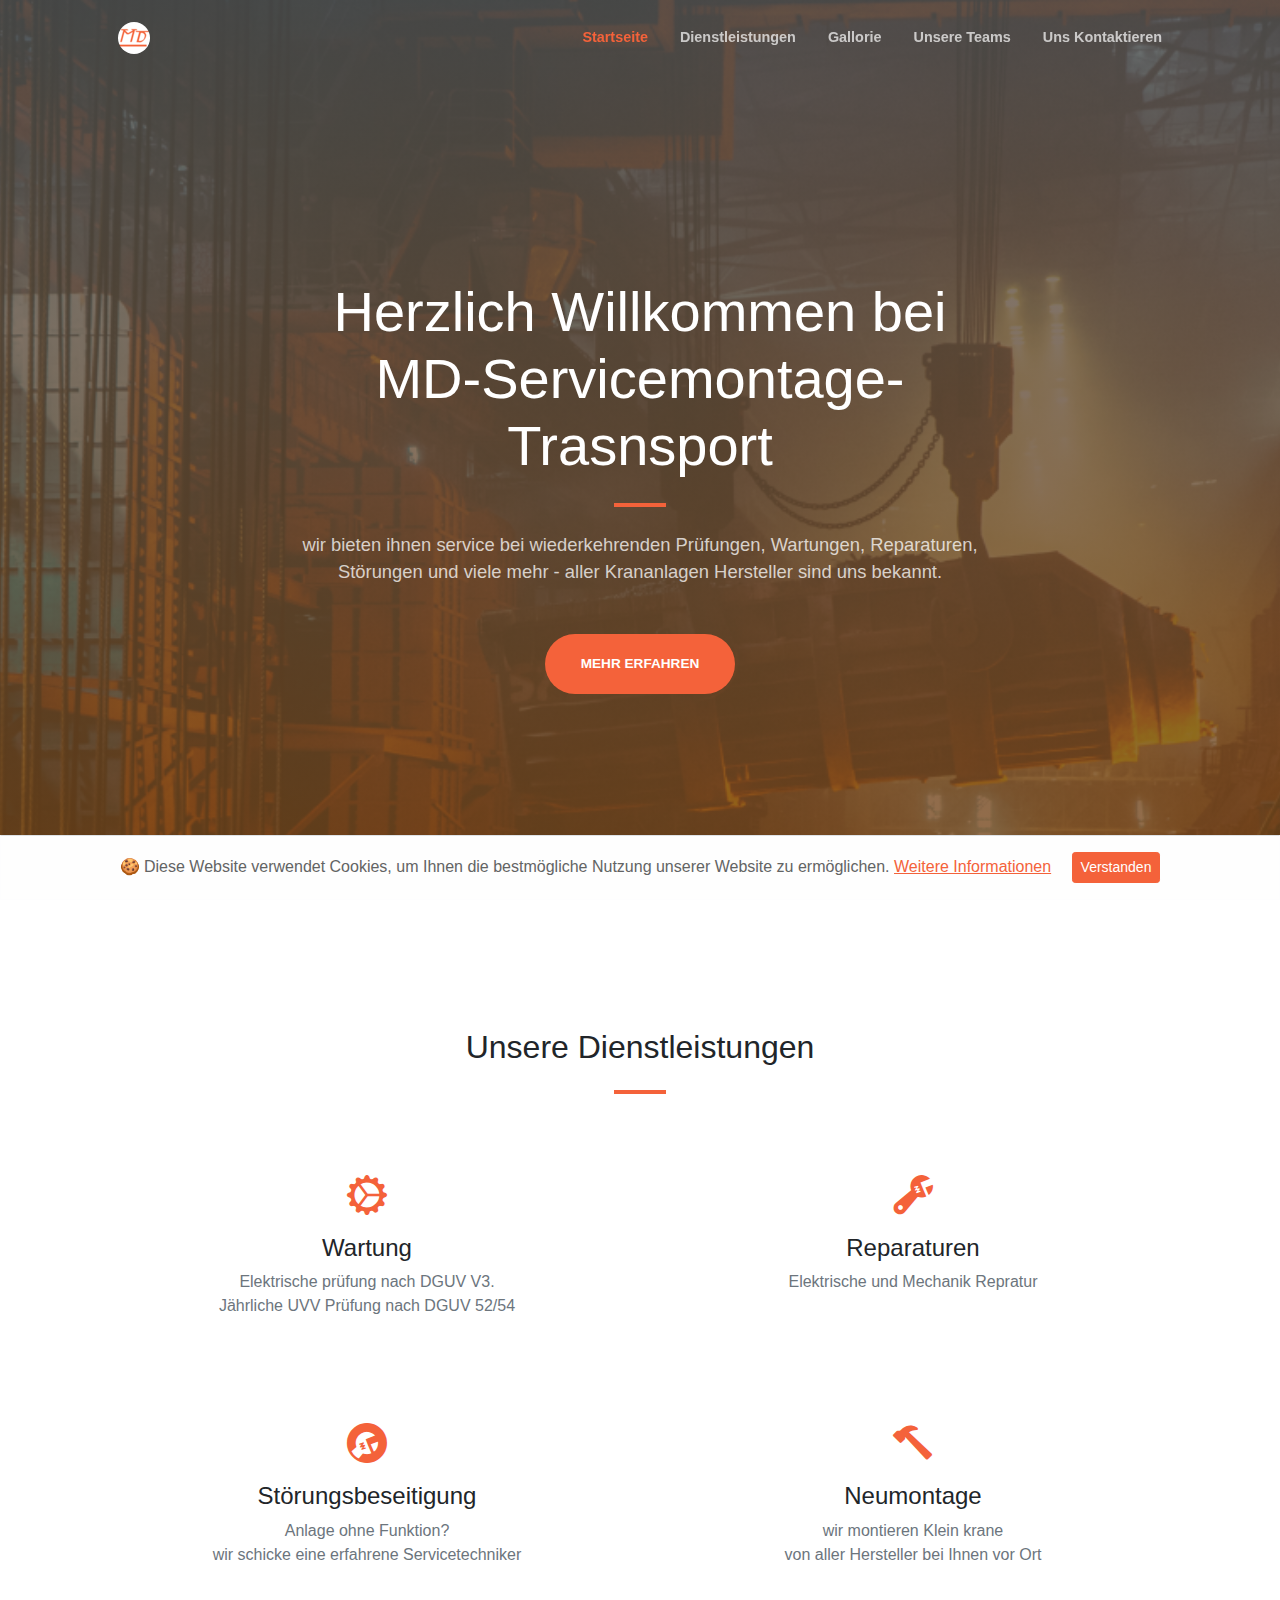
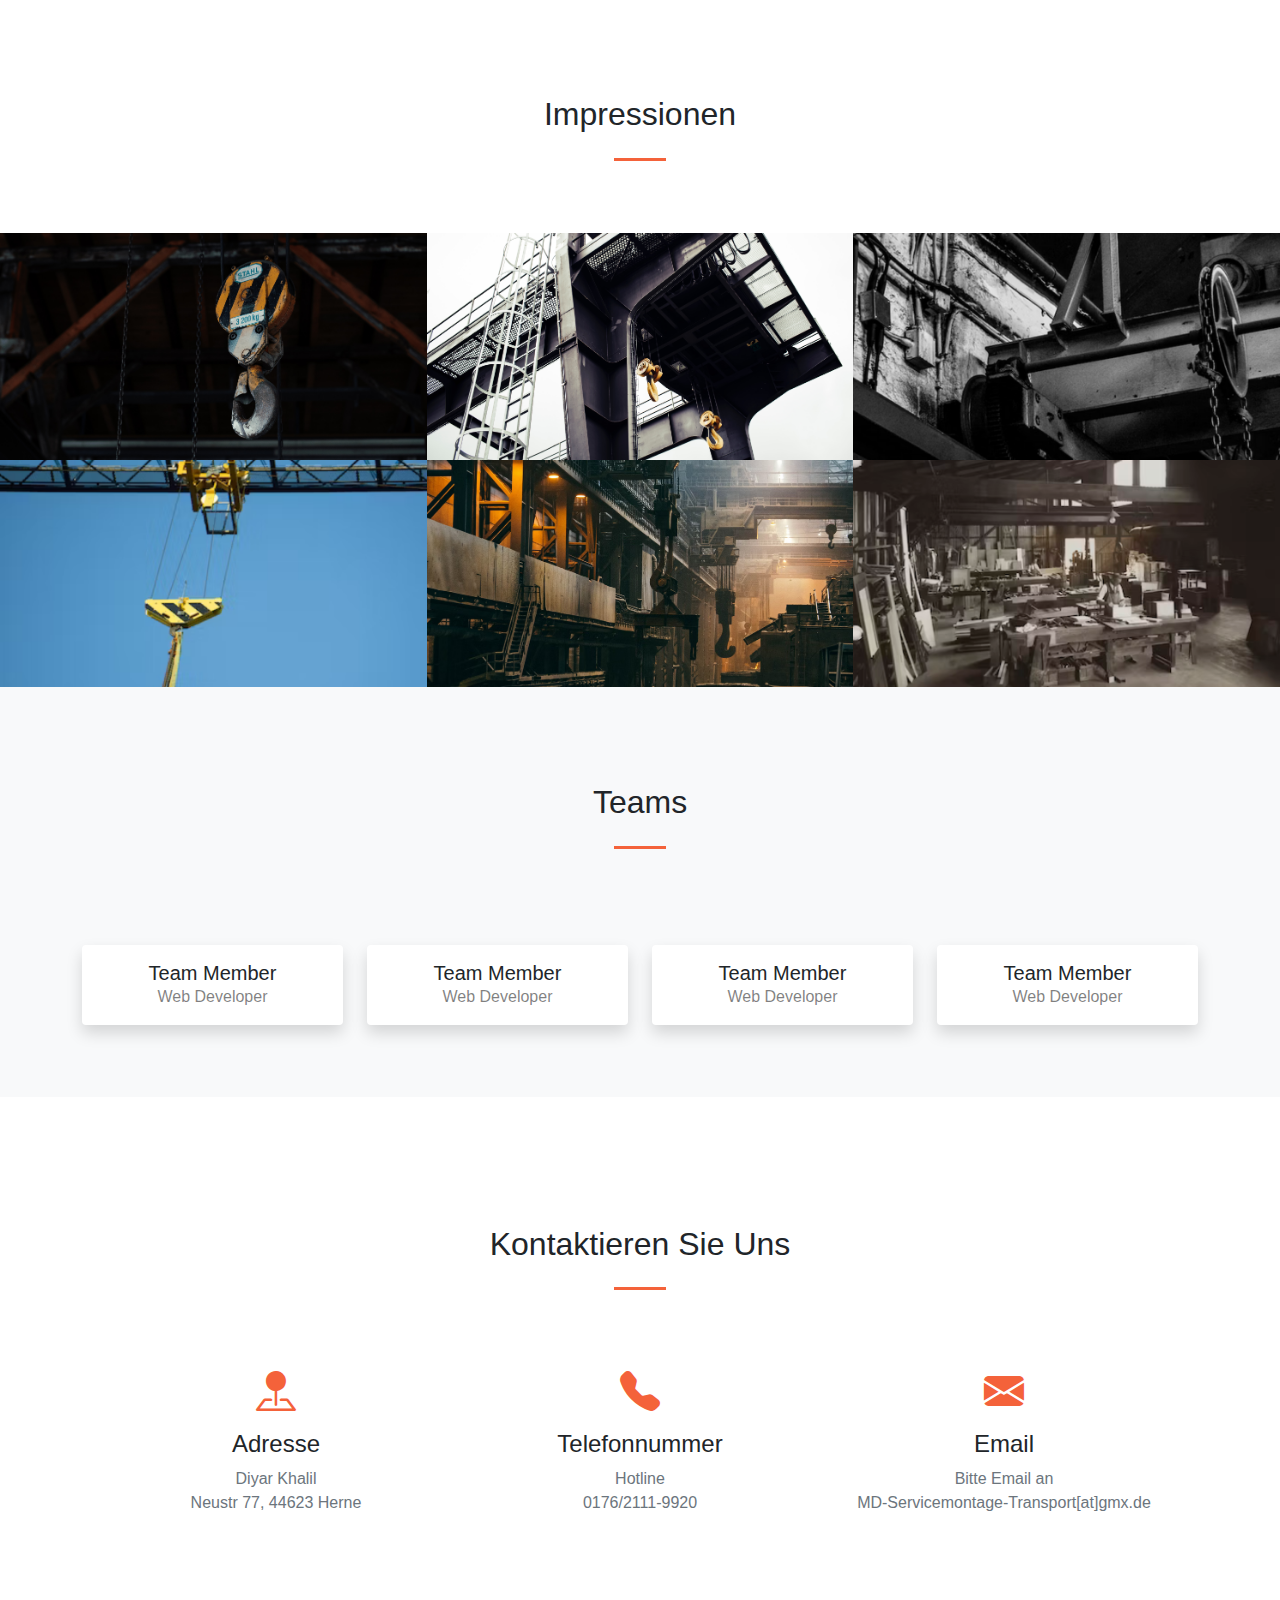
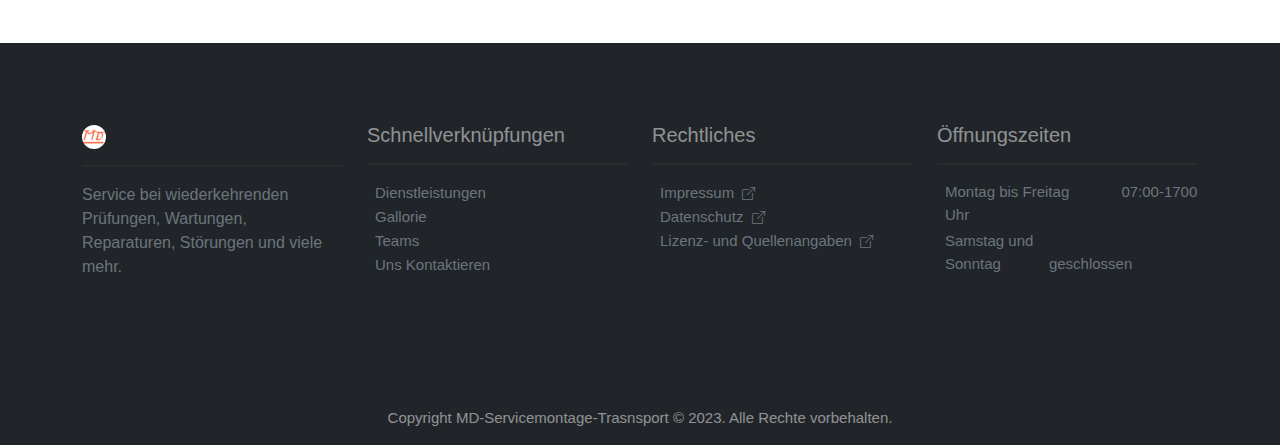
==== index.html @ 1d1b2b6e "Add files via upload" ====
<!DOCTYPE html>
<html lang="de_DE">

<head>
    <meta charset="utf-8" />
    <meta name="viewport" content="width=device-width, initial-scale=1, shrink-to-fit=no" />
    <meta http-equiv="pragma" content="no-cache">
    <meta http-equiv="cache-control" content="NO-CACHE">
    <meta http-equiv="x-dns-prefetch-control" content="on">
    <meta name="referrer" content="origin">
    <meta http-equiv="Referrer-Policy" content="no-referrer, strict-origin-when-cross-origin">
    <meta http-equiv="X-UA-Compatible" content="IE=edge,chrome=1">
    <meta property="og:locale" content="de_DE" />

    <title>MD-Servicemontage-Trasnsport</title>

    <meta property="og:locale" content="de_DE" />
    <meta property="og:type" content="website" />
    <meta property="og:title" content="Startseite - MD-Servicemontage-Trasnsport" />
    <meta property="og:description" content="wiederkehrenden Prüfungen, Wartungen, Reparaturen, Störungen und viele mehr - aller Krananlagen Hersteller sind uns bekannt." />
    <meta property="og:url" content="https://md-servicemontage-transport.de" />
    <meta property="og:site_name" content="MD-Servicemontage-Trasnsport" />
    <meta property="og:updated_time" content="2023-05-16T05:49:42+00:00" />

    <meta name="robots" content="follow, index, max-snippet:-1, max-video-preview:-1, max-image-preview:large"/>
    <meta name="description" content="wir bieten ihnen service bei wiederkehrenden Prüfungen, Wartungen, Reparaturen, Störungen und viele mehr - aller Krananlagen Hersteller sind uns bekannt." />
    <meta name="keywords" content="Prüfungen, Wartungen, Reparaturen, Störungen" />

    <link rel="icon" type="image/x-icon" href="favicon.ico" />
    <meta content="yes" name="apple-mobile-web-app-capable" />
    <meta content="black-translucent" name="apple-mobile-web-app-status-bar-style" />
    <meta content="MD-Servicemontage-Trasnsport" name="application-name">
    <meta content="#ffffff" name="msapplication-TileColor">
    <meta name="author" content="ronijan">
    <meta name="created" content="10-05-2023" />
    <meta content="https://md-servicemontage-transport.de/" itemprop="name" />
    <meta content="telephone=no" name="format-detection" />
    <meta content="notranslate" name="google" />

    <link rel="apple-touch-icon" sizes="180x180" href="assets/img/favicon/apple-touch-icon.png">
    <link rel="icon" type="image/png" sizes="32x32" href="assets/img/favicon/favicon-32x32.png">
    <link rel="icon" type="image/png" sizes="16x16" href="assets/img/favicon/favicon-16x16.png">
    <link rel="manifest" href="assets/img/favicon/site.webmanifest">
    <link rel="mask-icon" href="assets/img/favicon/safari-pinned-tab.svg" color="#5bbad5">
    <link rel="shortcut icon" href="assets/img/favicon/favicon.ico">
    <meta name="msapplication-TileColor" content="#ffffff">
    <meta name="msapplication-config" content="assets/img/favicon/browserconfig.xml">
    <meta name="theme-color" content="#ffffff">

    <link rel="shortlink" href="https://md-servicemontage-transport.de" />
    <link rel="dns-prefetch" href="https://www.md-servicemontage-transport.de" />
    <link rel="canonical" href="https://md-servicemontage-transport.de" />
    <link rel="canonical" href="assets/img/bg-header.png" />
    <link rel="canonical" href="assets/img/portfolio/fullsize/1.png" />
    <link rel="canonical" href="assets/img/portfolio/fullsize/2.png" />
    <link rel="canonical" href="assets/img/portfolio/fullsize/3.png" />
    <link rel="canonical" href="assets/img/portfolio/fullsize/4.png" />
    <link rel="canonical" href="assets/img/portfolio/fullsize/5.png" />
    <link rel="canonical" href="assets/img/portfolio/fullsize/6.png" />

    <link href="assets/css/bootstrap-icons.min.css?v=1.10.5" rel="stylesheet" />
    <link href="assets/css/simpleLightbox.min.css?v=1.0.0" rel="stylesheet" />
    <link href="assets/css/styles.css?v=5.1.0" rel="stylesheet" />
    <link href="assets/css/cookie-banner.css?v=1.0.0" rel="stylesheet">

    <noscript>
        <meta http-equiv="refresh" content="3;url=https://md-servicemontage-transport.de/noscript.html">
    </noscript>

    <base target="_self">

</head>

<body id="home">

    <nav class="navbar navbar-expand-lg navbar-light fixed-top py-3" id="mainNav">
        <div class="container px-4 px-lg-5">
            <a class="navbar-brand" href="https://md-servicemontage-transport.de">
                <img src="assets/img/favicon/favicon-32x32.png" style="border-radius: 50px;" alt="">
            </a>
            <button class="navbar-toggler navbar-toggler-right" type="button" data-bs-toggle="collapse"
                data-bs-target="#navbarResponsive" aria-controls="navbarResponsive" aria-expanded="false"
                aria-label="Toggle navigation"><span class="navbar-toggler-icon"></span></button>
            <div class="collapse navbar-collapse" id="navbarResponsive">
                <ul class="navbar-nav ms-auto my-2 my-lg-0">
                    <li class="nav-item"><a class="nav-link" href="#about">Startseite</a></li>
                    <li class="nav-item"><a class="nav-link" href="#services">Dienstleistungen</a></li>
                    <li class="nav-item"><a class="nav-link" href="#portfolio">Gallorie</a></li>
                    <li class="nav-item"><a class="nav-link" href="#teams">Unsere Teams</a></li>
                    <li class="nav-item"><a class="nav-link" href="#contact">Uns Kontaktieren</a></li>
                </ul>
            </div>
        </div>
    </nav>

    <header class="masthead">
        <div class="container px-4 px-lg-5 h-100">
            <div class="row gx-4 gx-lg-5 h-100 align-items-center justify-content-center text-center" id="about">
                <div class="col-lg-8 align-self-end">
                    <h1 class="text-white font-weight-bold">Herzlich Willkommen bei MD-Servicemontage-Trasnsport</h1>
                    <hr class="divider" />
                </div>
                <div class="col-lg-8 align-self-baseline">
                    <p class="text-white-75 mb-5">
                        wir bieten ihnen service bei wiederkehrenden Prüfungen, Wartungen, Reparaturen, Störungen und
                        viele mehr - aller Krananlagen Hersteller sind uns bekannt.
                    </p>
                    <a class="btn btn-primary btn-xl" href="#services">Mehr erfahren</a>
                </div>
            </div>
        </div>
    </header>

    <section class="page-section" id="services">
        <div class="container px-4 px-lg-5">
            <h2 class="text-center mt-0">Unsere Dienstleistungen</h2>
            <hr class="divider" />
            <div class="row gx-4 gx-lg-5">
                <div class="col-md-6 text-center">
                    <div class="mt-5">
                        <div class="mb-2"><i class="bi-gear-wide-connected fs-1 text-primary"></i></div>
                        <h3 class="h4 mb-2">Wartung</h3>
                        <p class="text-muted mb-0">Elektrische prüfung nach DGUV V3. <br> Jährliche UVV Prüfung nach
                            DGUV 52/54</p>
                    </div>
                </div>
                <div class="col-md-6 text-center">
                    <div class="mt-5">
                        <div class="mb-2"><i class="bi-wrench-adjustable fs-1 text-primary"></i></div>
                        <h3 class="h4 mb-2">Reparaturen</h3>
                        <p class="text-muted mb-0">Elektrische und Mechanik Repratur</p>
                    </div>
                </div>

            </div>

            <div class="row gx-4 gx-lg-5 mt-5">
                <div class="col-md-6 text-center">
                    <div class="mt-5">
                        <div class="mb-2"><i class="bi-wrench-adjustable-circle-fill fs-1 text-primary"></i></div>
                        <h3 class="h4 mb-2">Störungsbeseitigung</h3>
                        <p class="text-muted mb-0">Anlage ohne Funktion? <br> wir schicke eine erfahrene
                            Servicetechniker </p>
                    </div>
                </div>
                <div class="col-md-6 text-center">
                    <div class="mt-5">
                        <div class="mb-2"><i class="bi-hammer fs-1 text-primary"></i></div>
                        <h3 class="h4 mb-2">Neumontage</h3>
                        <p class="text-muted mb-0">wir montieren Klein krane <br>von aller Hersteller bei Ihnen vor Ort
                        </p>
                    </div>
                </div>
            </div>
        </div>
    </section>

    <div id="portfolio">
        <h2 class="text-center mt-0">Impressionen</h2>
        <hr class="divider" />
        <div class="container-fluid pt-5 p-0">
            <div class="row g-0">
                <div class="col-lg-4 col-sm-6">
                    <a class="portfolio-box" href="assets/img/portfolio/fullsize/1.png" title="">
                        <img class="img-fluid" src="assets/img/portfolio/fullsize/1.png" alt="" />
                    </a>
                </div>
                <div class="col-lg-4 col-sm-6">
                    <a class="portfolio-box" href="assets/img/portfolio/fullsize/2.png" title="">
                        <img class="img-fluid" src="assets/img/portfolio/fullsize/2.png" alt="" />
                    </a>
                </div>
                <div class="col-lg-4 col-sm-6">
                    <a class="portfolio-box" href="assets/img/portfolio/fullsize/3.png" title="">
                        <img class="img-fluid" src="assets/img/portfolio/fullsize/3.png" alt="" />
                    </a>
                </div>
                <div class="col-lg-4 col-sm-6">
                    <a class="portfolio-box" href="assets/img/portfolio/fullsize/4.png" title="">
                        <img class="img-fluid" src="assets/img/portfolio/fullsize/4.png" alt="" />
                    </a>
                </div>
                <div class="col-lg-4 col-sm-6">
                    <a class="portfolio-box" href="assets/img/portfolio/fullsize/5.png" title="">
                        <img class="img-fluid" src="assets/img/portfolio/fullsize/5.png" alt="" />
                    </a>
                </div>
                <div class="col-lg-4 col-sm-6">
                    <a class="portfolio-box" href="assets/img/portfolio/fullsize/6.png" title="">
                        <img class="img-fluid" src="assets/img/portfolio/fullsize/6.png" alt="" />
                    </a>
                </div>
            </div>
        </div>
    </div>

    <section class="bg-light pb-5 pt-5" id="teams">

        <header class="bg-light text-center py-5 mb-4">
            <div class="container">
                <h2 class="text-center mt-0">Teams</h2>
                <hr class="divider" />
            </div>
        </header>

        <div class="container">
            <div class="row">

                <div class="col-xl-3 col-md-6 mb-4">
                    <div class="card border-0 shadow">
                        <img src="https://source.unsplash.com/TMgQMXoglsM/500x350px" class="card-img-top" alt="">
                        <div class="card-body text-center">
                            <h5 class="card-title mb-0">Team Member</h5>
                            <div class="card-text text-black-50">Web Developer</div>
                        </div>
                    </div>
                </div>

                <div class="col-xl-3 col-md-6 mb-4">
                    <div class="card border-0 shadow">
                        <img src="https://source.unsplash.com/9UVmlIb0wJU/500x350px" class="card-img-top" alt="">
                        <div class="card-body text-center">
                            <h5 class="card-title mb-0">Team Member</h5>
                            <div class="card-text text-black-50">Web Developer</div>
                        </div>
                    </div>
                </div>

                <div class="col-xl-3 col-md-6 mb-4">
                    <div class="card border-0 shadow">
                        <img src="https://source.unsplash.com/sNut2MqSmds/500x350px" class="card-img-top" alt="">
                        <div class="card-body text-center">
                            <h5 class="card-title mb-0">Team Member</h5>
                            <div class="card-text text-black-50">Web Developer</div>
                        </div>
                    </div>
                </div>

                <div class="col-xl-3 col-md-6 mb-4">
                    <div class="card border-0 shadow">
                        <img src="https://source.unsplash.com/7u5mwbu7qLg/500x350px" class="card-img-top" alt="">
                        <div class="card-body text-center">
                            <h5 class="card-title mb-0">Team Member</h5>
                            <div class="card-text text-black-50">Web Developer</div>
                        </div>
                    </div>
                </div>
            </div>

        </div>
    </section>

    <section class="page-section" id="contact">
        <div class="container px-4 px-lg-5">
            <h2 class="text-center mt-0">Kontaktieren Sie Uns</h2>
            <hr class="divider">
            <div class="row gx-4 gx-lg-5">
                <div class="col-lg-4 col-md-6 text-center">
                    <div class="mt-5">
                        <div class="mb-2"><i class="bi bi-pin-map-fill fs-1 text-primary"></i></div>
                        <h3 class="h4 mb-2">Adresse</h3>
                        <p class="text-muted mb-0">
                            Diyar Khalil <br> Neustr 77, 44623 Herne<br>
                        </p>
                    </div>
                </div>
                <div class="col-lg-4 col-md-6 text-center">
                    <div class="mt-5">
                        <div class="mb-2"><i class="bi-telephone-fill fs-1 text-primary"></i></div>
                        <h3 class="h4 mb-2">Telefonnummer</h3>
                        <p class="text-muted mb-0">
                            Hotline<br>
                            0176/2111-9920<br>
                        </p>
                    </div>
                </div>
                <div class="col-lg-4 col-md-6 text-center">
                    <div class="mt-5">
                        <div class="mb-2"><i class="bi-envelope-fill fs-1 text-primary"></i></div>
                        <h3 class="h4 mb-2">Email</h3>
                        <p class="text-muted mb-0">
                            Bitte Email an<br>
                            MD-Servicemontage-Transport[at]gmx.de <br>
                        </p>
                    </div>
                </div>
            </div>
        </div>
    </section>

    <div id="cb-cookie-banner" class="alert alert-light text-center mb-0 border-top" role="alert">
        &#x1F36A; Diese Website verwendet Cookies, um Ihnen die bestmögliche Nutzung unserer Website zu ermöglichen.
        <a href="privacy-policy.html" target="blank" rel="nofollow,noindex">Weitere Informationen</a>
        <button type="button" class="btn btn-primary btn-sm ms-3" onclick="window.cb_hideCookieBanner()">
            Verstanden
        </button>
    </div>


    <footer class="container-fluid bg-dark">
        <div class="container pt-4">
            <div class="row py-5">
                <div class="col-md-3 mb-3">
                    <h5 class="main-color fw-bolder py-2">
                        <img src="assets/img/favicon/favicon-32x32.png" width="24" height="24" style="border-radius: 50px;" alt="">
                    </h5>
                    <hr style="color: #464140; height: 2px; margin-top: 2px;">
                    <p class="text-muted">Service bei wiederkehrenden Prüfungen, Wartungen, Reparaturen, Störungen und viele mehr. </p>
                </div>

                <div class="col-md-3 mb-3">
                    <h5 class="text-white-50 py-2">Schnellverknüpfungen</h5>
                    <hr style="color: #464140; height: 2px; margin-top: 2px;">

                    <a href="#services" class="ps-2 text-white text-decoration-none font-15 text-muted" rel="nofollow">Dienstleistungen</a><br>
                    <a href="#portfolio" class="ps-2 text-white text-decoration-none font-15 text-muted" rel="nofollow">Gallorie</a><br>
                    <a href="#teams" class="ps-2 text-white text-decoration-none font-15 text-muted" rel="nofollow">Teams</a><br>
                    <a href="#contact" class="ps-2 text-white text-decoration-none font-15 text-muted" rel="nofollow">Uns Kontaktieren</a><br>
                </div>

                <div class="col-md-3 mb-3">
                    <h5 class="text-white-50 py-2">Rechtliches</h5>
                    <hr style="color: #464140; height: 2px; margin-top: 2px;">
                    <a href="impressum.html" class="ps-2 text-white text-decoration-none font-15 text-muted"
                        rel="nofollow" target="_blank">
                        Impressum <span class="bi-box-arrow-up-right small ms-1"></span>
                    </a><br>
                    <a href="privacy-policy.html" class="ps-2 text-white text-decoration-none font-15 text-muted"
                        rel="nofollow" target="_blank">
                        Datenschutz <span class="bi-box-arrow-up-right small ms-1"></span>
                    </a><br>
                    <a href="credits.html" class="ps-2 text-white text-decoration-none font-15 text-muted"
                        rel="nofollow" target="_blank">
                        Lizenz- und Quellenangaben <span class="bi-box-arrow-up-right small ms-1"></span>
                    </a><br>
                </div>

                <div class="col-md-3 mb-3">
                    <h5 class="text-white-50 py-2">Öffnungszeiten</h5>
                    <hr style="color: #464140; height: 2px; margin-top: 2px;">
                    <p class="mb-1 text-white ps-2 font-15 text-muted">
                        Montag bis Freitag <span class="ps-5">07:00-1700 Uhr</span>
                    </p>
                    <p class="mb-1 text-white ps-2 font-15 text-muted">
                        Samstag und Sonntag<span class="ps-5">geschlossen</span>
                    </p>
                </div>
            </div>
        </div>

        <div class="footer-copyright pt-5">
            <div class="container">
                <div class="row">
                    <div class="col-md-12 text-center text-white-50">
                        <p class="font-15">Copyright MD-Servicemontage-Trasnsport © 2023. Alle Rechte vorbehalten.</p>
                    </div>
                </div>
            </div>
        </div>
    </footer>

    <script src="assets/js/bootstrap.bundle.min.js?v=5.1.0"></script>
    <script src="assets/js/simpleLightbox.min.js?v=1.0.0"></script>
    <script src="assets/js/scripts.js?v=1.0.0"></script>
    <script async src="assets/js/cookie-banner.js?v=1.0.0"></script>

</body>

</html>
---- assets/css/simpleLightbox.min.css ----
.slbOverlay,.slbWrapOuter,.slbWrap{position:fixed;top:0;right:0;bottom:0;left:0}.slbOverlay{overflow:hidden;z-index:2000;background-color:#000;opacity:0.7;-webkit-animation:slbOverlay 0.5s;-moz-animation:slbOverlay 0.5s;animation:slbOverlay 0.5s}.slbWrapOuter{overflow-x:hidden;overflow-y:auto;z-index:2010}.slbWrap{position:absolute;text-align:center}.slbWrap:before{content:"";display:inline-block;height:100%;vertical-align:middle}.slbContentOuter{position:relative;display:inline-block;vertical-align:middle;margin:0px auto;padding:0 1em;box-sizing:border-box;z-index:2020;text-align:left;max-width:100%}.slbContentEl .slbContentOuter{padding:5em 1em}.slbContent{position:relative}.slbContentEl .slbContent{-webkit-animation:slbEnter 0.3s;-moz-animation:slbEnter 0.3s;animation:slbEnter 0.3s;background-color:#fff;box-shadow:0 0.2em 1em rgba(0,0,0,0.4)}.slbImageWrap{-webkit-animation:slbEnter 0.3s;-moz-animation:slbEnter 0.3s;animation:slbEnter 0.3s;position:relative}.slbImageWrap:after{content:"";position:absolute;left:0;right:0;top:5em;bottom:5em;display:block;z-index:-1;box-shadow:0 0.2em 1em rgba(0,0,0,0.6);background-color:#FFF}.slbDirectionNext .slbImageWrap{-webkit-animation:slbEnterNext 0.4s;-moz-animation:slbEnterNext 0.4s;animation:slbEnterNext 0.4s}.slbDirectionPrev .slbImageWrap{-webkit-animation:slbEnterPrev 0.4s;-moz-animation:slbEnterPrev 0.4s;animation:slbEnterPrev 0.4s}.slbImage{width:auto;max-width:100%;height:auto;display:block;line-height:0;box-sizing:border-box;padding:5em 0;margin:0 auto}.slbCaption{display:inline-block;max-width:100%;overflow:hidden;text-overflow:ellipsis;white-space:nowrap;word-wrap:normal;font-size:1.4em;position:absolute;left:0;right:0;bottom:0;padding:.71429em 0;color:#fff;color:rgba(255,255,255,0.7);text-align:center}.slbCloseBtn,.slbArrow{margin:0;padding:0;border:0;cursor:pointer;background:none}.slbCloseBtn::-moz-focus-inner,.slbArrow::-moz-focus-inner{padding:0;border:0}.slbCloseBtn:hover,.slbArrow:hover{opacity:0.5}.slbCloseBtn:active,.slbArrow:active{opacity:0.8}.slbCloseBtn{-webkit-animation:slbEnter 0.3s;-moz-animation:slbEnter 0.3s;animation:slbEnter 0.3s;font-size:3em;width:1.66667em;height:1.66667em;line-height:1.66667em;position:absolute;right:-.33333em;top:0;color:#fff;color:rgba(255,255,255,0.7);text-align:center}.slbLoading .slbCloseBtn{display:none}.slbLoadingText{font-size:1.4em;color:#fff;color:rgba(255,255,255,0.9)}.slbArrows{position:fixed;top:50%;left:0;right:0}.slbLoading .slbArrows{display:none}.slbArrow{position:absolute;top:50%;margin-top:-5em;width:5em;height:10em;opacity:0.7;text-indent:-999em;overflow:hidden}.slbArrow:before{content:"";position:absolute;top:50%;left:50%;margin:-.8em 0 0 -.8em;border:.8em solid transparent}.slbArrow.next{right:0}.slbArrow.next:before{border-left-color:#fff}.slbArrow.prev{left:0}.slbArrow.prev:before{border-right-color:#fff}.slbIframeCont{width:80em;height:0;overflow:hidden;padding-top:56.25%;margin:5em 0}.slbIframe{position:absolute;top:0;left:0;width:100%;height:100%;box-shadow:0 0.2em 1em rgba(0,0,0,0.6);background:#000}@-webkit-keyframes slbOverlay{from{opacity:0}to{opacity:0.7}}@-moz-keyframes slbOverlay{from{opacity:0}to{opacity:0.7}}@keyframes slbOverlay{from{opacity:0}to{opacity:0.7}}@-webkit-keyframes slbEnter{from{opacity:0;-webkit-transform:translate3d(0, -1em, 0)}to{opacity:1;-webkit-transform:translate3d(0, 0, 0)}}@-moz-keyframes slbEnter{from{opacity:0;-moz-transform:translate3d(0, -1em, 0)}to{opacity:1;-moz-transform:translate3d(0, 0, 0)}}@keyframes slbEnter{from{opacity:0;-webkit-transform:translate3d(0, -1em, 0);-moz-transform:translate3d(0, -1em, 0);-ms-transform:translate3d(0, -1em, 0);-o-transform:translate3d(0, -1em, 0);transform:translate3d(0, -1em, 0)}to{opacity:1;-webkit-transform:translate3d(0, 0, 0);-moz-transform:translate3d(0, 0, 0);-ms-transform:translate3d(0, 0, 0);-o-transform:translate3d(0, 0, 0);transform:translate3d(0, 0, 0)}}@-webkit-keyframes slbEnterNext{from{opacity:0;-webkit-transform:translate3d(4em, 0, 0)}to{opacity:1;-webkit-transform:translate3d(0, 0, 0)}}@-moz-keyframes slbEnterNext{from{opacity:0;-moz-transform:translate3d(4em, 0, 0)}to{opacity:1;-moz-transform:translate3d(0, 0, 0)}}@keyframes slbEnterNext{from{opacity:0;-webkit-transform:translate3d(4em, 0, 0);-moz-transform:translate3d(4em, 0, 0);-ms-transform:translate3d(4em, 0, 0);-o-transform:translate3d(4em, 0, 0);transform:translate3d(4em, 0, 0)}to{opacity:1;-webkit-transform:translate3d(0, 0, 0);-moz-transform:translate3d(0, 0, 0);-ms-transform:translate3d(0, 0, 0);-o-transform:translate3d(0, 0, 0);transform:translate3d(0, 0, 0)}}@-webkit-keyframes slbEnterPrev{from{opacity:0;-webkit-transform:translate3d(-4em, 0, 0)}to{opacity:1;-webkit-transform:translate3d(0, 0, 0)}}@-moz-keyframes slbEnterPrev{from{opacity:0;-moz-transform:translate3d(-4em, 0, 0)}to{opacity:1;-moz-transform:translate3d(0, 0, 0)}}@keyframes slbEnterPrev{from{opacity:0;-webkit-transform:translate3d(-4em, 0, 0);-moz-transform:translate3d(-4em, 0, 0);-ms-transform:translate3d(-4em, 0, 0);-o-transform:translate3d(-4em, 0, 0);transform:translate3d(-4em, 0, 0)}to{opacity:1;-webkit-transform:translate3d(0, 0, 0);-moz-transform:translate3d(0, 0, 0);-ms-transform:translate3d(0, 0, 0);-o-transform:translate3d(0, 0, 0);transform:translate3d(0, 0, 0)}}
---- assets/css/styles.css ----
@charset"UTF-8";:root{--bs-blue:#0d6efd;--bs-indigo:#6610f2;--bs-purple:#6f42c1;--bs-pink:#d63384;--bs-red:#dc3545;--bs-orange:#f4623a;--bs-yellow:#ffc107;--bs-green:#198754;--bs-teal:#20c997;--bs-cyan:#0dcaf0;--bs-white:#fff;--bs-gray:#6c757d;--bs-gray-dark:#343a40;--bs-gray-100:#f8f9fa;--bs-gray-200:#e9ecef;--bs-gray-300:#dee2e6;--bs-gray-400:#ced4da;--bs-gray-500:#adb5bd;--bs-gray-600:#6c757d;--bs-gray-700:#495057;--bs-gray-800:#343a40;--bs-gray-900:#212529;--bs-primary:#f4623a;--bs-secondary:#6c757d;--bs-success:#198754;--bs-info:#0dcaf0;--bs-warning:#ffc107;--bs-danger:#dc3545;--bs-light:#f8f9fa;--bs-dark:#212529;--bs-primary-rgb:244, 98, 58;--bs-secondary-rgb:108, 117, 125;--bs-success-rgb:25, 135, 84;--bs-info-rgb:13, 202, 240;--bs-warning-rgb:255, 193, 7;--bs-danger-rgb:220, 53, 69;--bs-light-rgb:248, 249, 250;--bs-dark-rgb:33, 37, 41;--bs-white-rgb:255, 255, 255;--bs-black-rgb:0, 0, 0;--bs-body-color-rgb:33, 37, 41;--bs-body-bg-rgb:255, 255, 255;--bs-font-sans-serif:"Merriweather Sans", -apple-system, BlinkMacSystemFont, "Segoe UI", Roboto, "Helvetica Neue", Arial, "Noto Sans", sans-serif, "Apple Color Emoji", "Segoe UI Emoji", "Segoe UI Symbol", "Noto Color Emoji";--bs-font-monospace:SFMono-Regular, Menlo, Monaco, Consolas, "Liberation Mono", "Courier New", monospace;--bs-gradient:linear-gradient(180deg, rgba(255, 255, 255, 0.15), rgba(255, 255, 255, 0));--bs-body-font-family:Merriweather, -apple-system, BlinkMacSystemFont, Segoe UI, Roboto, Helvetica Neue, Arial, Noto Sans, sans-serif, Apple Color Emoji, Segoe UI Emoji, Segoe UI Symbol, Noto Color Emoji;--bs-body-font-size:1rem;--bs-body-font-weight:400;--bs-body-line-height:1.5;--bs-body-color:#212529;--bs-body-bg:#fff}*,*::after,*::before{box-sizing:border-box}@media (prefers-reduced-motion: no-preference){:root{scroll-behavior:smooth}}body{margin:0;font-family:var(--bs-body-font-family);font-size:var(--bs-body-font-size);font-weight:var(--bs-body-font-weight);line-height:var(--bs-body-line-height);color:var(--bs-body-color);text-align:var(--bs-body-text-align);background-color:var(--bs-body-bg);-webkit-text-size-adjust:100%;-webkit-tap-highlight-color:rgba(0, 0, 0, 0)}hr{margin:1rem 0;color:inherit;background-color:currentColor;border:0;opacity:0.25}hr:not([size]){height:1px}.h1,.h2,.h3,.h4,.h5,.h6,h1,h2,h3,h4,h5,h6{margin-top:0;margin-bottom:0.5rem;font-family:"Merriweather Sans", -apple-system, BlinkMacSystemFont, "Segoe UI", Roboto, "Helvetica Neue", Arial, "Noto Sans", sans-serif, "Apple Color Emoji", "Segoe UI Emoji", "Segoe UI Symbol", "Noto Color Emoji";font-weight:500;line-height:1.2}.h1,h1{font-size:calc(1.375rem + 1.5vw)}@media (min-width: 1200px){.h1,h1{font-size:2.5rem}}.h2,h2{font-size:calc(1.325rem + 0.9vw)}@media (min-width: 1200px){.h2,h2{font-size:2rem}}.h3,h3{font-size:calc(1.3rem + 0.6vw)}@media (min-width: 1200px){.h3,h3{font-size:1.75rem}}.h4,h4{font-size:calc(1.275rem + 0.3vw)}@media (min-width: 1200px){.h4,h4{font-size:1.5rem}}.h5,h5{font-size:1.25rem}.h6,h6{font-size:1rem}p{margin-top:0;margin-bottom:1rem}abbr[data-bs-original-title],abbr[title]{-webkit-text-decoration:underline dotted;text-decoration:underline dotted;cursor:help;-webkit-text-decoration-skip-ink:none;text-decoration-skip-ink:none}address{margin-bottom:1rem;font-style:normal;line-height:inherit}ol,ul{padding-left:2rem}dl,ol,ul{margin-top:0;margin-bottom:1rem}ol ol,ol ul,ul ol,ul ul{margin-bottom:0}dt{font-weight:700}dd{margin-bottom:0.5rem;margin-left:0}blockquote{margin:0 0 1rem}b,strong{font-weight:bolder}.small,small{font-size:0.875em}.mark,mark{padding:0.2em;background-color:#fcf8e3}sub,sup{position:relative;font-size:0.75em;line-height:0;vertical-align:baseline}sub{bottom:-0.25em}sup{top:-0.5em}a{color:#f4623a;text-decoration:underline}a:hover{color:#c34e2e}a:not([href]):not([class]),a:not([href]):not([class]):hover{color:inherit;text-decoration:none}code,kbd,pre,samp{font-family:var(--bs-font-monospace);font-size:1em;direction:ltr;unicode-bidi:bidi-override}pre{display:block;margin-top:0;margin-bottom:1rem;overflow:auto;font-size:0.875em}pre code{font-size:inherit;color:inherit;word-break:normal}code{font-size:0.875em;color:#d63384;word-wrap:break-word}a > code{color:inherit}kbd{padding:0.2rem 0.4rem;font-size:0.875em;color:#fff;background-color:#212529;border-radius:0.2rem}kbd kbd{padding:0;font-size:1em;font-weight:700}figure{margin:0 0 1rem}img,svg{vertical-align:middle}table{caption-side:bottom;border-collapse:collapse}caption{padding-top:0.5rem;padding-bottom:0.5rem;color:#6c757d;text-align:left}th{text-align:inherit;text-align:-webkit-match-parent}tbody,td,tfoot,th,thead,tr{border-color:inherit;border-style:solid;border-width:0}label{display:inline-block}button{border-radius:0}button:focus:not(:focus-visible){outline:0}button,input,optgroup,select,textarea{margin:0;font-family:inherit;font-size:inherit;line-height:inherit}button,select{text-transform:none}[role=button]{cursor:pointer}select{word-wrap:normal}select:disabled{opacity:1}[list]::-webkit-calendar-picker-indicator{display:none}[type=button],[type=reset],[type=submit],button{-webkit-appearance:button}[type=button]:not(:disabled),[type=reset]:not(:disabled),[type=submit]:not(:disabled),button:not(:disabled){cursor:pointer}::-moz-focus-inner{padding:0;border-style:none}textarea{resize:vertical}fieldset{min-width:0;padding:0;margin:0;border:0}legend{float:left;width:100%;padding:0;margin-bottom:0.5rem;font-size:calc(1.275rem + 0.3vw);line-height:inherit}@media (min-width: 1200px){legend{font-size:1.5rem}}legend + *{clear:left}::-webkit-datetime-edit-day-field,::-webkit-datetime-edit-fields-wrapper,::-webkit-datetime-edit-hour-field,::-webkit-datetime-edit-minute,::-webkit-datetime-edit-month-field,::-webkit-datetime-edit-text,::-webkit-datetime-edit-year-field{padding:0}::-webkit-inner-spin-button{height:auto}[type=search]{outline-offset:-2px;-webkit-appearance:textfield}::-webkit-search-decoration{-webkit-appearance:none}::-webkit-color-swatch-wrapper{padding:0}::-webkit-file-upload-button{font:inherit}::file-selector-button{font:inherit}::-webkit-file-upload-button{font:inherit;-webkit-appearance:button}output{display:inline-block}iframe{border:0}summary{display:list-item;cursor:pointer}progress{vertical-align:baseline}[hidden]{display:none !important}.lead{font-size:1.25rem;font-weight:300}.display-1{font-size:calc(1.625rem + 4.5vw);font-weight:300;line-height:1.2}@media (min-width: 1200px){.display-1{font-size:5rem}}.display-2{font-size:calc(1.575rem + 3.9vw);font-weight:300;line-height:1.2}@media (min-width: 1200px){.display-2{font-size:4.5rem}}.display-3{font-size:calc(1.525rem + 3.3vw);font-weight:300;line-height:1.2}@media (min-width: 1200px){.display-3{font-size:4rem}}.display-4{font-size:calc(1.475rem + 2.7vw);font-weight:300;line-height:1.2}@media (min-width: 1200px){.display-4{font-size:3.5rem}}.display-5{font-size:calc(1.425rem + 2.1vw);font-weight:300;line-height:1.2}@media (min-width: 1200px){.display-5{font-size:3rem}}.display-6{font-size:calc(1.375rem + 1.5vw);font-weight:300;line-height:1.2}@media (min-width: 1200px){.display-6{font-size:2.5rem}}.list-unstyled{padding-left:0;list-style:none}.list-inline{padding-left:0;list-style:none}.list-inline-item{display:inline-block}.list-inline-item:not(:last-child){margin-right:0.5rem}.initialism{font-size:0.875em;text-transform:uppercase}.blockquote{margin-bottom:1rem;font-size:1.25rem}.blockquote > :last-child{margin-bottom:0}.blockquote-footer{margin-top:-1rem;margin-bottom:1rem;font-size:0.875em;color:#6c757d}.blockquote-footer::before{content:"— "}.img-fluid{max-width:100%;height:auto}.img-thumbnail{padding:0.25rem;background-color:#fff;border:1px solid #dee2e6;border-radius:0.25rem;max-width:100%;height:auto}.figure{display:inline-block}.figure-img{margin-bottom:0.5rem;line-height:1}.figure-caption{font-size:0.875em;color:#6c757d}.container,.container-fluid,.container-lg,.container-md,.container-sm,.container-xl,.container-xxl{width:100%;padding-right:var(--bs-gutter-x, 0.75rem);padding-left:var(--bs-gutter-x, 0.75rem);margin-right:auto;margin-left:auto}@media (min-width: 576px){.container,.container-sm{max-width:540px}}@media (min-width: 768px){.container,.container-md,.container-sm{max-width:720px}}@media (min-width: 992px){.container,.container-lg,.container-md,.container-sm{max-width:960px}}@media (min-width: 1200px){.container,.container-lg,.container-md,.container-sm,.container-xl{max-width:1140px}}@media (min-width: 1400px){.container,.container-lg,.container-md,.container-sm,.container-xl,.container-xxl{max-width:1320px}}.row{--bs-gutter-x:1.5rem;--bs-gutter-y:0;display:flex;flex-wrap:wrap;margin-top:calc(-1 * var(--bs-gutter-y));margin-right:calc(-0.5 * var(--bs-gutter-x));margin-left:calc(-0.5 * var(--bs-gutter-x))}.row > *{flex-shrink:0;width:100%;max-width:100%;padding-right:calc(var(--bs-gutter-x) * 0.5);padding-left:calc(var(--bs-gutter-x) * 0.5);margin-top:var(--bs-gutter-y)}.col{flex:1 0 0}.row-cols-auto > *{flex:0 0 auto;width:auto}.row-cols-1 > *{flex:0 0 auto;width:100%}.row-cols-2 > *{flex:0 0 auto;width:50%}.row-cols-3 > *{flex:0 0 auto;width:33.3333333333%}.row-cols-4 > *{flex:0 0 auto;width:25%}.row-cols-5 > *{flex:0 0 auto;width:20%}.row-cols-6 > *{flex:0 0 auto;width:16.6666666667%}.col-auto{flex:0 0 auto;width:auto}.col-1{flex:0 0 auto;width:8.33333333%}.col-2{flex:0 0 auto;width:16.66666667%}.col-3{flex:0 0 auto;width:25%}.col-4{flex:0 0 auto;width:33.33333333%}.col-5{flex:0 0 auto;width:41.66666667%}.col-6{flex:0 0 auto;width:50%}.col-7{flex:0 0 auto;width:58.33333333%}.col-8{flex:0 0 auto;width:66.66666667%}.col-9{flex:0 0 auto;width:75%}.col-10{flex:0 0 auto;width:83.33333333%}.col-11{flex:0 0 auto;width:91.66666667%}.col-12{flex:0 0 auto;width:100%}.offset-1{margin-left:8.33333333%}.offset-2{margin-left:16.66666667%}.offset-3{margin-left:25%}.offset-4{margin-left:33.33333333%}.offset-5{margin-left:41.66666667%}.offset-6{margin-left:50%}.offset-7{margin-left:58.33333333%}.offset-8{margin-left:66.66666667%}.offset-9{margin-left:75%}.offset-10{margin-left:83.33333333%}.offset-11{margin-left:91.66666667%}.g-0,.gx-0{--bs-gutter-x:0}.g-0,.gy-0{--bs-gutter-y:0}.g-1,.gx-1{--bs-gutter-x:0.25rem}.g-1,.gy-1{--bs-gutter-y:0.25rem}.g-2,.gx-2{--bs-gutter-x:0.5rem}.g-2,.gy-2{--bs-gutter-y:0.5rem}.g-3,.gx-3{--bs-gutter-x:1rem}.g-3,.gy-3{--bs-gutter-y:1rem}.g-4,.gx-4{--bs-gutter-x:1.5rem}.g-4,.gy-4{--bs-gutter-y:1.5rem}.g-5,.gx-5{--bs-gutter-x:3rem}.g-5,.gy-5{--bs-gutter-y:3rem}@media (min-width: 576px){.col-sm{flex:1 0 0}.row-cols-sm-auto > *{flex:0 0 auto;width:auto}.row-cols-sm-1 > *{flex:0 0 auto;width:100%}.row-cols-sm-2 > *{flex:0 0 auto;width:50%}.row-cols-sm-3 > *{flex:0 0 auto;width:33.3333333333%}.row-cols-sm-4 > *{flex:0 0 auto;width:25%}.row-cols-sm-5 > *{flex:0 0 auto;width:20%}.row-cols-sm-6 > *{flex:0 0 auto;width:16.6666666667%}.col-sm-auto{flex:0 0 auto;width:auto}.col-sm-1{flex:0 0 auto;width:8.33333333%}.col-sm-2{flex:0 0 auto;width:16.66666667%}.col-sm-3{flex:0 0 auto;width:25%}.col-sm-4{flex:0 0 auto;width:33.33333333%}.col-sm-5{flex:0 0 auto;width:41.66666667%}.col-sm-6{flex:0 0 auto;width:50%}.col-sm-7{flex:0 0 auto;width:58.33333333%}.col-sm-8{flex:0 0 auto;width:66.66666667%}.col-sm-9{flex:0 0 auto;width:75%}.col-sm-10{flex:0 0 auto;width:83.33333333%}.col-sm-11{flex:0 0 auto;width:91.66666667%}.col-sm-12{flex:0 0 auto;width:100%}.offset-sm-0{margin-left:0}.offset-sm-1{margin-left:8.33333333%}.offset-sm-2{margin-left:16.66666667%}.offset-sm-3{margin-left:25%}.offset-sm-4{margin-left:33.33333333%}.offset-sm-5{margin-left:41.66666667%}.offset-sm-6{margin-left:50%}.offset-sm-7{margin-left:58.33333333%}.offset-sm-8{margin-left:66.66666667%}.offset-sm-9{margin-left:75%}.offset-sm-10{margin-left:83.33333333%}.offset-sm-11{margin-left:91.66666667%}.g-sm-0,.gx-sm-0{--bs-gutter-x:0}.g-sm-0,.gy-sm-0{--bs-gutter-y:0}.g-sm-1,.gx-sm-1{--bs-gutter-x:0.25rem}.g-sm-1,.gy-sm-1{--bs-gutter-y:0.25rem}.g-sm-2,.gx-sm-2{--bs-gutter-x:0.5rem}.g-sm-2,.gy-sm-2{--bs-gutter-y:0.5rem}.g-sm-3,.gx-sm-3{--bs-gutter-x:1rem}.g-sm-3,.gy-sm-3{--bs-gutter-y:1rem}.g-sm-4,.gx-sm-4{--bs-gutter-x:1.5rem}.g-sm-4,.gy-sm-4{--bs-gutter-y:1.5rem}.g-sm-5,.gx-sm-5{--bs-gutter-x:3rem}.g-sm-5,.gy-sm-5{--bs-gutter-y:3rem}}@media (min-width: 768px){.col-md{flex:1 0 0}.row-cols-md-auto > *{flex:0 0 auto;width:auto}.row-cols-md-1 > *{flex:0 0 auto;width:100%}.row-cols-md-2 > *{flex:0 0 auto;width:50%}.row-cols-md-3 > *{flex:0 0 auto;width:33.3333333333%}.row-cols-md-4 > *{flex:0 0 auto;width:25%}.row-cols-md-5 > *{flex:0 0 auto;width:20%}.row-cols-md-6 > *{flex:0 0 auto;width:16.6666666667%}.col-md-auto{flex:0 0 auto;width:auto}.col-md-1{flex:0 0 auto;width:8.33333333%}.col-md-2{flex:0 0 auto;width:16.66666667%}.col-md-3{flex:0 0 auto;width:25%}.col-md-4{flex:0 0 auto;width:33.33333333%}.col-md-5{flex:0 0 auto;width:41.66666667%}.col-md-6{flex:0 0 auto;width:50%}.col-md-7{flex:0 0 auto;width:58.33333333%}.col-md-8{flex:0 0 auto;width:66.66666667%}.col-md-9{flex:0 0 auto;width:75%}.col-md-10{flex:0 0 auto;width:83.33333333%}.col-md-11{flex:0 0 auto;width:91.66666667%}.col-md-12{flex:0 0 auto;width:100%}.offset-md-0{margin-left:0}.offset-md-1{margin-left:8.33333333%}.offset-md-2{margin-left:16.66666667%}.offset-md-3{margin-left:25%}.offset-md-4{margin-left:33.33333333%}.offset-md-5{margin-left:41.66666667%}.offset-md-6{margin-left:50%}.offset-md-7{margin-left:58.33333333%}.offset-md-8{margin-left:66.66666667%}.offset-md-9{margin-left:75%}.offset-md-10{margin-left:83.33333333%}.offset-md-11{margin-left:91.66666667%}.g-md-0,.gx-md-0{--bs-gutter-x:0}.g-md-0,.gy-md-0{--bs-gutter-y:0}.g-md-1,.gx-md-1{--bs-gutter-x:0.25rem}.g-md-1,.gy-md-1{--bs-gutter-y:0.25rem}.g-md-2,.gx-md-2{--bs-gutter-x:0.5rem}.g-md-2,.gy-md-2{--bs-gutter-y:0.5rem}.g-md-3,.gx-md-3{--bs-gutter-x:1rem}.g-md-3,.gy-md-3{--bs-gutter-y:1rem}.g-md-4,.gx-md-4{--bs-gutter-x:1.5rem}.g-md-4,.gy-md-4{--bs-gutter-y:1.5rem}.g-md-5,.gx-md-5{--bs-gutter-x:3rem}.g-md-5,.gy-md-5{--bs-gutter-y:3rem}}@media (min-width: 992px){.col-lg{flex:1 0 0}.row-cols-lg-auto > *{flex:0 0 auto;width:auto}.row-cols-lg-1 > *{flex:0 0 auto;width:100%}.row-cols-lg-2 > *{flex:0 0 auto;width:50%}.row-cols-lg-3 > *{flex:0 0 auto;width:33.3333333333%}.row-cols-lg-4 > *{flex:0 0 auto;width:25%}.row-cols-lg-5 > *{flex:0 0 auto;width:20%}.row-cols-lg-6 > *{flex:0 0 auto;width:16.6666666667%}.col-lg-auto{flex:0 0 auto;width:auto}.col-lg-1{flex:0 0 auto;width:8.33333333%}.col-lg-2{flex:0 0 auto;width:16.66666667%}.col-lg-3{flex:0 0 auto;width:25%}.col-lg-4{flex:0 0 auto;width:33.33333333%}.col-lg-5{flex:0 0 auto;width:41.66666667%}.col-lg-6{flex:0 0 auto;width:50%}.col-lg-7{flex:0 0 auto;width:58.33333333%}.col-lg-8{flex:0 0 auto;width:66.66666667%}.col-lg-9{flex:0 0 auto;width:75%}.col-lg-10{flex:0 0 auto;width:83.33333333%}.col-lg-11{flex:0 0 auto;width:91.66666667%}.col-lg-12{flex:0 0 auto;width:100%}.offset-lg-0{margin-left:0}.offset-lg-1{margin-left:8.33333333%}.offset-lg-2{margin-left:16.66666667%}.offset-lg-3{margin-left:25%}.offset-lg-4{margin-left:33.33333333%}.offset-lg-5{margin-left:41.66666667%}.offset-lg-6{margin-left:50%}.offset-lg-7{margin-left:58.33333333%}.offset-lg-8{margin-left:66.66666667%}.offset-lg-9{margin-left:75%}.offset-lg-10{margin-left:83.33333333%}.offset-lg-11{margin-left:91.66666667%}.g-lg-0,.gx-lg-0{--bs-gutter-x:0}.g-lg-0,.gy-lg-0{--bs-gutter-y:0}.g-lg-1,.gx-lg-1{--bs-gutter-x:0.25rem}.g-lg-1,.gy-lg-1{--bs-gutter-y:0.25rem}.g-lg-2,.gx-lg-2{--bs-gutter-x:0.5rem}.g-lg-2,.gy-lg-2{--bs-gutter-y:0.5rem}.g-lg-3,.gx-lg-3{--bs-gutter-x:1rem}.g-lg-3,.gy-lg-3{--bs-gutter-y:1rem}.g-lg-4,.gx-lg-4{--bs-gutter-x:1.5rem}.g-lg-4,.gy-lg-4{--bs-gutter-y:1.5rem}.g-lg-5,.gx-lg-5{--bs-gutter-x:3rem}.g-lg-5,.gy-lg-5{--bs-gutter-y:3rem}}@media (min-width: 1200px){.col-xl{flex:1 0 0}.row-cols-xl-auto > *{flex:0 0 auto;width:auto}.row-cols-xl-1 > *{flex:0 0 auto;width:100%}.row-cols-xl-2 > *{flex:0 0 auto;width:50%}.row-cols-xl-3 > *{flex:0 0 auto;width:33.3333333333%}.row-cols-xl-4 > *{flex:0 0 auto;width:25%}.row-cols-xl-5 > *{flex:0 0 auto;width:20%}.row-cols-xl-6 > *{flex:0 0 auto;width:16.6666666667%}.col-xl-auto{flex:0 0 auto;width:auto}.col-xl-1{flex:0 0 auto;width:8.33333333%}.col-xl-2{flex:0 0 auto;width:16.66666667%}.col-xl-3{flex:0 0 auto;width:25%}.col-xl-4{flex:0 0 auto;width:33.33333333%}.col-xl-5{flex:0 0 auto;width:41.66666667%}.col-xl-6{flex:0 0 auto;width:50%}.col-xl-7{flex:0 0 auto;width:58.33333333%}.col-xl-8{flex:0 0 auto;width:66.66666667%}.col-xl-9{flex:0 0 auto;width:75%}.col-xl-10{flex:0 0 auto;width:83.33333333%}.col-xl-11{flex:0 0 auto;width:91.66666667%}.col-xl-12{flex:0 0 auto;width:100%}.offset-xl-0{margin-left:0}.offset-xl-1{margin-left:8.33333333%}.offset-xl-2{margin-left:16.66666667%}.offset-xl-3{margin-left:25%}.offset-xl-4{margin-left:33.33333333%}.offset-xl-5{margin-left:41.66666667%}.offset-xl-6{margin-left:50%}.offset-xl-7{margin-left:58.33333333%}.offset-xl-8{margin-left:66.66666667%}.offset-xl-9{margin-left:75%}.offset-xl-10{margin-left:83.33333333%}.offset-xl-11{margin-left:91.66666667%}.g-xl-0,.gx-xl-0{--bs-gutter-x:0}.g-xl-0,.gy-xl-0{--bs-gutter-y:0}.g-xl-1,.gx-xl-1{--bs-gutter-x:0.25rem}.g-xl-1,.gy-xl-1{--bs-gutter-y:0.25rem}.g-xl-2,.gx-xl-2{--bs-gutter-x:0.5rem}.g-xl-2,.gy-xl-2{--bs-gutter-y:0.5rem}.g-xl-3,.gx-xl-3{--bs-gutter-x:1rem}.g-xl-3,.gy-xl-3{--bs-gutter-y:1rem}.g-xl-4,.gx-xl-4{--bs-gutter-x:1.5rem}.g-xl-4,.gy-xl-4{--bs-gutter-y:1.5rem}.g-xl-5,.gx-xl-5{--bs-gutter-x:3rem}.g-xl-5,.gy-xl-5{--bs-gutter-y:3rem}}@media (min-width: 1400px){.col-xxl{flex:1 0 0}.row-cols-xxl-auto > *{flex:0 0 auto;width:auto}.row-cols-xxl-1 > *{flex:0 0 auto;width:100%}.row-cols-xxl-2 > *{flex:0 0 auto;width:50%}.row-cols-xxl-3 > *{flex:0 0 auto;width:33.3333333333%}.row-cols-xxl-4 > *{flex:0 0 auto;width:25%}.row-cols-xxl-5 > *{flex:0 0 auto;width:20%}.row-cols-xxl-6 > *{flex:0 0 auto;width:16.6666666667%}.col-xxl-auto{flex:0 0 auto;width:auto}.col-xxl-1{flex:0 0 auto;width:8.33333333%}.col-xxl-2{flex:0 0 auto;width:16.66666667%}.col-xxl-3{flex:0 0 auto;width:25%}.col-xxl-4{flex:0 0 auto;width:33.33333333%}.col-xxl-5{flex:0 0 auto;width:41.66666667%}.col-xxl-6{flex:0 0 auto;width:50%}.col-xxl-7{flex:0 0 auto;width:58.33333333%}.col-xxl-8{flex:0 0 auto;width:66.66666667%}.col-xxl-9{flex:0 0 auto;width:75%}.col-xxl-10{flex:0 0 auto;width:83.33333333%}.col-xxl-11{flex:0 0 auto;width:91.66666667%}.col-xxl-12{flex:0 0 auto;width:100%}.offset-xxl-0{margin-left:0}.offset-xxl-1{margin-left:8.33333333%}.offset-xxl-2{margin-left:16.66666667%}.offset-xxl-3{margin-left:25%}.offset-xxl-4{margin-left:33.33333333%}.offset-xxl-5{margin-left:41.66666667%}.offset-xxl-6{margin-left:50%}.offset-xxl-7{margin-left:58.33333333%}.offset-xxl-8{margin-left:66.66666667%}.offset-xxl-9{margin-left:75%}.offset-xxl-10{margin-left:83.33333333%}.offset-xxl-11{margin-left:91.66666667%}.g-xxl-0,.gx-xxl-0{--bs-gutter-x:0}.g-xxl-0,.gy-xxl-0{--bs-gutter-y:0}.g-xxl-1,.gx-xxl-1{--bs-gutter-x:0.25rem}.g-xxl-1,.gy-xxl-1{--bs-gutter-y:0.25rem}.g-xxl-2,.gx-xxl-2{--bs-gutter-x:0.5rem}.g-xxl-2,.gy-xxl-2{--bs-gutter-y:0.5rem}.g-xxl-3,.gx-xxl-3{--bs-gutter-x:1rem}.g-xxl-3,.gy-xxl-3{--bs-gutter-y:1rem}.g-xxl-4,.gx-xxl-4{--bs-gutter-x:1.5rem}.g-xxl-4,.gy-xxl-4{--bs-gutter-y:1.5rem}.g-xxl-5,.gx-xxl-5{--bs-gutter-x:3rem}.g-xxl-5,.gy-xxl-5{--bs-gutter-y:3rem}}.table{--bs-table-bg:transparent;--bs-table-accent-bg:transparent;--bs-table-striped-color:#212529;--bs-table-striped-bg:rgba(0, 0, 0, 0.05);--bs-table-active-color:#212529;--bs-table-active-bg:rgba(0, 0, 0, 0.1);--bs-table-hover-color:#212529;--bs-table-hover-bg:rgba(0, 0, 0, 0.075);width:100%;margin-bottom:1rem;color:#212529;vertical-align:top;border-color:#dee2e6}.table > :not(caption) > * > *{padding:0.5rem;background-color:var(--bs-table-bg);border-bottom-width:1px;box-shadow:inset 0 0 0 9999px var(--bs-table-accent-bg)}.table > tbody{vertical-align:inherit}.table > thead{vertical-align:bottom}.table > :not(:first-child){border-top:2px solid currentColor}.caption-top{caption-side:top}.table-sm > :not(caption) > * > *{padding:0.25rem}.table-bordered > :not(caption) > *{border-width:1px 0}.table-bordered > :not(caption) > * > *{border-width:0 1px}.table-borderless > :not(caption) > * > *{border-bottom-width:0}.table-borderless > :not(:first-child){border-top-width:0}.table-striped > tbody > tr:nth-of-type(odd) > *{--bs-table-accent-bg:var(--bs-table-striped-bg);color:var(--bs-table-striped-color)}.table-active{--bs-table-accent-bg:var(--bs-table-active-bg);color:var(--bs-table-active-color)}.table-hover > tbody > tr:hover > *{--bs-table-accent-bg:var(--bs-table-hover-bg);color:var(--bs-table-hover-color)}.table-primary{--bs-table-bg:#fde0d8;--bs-table-striped-bg:#f0d5cd;--bs-table-striped-color:#000;--bs-table-active-bg:#e4cac2;--bs-table-active-color:#000;--bs-table-hover-bg:#eacfc8;--bs-table-hover-color:#000;color:#000;border-color:#e4cac2}.table-secondary{--bs-table-bg:#e2e3e5;--bs-table-striped-bg:#d7d8da;--bs-table-striped-color:#000;--bs-table-active-bg:#cbccce;--bs-table-active-color:#000;--bs-table-hover-bg:#d1d2d4;--bs-table-hover-color:#000;color:#000;border-color:#cbccce}.table-success{--bs-table-bg:#d1e7dd;--bs-table-striped-bg:#c7dbd2;--bs-table-striped-color:#000;--bs-table-active-bg:#bcd0c7;--bs-table-active-color:#000;--bs-table-hover-bg:#c1d6cc;--bs-table-hover-color:#000;color:#000;border-color:#bcd0c7}.table-info{--bs-table-bg:#cff4fc;--bs-table-striped-bg:#c5e8ef;--bs-table-striped-color:#000;--bs-table-active-bg:#badce3;--bs-table-active-color:#000;--bs-table-hover-bg:#bfe2e9;--bs-table-hover-color:#000;color:#000;border-color:#badce3}.table-warning{--bs-table-bg:#fff3cd;--bs-table-striped-bg:#f2e7c3;--bs-table-striped-color:#000;--bs-table-active-bg:#e6dbb9;--bs-table-active-color:#000;--bs-table-hover-bg:#ece1be;--bs-table-hover-color:#000;color:#000;border-color:#e6dbb9}.table-danger{--bs-table-bg:#f8d7da;--bs-table-striped-bg:#eccccf;--bs-table-striped-color:#000;--bs-table-active-bg:#dfc2c4;--bs-table-active-color:#000;--bs-table-hover-bg:#e5c7ca;--bs-table-hover-color:#000;color:#000;border-color:#dfc2c4}.table-light{--bs-table-bg:#f8f9fa;--bs-table-striped-bg:#ecedee;--bs-table-striped-color:#000;--bs-table-active-bg:#dfe0e1;--bs-table-active-color:#000;--bs-table-hover-bg:#e5e6e7;--bs-table-hover-color:#000;color:#000;border-color:#dfe0e1}.table-dark{--bs-table-bg:#212529;--bs-table-striped-bg:#2c3034;--bs-table-striped-color:#fff;--bs-table-active-bg:#373b3e;--bs-table-active-color:#fff;--bs-table-hover-bg:#323539;--bs-table-hover-color:#fff;color:#fff;border-color:#373b3e}.table-responsive{overflow-x:auto;-webkit-overflow-scrolling:touch}@media (max-width: 575.98px){.table-responsive-sm{overflow-x:auto;-webkit-overflow-scrolling:touch}}@media (max-width: 767.98px){.table-responsive-md{overflow-x:auto;-webkit-overflow-scrolling:touch}}@media (max-width: 991.98px){.table-responsive-lg{overflow-x:auto;-webkit-overflow-scrolling:touch}}@media (max-width: 1199.98px){.table-responsive-xl{overflow-x:auto;-webkit-overflow-scrolling:touch}}@media (max-width: 1399.98px){.table-responsive-xxl{overflow-x:auto;-webkit-overflow-scrolling:touch}}.form-label{margin-bottom:0.5rem}.col-form-label{padding-top:calc(0.375rem + 1px);padding-bottom:calc(0.375rem + 1px);margin-bottom:0;font-size:inherit;line-height:1.5}.col-form-label-lg{padding-top:calc(0.5rem + 1px);padding-bottom:calc(0.5rem + 1px);font-size:1.25rem}.col-form-label-sm{padding-top:calc(0.25rem + 1px);padding-bottom:calc(0.25rem + 1px);font-size:0.875rem}.form-text{margin-top:0.25rem;font-size:0.875em;color:#6c757d}.form-control{display:block;width:100%;padding:0.375rem 0.75rem;font-size:1rem;font-weight:400;line-height:1.5;color:#212529;background-color:#fff;background-clip:padding-box;border:1px solid #ced4da;-webkit-appearance:none;-moz-appearance:none;appearance:none;border-radius:0.25rem;transition:border-color 0.15s ease-in-out, box-shadow 0.15s ease-in-out}@media (prefers-reduced-motion: reduce){.form-control{transition:none}}.form-control[type=file]{overflow:hidden}.form-control[type=file]:not(:disabled):not([readonly]){cursor:pointer}.form-control:focus{color:#212529;background-color:#fff;border-color:#fab19d;outline:0;box-shadow:0 0 0 0.25rem rgba(244, 98, 58, 0.25)}.form-control::-webkit-date-and-time-value{height:1.5em}.form-control::-moz-placeholder{color:#6c757d;opacity:1}.form-control:-ms-input-placeholder{color:#6c757d;opacity:1}.form-control::placeholder{color:#6c757d;opacity:1}.form-control:disabled,.form-control[readonly]{background-color:#e9ecef;opacity:1}.form-control::-webkit-file-upload-button{padding:0.375rem 0.75rem;margin:-0.375rem -0.75rem;-webkit-margin-end:0.75rem;margin-inline-end:0.75rem;color:#212529;background-color:#e9ecef;pointer-events:none;border-color:inherit;border-style:solid;border-width:0;border-inline-end-width:1px;border-radius:0;-webkit-transition:color 0.15s ease-in-out, background-color 0.15s ease-in-out, border-color 0.15s ease-in-out, box-shadow 0.15s ease-in-out;transition:color 0.15s ease-in-out, background-color 0.15s ease-in-out, border-color 0.15s ease-in-out, box-shadow 0.15s ease-in-out}.form-control::file-selector-button{padding:0.375rem 0.75rem;margin:-0.375rem -0.75rem;-webkit-margin-end:0.75rem;margin-inline-end:0.75rem;color:#212529;background-color:#e9ecef;pointer-events:none;border-color:inherit;border-style:solid;border-width:0;border-inline-end-width:1px;border-radius:0;transition:color 0.15s ease-in-out, background-color 0.15s ease-in-out, border-color 0.15s ease-in-out, box-shadow 0.15s ease-in-out}@media (prefers-reduced-motion: reduce){.form-control::-webkit-file-upload-button{-webkit-transition:none;transition:none}.form-control::file-selector-button{transition:none}}.form-control:hover:not(:disabled):not([readonly])::-webkit-file-upload-button{background-color:#dde0e3}.form-control:hover:not(:disabled):not([readonly])::file-selector-button{background-color:#dde0e3}.form-control::-webkit-file-upload-button{padding:0.375rem 0.75rem;margin:-0.375rem -0.75rem;-webkit-margin-end:0.75rem;margin-inline-end:0.75rem;color:#212529;background-color:#e9ecef;pointer-events:none;border-color:inherit;border-style:solid;border-width:0;border-inline-end-width:1px;border-radius:0;-webkit-transition:color 0.15s ease-in-out, background-color 0.15s ease-in-out, border-color 0.15s ease-in-out, box-shadow 0.15s ease-in-out;transition:color 0.15s ease-in-out, background-color 0.15s ease-in-out, border-color 0.15s ease-in-out, box-shadow 0.15s ease-in-out}@media (prefers-reduced-motion: reduce){.form-control::-webkit-file-upload-button{-webkit-transition:none;transition:none}}.form-control:hover:not(:disabled):not([readonly])::-webkit-file-upload-button{background-color:#dde0e3}.form-control-plaintext{display:block;width:100%;padding:0.375rem 0;margin-bottom:0;line-height:1.5;color:#212529;background-color:transparent;border:solid transparent;border-width:1px 0}.form-control-plaintext.form-control-lg,.form-control-plaintext.form-control-sm{padding-right:0;padding-left:0}.form-control-sm{min-height:calc(1.5em + 0.5rem + 2px);padding:0.25rem 0.5rem;font-size:0.875rem;border-radius:0.2rem}.form-control-sm::-webkit-file-upload-button{padding:0.25rem 0.5rem;margin:-0.25rem -0.5rem;-webkit-margin-end:0.5rem;margin-inline-end:0.5rem}.form-control-sm::file-selector-button{padding:0.25rem 0.5rem;margin:-0.25rem -0.5rem;-webkit-margin-end:0.5rem;margin-inline-end:0.5rem}.form-control-sm::-webkit-file-upload-button{padding:0.25rem 0.5rem;margin:-0.25rem -0.5rem;-webkit-margin-end:0.5rem;margin-inline-end:0.5rem}.form-control-lg{min-height:calc(1.5em + 1rem + 2px);padding:0.5rem 1rem;font-size:1.25rem;border-radius:0.3rem}.form-control-lg::-webkit-file-upload-button{padding:0.5rem 1rem;margin:-0.5rem -1rem;-webkit-margin-end:1rem;margin-inline-end:1rem}.form-control-lg::file-selector-button{padding:0.5rem 1rem;margin:-0.5rem -1rem;-webkit-margin-end:1rem;margin-inline-end:1rem}.form-control-lg::-webkit-file-upload-button{padding:0.5rem 1rem;margin:-0.5rem -1rem;-webkit-margin-end:1rem;margin-inline-end:1rem}textarea.form-control{min-height:calc(1.5em + 0.75rem + 2px)}textarea.form-control-sm{min-height:calc(1.5em + 0.5rem + 2px)}textarea.form-control-lg{min-height:calc(1.5em + 1rem + 2px)}.form-control-color{width:3rem;height:auto;padding:0.375rem}.form-control-color:not(:disabled):not([readonly]){cursor:pointer}.form-control-color::-moz-color-swatch{height:1.5em;border-radius:0.25rem}.form-control-color::-webkit-color-swatch{height:1.5em;border-radius:0.25rem}.form-select{display:block;width:100%;padding:0.375rem 2.25rem 0.375rem 0.75rem;-moz-padding-start:calc(0.75rem - 3px);font-size:1rem;font-weight:400;line-height:1.5;color:#212529;background-color:#fff;background-image:url("data:image/svg+xml,%3csvg xmlns='http://www.w3.org/2000/svg' viewBox='0 0 16 16'%3e%3cpath fill='none' stroke='%23343a40' stroke-linecap='round' stroke-linejoin='round' stroke-width='2' d='M2 5l6 6 6-6'/%3e%3c/svg%3e");background-repeat:no-repeat;background-position:right 0.75rem center;background-size:16px 12px;border:1px solid #ced4da;border-radius:0.25rem;transition:border-color 0.15s ease-in-out, box-shadow 0.15s ease-in-out;-webkit-appearance:none;-moz-appearance:none;appearance:none}@media (prefers-reduced-motion: reduce){.form-select{transition:none}}.form-select:focus{border-color:#fab19d;outline:0;box-shadow:0 0 0 0.25rem rgba(244, 98, 58, 0.25)}.form-select[multiple],.form-select[size]:not([size="1"]){padding-right:0.75rem;background-image:none}.form-select:disabled{background-color:#e9ecef}.form-select:-moz-focusring{color:transparent;text-shadow:0 0 0 #212529}.form-select-sm{padding-top:0.25rem;padding-bottom:0.25rem;padding-left:0.5rem;font-size:0.875rem;border-radius:0.2rem}.form-select-lg{padding-top:0.5rem;padding-bottom:0.5rem;padding-left:1rem;font-size:1.25rem;border-radius:0.3rem}.form-check{display:block;min-height:1.5rem;padding-left:1.5em;margin-bottom:0.125rem}.form-check .form-check-input{float:left;margin-left:-1.5em}.form-check-input{width:1em;height:1em;margin-top:0.25em;vertical-align:top;background-color:#fff;background-repeat:no-repeat;background-position:center;background-size:contain;border:1px solid rgba(0, 0, 0, 0.25);-webkit-appearance:none;-moz-appearance:none;appearance:none;-webkit-print-color-adjust:exact;color-adjust:exact}.form-check-input[type=checkbox]{border-radius:0.25em}.form-check-input[type=radio]{border-radius:50%}.form-check-input:active{filter: brightness(90%)}.form-check-input:focus{border-color:#fab19d;outline:0;box-shadow:0 0 0 0.25rem rgba(244, 98, 58, 0.25)}.form-check-input:checked{background-color:#f4623a;border-color:#f4623a}.form-check-input:checked[type=checkbox]{background-image:url("data:image/svg+xml,%3csvg xmlns='http://www.w3.org/2000/svg' viewBox='0 0 20 20'%3e%3cpath fill='none' stroke='%23fff' stroke-linecap='round' stroke-linejoin='round' stroke-width='3' d='M6 10l3 3l6-6'/%3e%3c/svg%3e")}.form-check-input:checked[type=radio]{background-image:url("data:image/svg+xml,%3csvg xmlns='http://www.w3.org/2000/svg' viewBox='-4 -4 8 8'%3e%3ccircle r='2' fill='%23fff'/%3e%3c/svg%3e")}.form-check-input[type=checkbox]:indeterminate{background-color:#f4623a;border-color:#f4623a;background-image:url("data:image/svg+xml,%3csvg xmlns='http://www.w3.org/2000/svg' viewBox='0 0 20 20'%3e%3cpath fill='none' stroke='%23fff' stroke-linecap='round' stroke-linejoin='round' stroke-width='3' d='M6 10h8'/%3e%3c/svg%3e")}.form-check-input:disabled{pointer-events:none;filter: none;opacity:0.5}.form-check-input:disabled ~ .form-check-label,.form-check-input[disabled] ~ .form-check-label{opacity:0.5}.form-switch{padding-left:2.5em}.form-switch .form-check-input{width:2em;margin-left:-2.5em;background-image:url("data:image/svg+xml,%3csvg xmlns='http://www.w3.org/2000/svg' viewBox='-4 -4 8 8'%3e%3ccircle r='3' fill='rgba%280, 0, 0, 0.25%29'/%3e%3c/svg%3e");background-position:left center;border-radius:2em;transition:background-position 0.15s ease-in-out}@media (prefers-reduced-motion: reduce){.form-switch .form-check-input{transition:none}}.form-switch .form-check-input:focus{background-image:url("data:image/svg+xml,%3csvg xmlns='http://www.w3.org/2000/svg' viewBox='-4 -4 8 8'%3e%3ccircle r='3' fill='%23fab19d'/%3e%3c/svg%3e")}.form-switch .form-check-input:checked{background-position:right center;background-image:url("data:image/svg+xml,%3csvg xmlns='http://www.w3.org/2000/svg' viewBox='-4 -4 8 8'%3e%3ccircle r='3' fill='%23fff'/%3e%3c/svg%3e")}.form-check-inline{display:inline-block;margin-right:1rem}.btn-check{position:absolute;clip:rect(0, 0, 0, 0);pointer-events:none}.btn-check:disabled + .btn,.btn-check[disabled] + .btn{pointer-events:none;filter: none;opacity:0.65}.form-range{width:100%;height:1.5rem;padding:0;background-color:transparent;-webkit-appearance:none;-moz-appearance:none;appearance:none}.form-range:focus{outline:0}.form-range:focus::-webkit-slider-thumb{box-shadow:0 0 0 1px #fff, 0 0 0 0.25rem rgba(244, 98, 58, 0.25)}.form-range:focus::-moz-range-thumb{box-shadow:0 0 0 1px #fff, 0 0 0 0.25rem rgba(244, 98, 58, 0.25)}.form-range::-moz-focus-outer{border:0}.form-range::-webkit-slider-thumb{width:1rem;height:1rem;margin-top:-0.25rem;background-color:#f4623a;border:0;border-radius:1rem;-webkit-transition:background-color 0.15s ease-in-out, border-color 0.15s ease-in-out, box-shadow 0.15s ease-in-out;transition:background-color 0.15s ease-in-out, border-color 0.15s ease-in-out, box-shadow 0.15s ease-in-out;-webkit-appearance:none;appearance:none}@media (prefers-reduced-motion: reduce){.form-range::-webkit-slider-thumb{-webkit-transition:none;transition:none}}.form-range::-webkit-slider-thumb:active{background-color:#fcd0c4}.form-range::-webkit-slider-runnable-track{width:100%;height:0.5rem;color:transparent;cursor:pointer;background-color:#dee2e6;border-color:transparent;border-radius:1rem}.form-range::-moz-range-thumb{width:1rem;height:1rem;background-color:#f4623a;border:0;border-radius:1rem;-moz-transition:background-color 0.15s ease-in-out, border-color 0.15s ease-in-out, box-shadow 0.15s ease-in-out;transition:background-color 0.15s ease-in-out, border-color 0.15s ease-in-out, box-shadow 0.15s ease-in-out;-moz-appearance:none;appearance:none}@media (prefers-reduced-motion: reduce){.form-range::-moz-range-thumb{-moz-transition:none;transition:none}}.form-range::-moz-range-thumb:active{background-color:#fcd0c4}.form-range::-moz-range-track{width:100%;height:0.5rem;color:transparent;cursor:pointer;background-color:#dee2e6;border-color:transparent;border-radius:1rem}.form-range:disabled{pointer-events:none}.form-range:disabled::-webkit-slider-thumb{background-color:#adb5bd}.form-range:disabled::-moz-range-thumb{background-color:#adb5bd}.form-floating{position:relative}.form-floating > .form-control,.form-floating > .form-select{height:calc(3.5rem + 2px);line-height:1.25}.form-floating > label{position:absolute;top:0;left:0;height:100%;padding:1rem 0.75rem;pointer-events:none;border:1px solid transparent;transform-origin:0 0;transition:opacity 0.1s ease-in-out, transform 0.1s ease-in-out}@media (prefers-reduced-motion: reduce){.form-floating > label{transition:none}}.form-floating > .form-control{padding:1rem 0.75rem}.form-floating > .form-control::-moz-placeholder{color:transparent}.form-floating > .form-control:-ms-input-placeholder{color:transparent}.form-floating > .form-control::placeholder{color:transparent}.form-floating > .form-control:not(:-moz-placeholder-shown){padding-top:1.625rem;padding-bottom:0.625rem}.form-floating > .form-control:not(:-ms-input-placeholder){padding-top:1.625rem;padding-bottom:0.625rem}.form-floating > .form-control:focus,.form-floating > .form-control:not(:placeholder-shown){padding-top:1.625rem;padding-bottom:0.625rem}.form-floating > .form-control:-webkit-autofill{padding-top:1.625rem;padding-bottom:0.625rem}.form-floating > .form-select{padding-top:1.625rem;padding-bottom:0.625rem}.form-floating > .form-control:not(:-moz-placeholder-shown) ~ label{opacity:0.65;transform:scale(0.85) translateY(-0.5rem) translateX(0.15rem)}.form-floating > .form-control:not(:-ms-input-placeholder) ~ label{opacity:0.65;transform:scale(0.85) translateY(-0.5rem) translateX(0.15rem)}.form-floating > .form-control:focus ~ label,.form-floating > .form-control:not(:placeholder-shown) ~ label,.form-floating > .form-select ~ label{opacity:0.65;transform:scale(0.85) translateY(-0.5rem) translateX(0.15rem)}.form-floating > .form-control:-webkit-autofill ~ label{opacity:0.65;transform:scale(0.85) translateY(-0.5rem) translateX(0.15rem)}.input-group{position:relative;display:flex;flex-wrap:wrap;align-items:stretch;width:100%}.input-group > .form-control,.input-group > .form-select{position:relative;flex:1 1 auto;width:1%;min-width:0}.input-group > .form-control:focus,.input-group > .form-select:focus{z-index:3}.input-group .btn{position:relative;z-index:2}.input-group .btn:focus{z-index:3}.input-group-text{display:flex;align-items:center;padding:0.375rem 0.75rem;font-size:1rem;font-weight:400;line-height:1.5;color:#212529;text-align:center;white-space:nowrap;background-color:#e9ecef;border:1px solid #ced4da;border-radius:0.25rem}.input-group-lg > .btn,.input-group-lg > .form-control,.input-group-lg > .form-select,.input-group-lg > .input-group-text{padding:0.5rem 1rem;font-size:1.25rem;border-radius:0.3rem}.input-group-sm > .btn,.input-group-sm > .form-control,.input-group-sm > .form-select,.input-group-sm > .input-group-text{padding:0.25rem 0.5rem;font-size:0.875rem;border-radius:0.2rem}.input-group-lg > .form-select,.input-group-sm > .form-select{padding-right:3rem}.input-group:not(.has-validation) > .dropdown-toggle:nth-last-child(n+3),.input-group:not(.has-validation) > :not(:last-child):not(.dropdown-toggle):not(.dropdown-menu){border-top-right-radius:0;border-bottom-right-radius:0}.input-group.has-validation > .dropdown-toggle:nth-last-child(n+4),.input-group.has-validation > :nth-last-child(n+3):not(.dropdown-toggle):not(.dropdown-menu){border-top-right-radius:0;border-bottom-right-radius:0}.input-group > :not(:first-child):not(.dropdown-menu):not(.valid-tooltip):not(.valid-feedback):not(.invalid-tooltip):not(.invalid-feedback){margin-left:-1px;border-top-left-radius:0;border-bottom-left-radius:0}.valid-feedback{display:none;width:100%;margin-top:0.25rem;font-size:0.875em;color:#198754}.valid-tooltip{position:absolute;top:100%;z-index:5;display:none;max-width:100%;padding:0.25rem 0.5rem;margin-top:0.1rem;font-size:0.875rem;color:#fff;background-color:rgba(25, 135, 84, 0.9);border-radius:0.25rem}.is-valid ~ .valid-feedback,.is-valid ~ .valid-tooltip,.was-validated:valid ~ .valid-feedback,.was-validated:valid ~ .valid-tooltip{display:block}.form-control.is-valid,.was-validated .form-control:valid{border-color:#198754;padding-right:calc(1.5em + 0.75rem);background-image:url("data:image/svg+xml,%3csvg xmlns='http://www.w3.org/2000/svg' viewBox='0 0 8 8'%3e%3cpath fill='%23198754' d='M2.3 6.73L.6 4.53c-.4-1.04.46-1.4 1.1-.8l1.1 1.4 3.4-3.8c.6-.63 1.6-.27 1.2.7l-4 4.6c-.43.5-.8.4-1.1.1z'/%3e%3c/svg%3e");background-repeat:no-repeat;background-position:right calc(0.375em + 0.1875rem) center;background-size:calc(0.75em + 0.375rem) calc(0.75em + 0.375rem)}.form-control.is-valid:focus,.was-validated .form-control:valid:focus{border-color:#198754;box-shadow:0 0 0 0.25rem rgba(25, 135, 84, 0.25)}.was-validated textarea.form-control:valid,textarea.form-control.is-valid{padding-right:calc(1.5em + 0.75rem);background-position:top calc(0.375em + 0.1875rem) right calc(0.375em + 0.1875rem)}.form-select.is-valid,.was-validated .form-select:valid{border-color:#198754}.form-select.is-valid:not([multiple])[size="1"],.was-validated .form-select:valid:not([multiple]):not([size]),.was-validated .form-select:valid:not([multiple])[size="1"],.form-select.is-valid:not([multiple]):not([size]){padding-right:4.125rem;background-image:url("data:image/svg+xml,%3csvg xmlns='http://www.w3.org/2000/svg' viewBox='0 0 16 16'%3e%3cpath fill='none' stroke='%23343a40' stroke-linecap='round' stroke-linejoin='round' stroke-width='2' d='M2 5l6 6 6-6'/%3e%3c/svg%3e"), url("data:image/svg+xml,%3csvg xmlns='http://www.w3.org/2000/svg' viewBox='0 0 8 8'%3e%3cpath fill='%23198754' d='M2.3 6.73L.6 4.53c-.4-1.04.46-1.4 1.1-.8l1.1 1.4 3.4-3.8c.6-.63 1.6-.27 1.2.7l-4 4.6c-.43.5-.8.4-1.1.1z'/%3e%3c/svg%3e");background-position:right 0.75rem center, center right 2.25rem;background-size:16px 12px, calc(0.75em + 0.375rem) calc(0.75em + 0.375rem)}.form-select.is-valid:focus,.was-validated .form-select:valid:focus{border-color:#198754;box-shadow:0 0 0 0.25rem rgba(25, 135, 84, 0.25)}.form-check-input.is-valid,.was-validated .form-check-input:valid{border-color:#198754}.form-check-input.is-valid:checked,.was-validated .form-check-input:valid:checked{background-color:#198754}.form-check-input.is-valid:focus,.was-validated .form-check-input:valid:focus{box-shadow:0 0 0 0.25rem rgba(25, 135, 84, 0.25)}.form-check-input.is-valid ~ .form-check-label,.was-validated .form-check-input:valid ~ .form-check-label{color:#198754}.form-check-inline .form-check-input ~ .valid-feedback{margin-left:0.5em}.input-group .form-control.is-valid,.input-group .form-select.is-valid,.was-validated .input-group .form-control:valid,.was-validated .input-group .form-select:valid{z-index:1}.input-group .form-control.is-valid:focus,.input-group .form-select.is-valid:focus,.was-validated .input-group .form-control:valid:focus,.was-validated .input-group .form-select:valid:focus{z-index:3}.invalid-feedback{display:none;width:100%;margin-top:0.25rem;font-size:0.875em;color:#dc3545}.invalid-tooltip{position:absolute;top:100%;z-index:5;display:none;max-width:100%;padding:0.25rem 0.5rem;margin-top:0.1rem;font-size:0.875rem;color:#fff;background-color:rgba(220, 53, 69, 0.9);border-radius:0.25rem}.is-invalid ~ .invalid-feedback,.is-invalid ~ .invalid-tooltip,.was-validated:invalid ~ .invalid-feedback,.was-validated:invalid ~ .invalid-tooltip{display:block}.form-control.is-invalid,.was-validated .form-control:invalid{border-color:#dc3545;padding-right:calc(1.5em + 0.75rem);background-image:url("data:image/svg+xml,%3csvg xmlns='http://www.w3.org/2000/svg' viewBox='0 0 12 12' width='12' height='12' fill='none' stroke='%23dc3545'%3e%3ccircle cx='6' cy='6' r='4.5'/%3e%3cpath stroke-linejoin='round' d='M5.8 3.6h.4L6 6.5z'/%3e%3ccircle cx='6' cy='8.2' r='.6' fill='%23dc3545' stroke='none'/%3e%3c/svg%3e");background-repeat:no-repeat;background-position:right calc(0.375em + 0.1875rem) center;background-size:calc(0.75em + 0.375rem) calc(0.75em + 0.375rem)}.form-control.is-invalid:focus,.was-validated .form-control:invalid:focus{border-color:#dc3545;box-shadow:0 0 0 0.25rem rgba(220, 53, 69, 0.25)}.was-validated textarea.form-control:invalid,textarea.form-control.is-invalid{padding-right:calc(1.5em + 0.75rem);background-position:top calc(0.375em + 0.1875rem) right calc(0.375em + 0.1875rem)}.form-select.is-invalid,.was-validated .form-select:invalid{border-color:#dc3545}.form-select.is-invalid:not([multiple])[size="1"],.was-validated .form-select:invalid:not([multiple]):not([size]),.was-validated .form-select:invalid:not([multiple])[size="1"],.form-select.is-invalid:not([multiple]):not([size]){padding-right:4.125rem;background-image:url("data:image/svg+xml,%3csvg xmlns='http://www.w3.org/2000/svg' viewBox='0 0 16 16'%3e%3cpath fill='none' stroke='%23343a40' stroke-linecap='round' stroke-linejoin='round' stroke-width='2' d='M2 5l6 6 6-6'/%3e%3c/svg%3e"), url("data:image/svg+xml,%3csvg xmlns='http://www.w3.org/2000/svg' viewBox='0 0 12 12' width='12' height='12' fill='none' stroke='%23dc3545'%3e%3ccircle cx='6' cy='6' r='4.5'/%3e%3cpath stroke-linejoin='round' d='M5.8 3.6h.4L6 6.5z'/%3e%3ccircle cx='6' cy='8.2' r='.6' fill='%23dc3545' stroke='none'/%3e%3c/svg%3e");background-position:right 0.75rem center, center right 2.25rem;background-size:16px 12px, calc(0.75em + 0.375rem) calc(0.75em + 0.375rem)}.form-select.is-invalid:focus,.was-validated .form-select:invalid:focus{border-color:#dc3545;box-shadow:0 0 0 0.25rem rgba(220, 53, 69, 0.25)}.form-check-input.is-invalid,.was-validated .form-check-input:invalid{border-color:#dc3545}.form-check-input.is-invalid:checked,.was-validated .form-check-input:invalid:checked{background-color:#dc3545}.form-check-input.is-invalid:focus,.was-validated .form-check-input:invalid:focus{box-shadow:0 0 0 0.25rem rgba(220, 53, 69, 0.25)}.form-check-input.is-invalid ~ .form-check-label,.was-validated .form-check-input:invalid ~ .form-check-label{color:#dc3545}.form-check-inline .form-check-input ~ .invalid-feedback{margin-left:0.5em}.input-group .form-control.is-invalid,.input-group .form-select.is-invalid,.was-validated .input-group .form-control:invalid,.was-validated .input-group .form-select:invalid{z-index:2}.input-group .form-control.is-invalid:focus,.input-group .form-select.is-invalid:focus,.was-validated .input-group .form-control:invalid:focus,.was-validated .input-group .form-select:invalid:focus{z-index:3}.btn{display:inline-block;font-family:"Merriweather Sans", -apple-system, BlinkMacSystemFont, "Segoe UI", Roboto, "Helvetica Neue", Arial, "Noto Sans", sans-serif, "Apple Color Emoji", "Segoe UI Emoji", "Segoe UI Symbol", "Noto Color Emoji";font-weight:400;line-height:1.5;color:#212529;text-align:center;text-decoration:none;vertical-align:middle;cursor:pointer;-webkit-user-select:none;-moz-user-select:none;-ms-user-select:none;user-select:none;background-color:transparent;border:1px solid transparent;padding:0.375rem 0.75rem;font-size:1rem;border-radius:0.25rem;transition:color 0.15s ease-in-out, background-color 0.15s ease-in-out, border-color 0.15s ease-in-out, box-shadow 0.15s ease-in-out}@media (prefers-reduced-motion: reduce){.btn{transition:none}}.btn:hover{color:#212529}.btn-check:focus + .btn,.btn:focus{outline:0;box-shadow:0 0 0 0.25rem rgba(244, 98, 58, 0.25)}.btn.disabled,.btn:disabled,fieldset:disabled .btn{pointer-events:none;opacity:0.65}.btn-primary{color:#fff;background-color:#f4623a;border-color:#f4623a}.btn-primary:hover{color:#fff;background-color:#cf5331;border-color:#c34e2e}.btn-check:focus + .btn-primary,.btn-primary:focus{color:#fff;background-color:#cf5331;border-color:#c34e2e;box-shadow:0 0 0 0.25rem rgba(246, 122, 88, 0.5)}.btn-check:active + .btn-primary,.btn-check:checked + .btn-primary,.btn-primary.active,.btn-primary:active,.show > .btn-primary.dropdown-toggle{color:#fff;background-color:#c34e2e;border-color:#b74a2c}.btn-check:active + .btn-primary:focus,.btn-check:checked + .btn-primary:focus,.btn-primary.active:focus,.btn-primary:active:focus,.show > .btn-primary.dropdown-toggle:focus{box-shadow:0 0 0 0.25rem rgba(246, 122, 88, 0.5)}.btn-primary.disabled,.btn-primary:disabled{color:#fff;background-color:#f4623a;border-color:#f4623a}.btn-secondary{color:#fff;background-color:#6c757d;border-color:#6c757d}.btn-secondary:hover{color:#fff;background-color:#5c636a;border-color:#565e64}.btn-check:focus + .btn-secondary,.btn-secondary:focus{color:#fff;background-color:#5c636a;border-color:#565e64;box-shadow:0 0 0 0.25rem rgba(130, 138, 145, 0.5)}.btn-check:active + .btn-secondary,.btn-check:checked + .btn-secondary,.btn-secondary.active,.btn-secondary:active,.show > .btn-secondary.dropdown-toggle{color:#fff;background-color:#565e64;border-color:#51585e}.btn-check:active + .btn-secondary:focus,.btn-check:checked + .btn-secondary:focus,.btn-secondary.active:focus,.btn-secondary:active:focus,.show > .btn-secondary.dropdown-toggle:focus{box-shadow:0 0 0 0.25rem rgba(130, 138, 145, 0.5)}.btn-secondary.disabled,.btn-secondary:disabled{color:#fff;background-color:#6c757d;border-color:#6c757d}.btn-success{color:#fff;background-color:#198754;border-color:#198754}.btn-success:hover{color:#fff;background-color:#157347;border-color:#146c43}.btn-check:focus + .btn-success,.btn-success:focus{color:#fff;background-color:#157347;border-color:#146c43;box-shadow:0 0 0 0.25rem rgba(60, 153, 110, 0.5)}.btn-check:active + .btn-success,.btn-check:checked + .btn-success,.btn-success.active,.btn-success:active,.show > .btn-success.dropdown-toggle{color:#fff;background-color:#146c43;border-color:#13653f}.btn-check:active + .btn-success:focus,.btn-check:checked + .btn-success:focus,.btn-success.active:focus,.btn-success:active:focus,.show > .btn-success.dropdown-toggle:focus{box-shadow:0 0 0 0.25rem rgba(60, 153, 110, 0.5)}.btn-success.disabled,.btn-success:disabled{color:#fff;background-color:#198754;border-color:#198754}.btn-info{color:#000;background-color:#0dcaf0;border-color:#0dcaf0}.btn-info:hover{color:#000;background-color:#31d2f2;border-color:#25cff2}.btn-check:focus + .btn-info,.btn-info:focus{color:#000;background-color:#31d2f2;border-color:#25cff2;box-shadow:0 0 0 0.25rem rgba(11, 172, 204, 0.5)}.btn-check:active + .btn-info,.btn-check:checked + .btn-info,.btn-info.active,.btn-info:active,.show > .btn-info.dropdown-toggle{color:#000;background-color:#3dd5f3;border-color:#25cff2}.btn-check:active + .btn-info:focus,.btn-check:checked + .btn-info:focus,.btn-info.active:focus,.btn-info:active:focus,.show > .btn-info.dropdown-toggle:focus{box-shadow:0 0 0 0.25rem rgba(11, 172, 204, 0.5)}.btn-info.disabled,.btn-info:disabled{color:#000;background-color:#0dcaf0;border-color:#0dcaf0}.btn-warning{color:#000;background-color:#ffc107;border-color:#ffc107}.btn-warning:hover{color:#000;background-color:#ffca2c;border-color:#ffc720}.btn-check:focus + .btn-warning,.btn-warning:focus{color:#000;background-color:#ffca2c;border-color:#ffc720;box-shadow:0 0 0 0.25rem rgba(217, 164, 6, 0.5)}.btn-check:active + .btn-warning,.btn-check:checked + .btn-warning,.btn-warning.active,.btn-warning:active,.show > .btn-warning.dropdown-toggle{color:#000;background-color:#ffcd39;border-color:#ffc720}.btn-check:active + .btn-warning:focus,.btn-check:checked + .btn-warning:focus,.btn-warning.active:focus,.btn-warning:active:focus,.show > .btn-warning.dropdown-toggle:focus{box-shadow:0 0 0 0.25rem rgba(217, 164, 6, 0.5)}.btn-warning.disabled,.btn-warning:disabled{color:#000;background-color:#ffc107;border-color:#ffc107}.btn-danger{color:#fff;background-color:#dc3545;border-color:#dc3545}.btn-danger:hover{color:#fff;background-color:#bb2d3b;border-color:#b02a37}.btn-check:focus + .btn-danger,.btn-danger:focus{color:#fff;background-color:#bb2d3b;border-color:#b02a37;box-shadow:0 0 0 0.25rem rgba(225, 83, 97, 0.5)}.btn-check:active + .btn-danger,.btn-check:checked + .btn-danger,.btn-danger.active,.btn-danger:active,.show > .btn-danger.dropdown-toggle{color:#fff;background-color:#b02a37;border-color:#a52834}.btn-check:active + .btn-danger:focus,.btn-check:checked + .btn-danger:focus,.btn-danger.active:focus,.btn-danger:active:focus,.show > .btn-danger.dropdown-toggle:focus{box-shadow:0 0 0 0.25rem rgba(225, 83, 97, 0.5)}.btn-danger.disabled,.btn-danger:disabled{color:#fff;background-color:#dc3545;border-color:#dc3545}.btn-light{color:#000;background-color:#f8f9fa;border-color:#f8f9fa}.btn-light:hover{color:#000;background-color:#f9fafb;border-color:#f9fafb}.btn-check:focus + .btn-light,.btn-light:focus{color:#000;background-color:#f9fafb;border-color:#f9fafb;box-shadow:0 0 0 0.25rem rgba(211, 212, 213, 0.5)}.btn-check:active + .btn-light,.btn-check:checked + .btn-light,.btn-light.active,.btn-light:active,.show > .btn-light.dropdown-toggle{color:#000;background-color:#f9fafb;border-color:#f9fafb}.btn-check:active + .btn-light:focus,.btn-check:checked + .btn-light:focus,.btn-light.active:focus,.btn-light:active:focus,.show > .btn-light.dropdown-toggle:focus{box-shadow:0 0 0 0.25rem rgba(211, 212, 213, 0.5)}.btn-light.disabled,.btn-light:disabled{color:#000;background-color:#f8f9fa;border-color:#f8f9fa}.btn-dark{color:#fff;background-color:#212529;border-color:#212529}.btn-dark:hover{color:#fff;background-color:#1c1f23;border-color:#1a1e21}.btn-check:focus + .btn-dark,.btn-dark:focus{color:#fff;background-color:#1c1f23;border-color:#1a1e21;box-shadow:0 0 0 0.25rem rgba(66, 70, 73, 0.5)}.btn-check:active + .btn-dark,.btn-check:checked + .btn-dark,.btn-dark.active,.btn-dark:active,.show > .btn-dark.dropdown-toggle{color:#fff;background-color:#1a1e21;border-color:#191c1f}.btn-check:active + .btn-dark:focus,.btn-check:checked + .btn-dark:focus,.btn-dark.active:focus,.btn-dark:active:focus,.show > .btn-dark.dropdown-toggle:focus{box-shadow:0 0 0 0.25rem rgba(66, 70, 73, 0.5)}.btn-dark.disabled,.btn-dark:disabled{color:#fff;background-color:#212529;border-color:#212529}.btn-outline-primary{color:#f4623a;border-color:#f4623a}.btn-outline-primary:hover{color:#fff;background-color:#f4623a;border-color:#f4623a}.btn-check:focus + .btn-outline-primary,.btn-outline-primary:focus{box-shadow:0 0 0 0.25rem rgba(244, 98, 58, 0.5)}.btn-check:active + .btn-outline-primary,.btn-check:checked + .btn-outline-primary,.btn-outline-primary.active,.btn-outline-primary.dropdown-toggle.show,.btn-outline-primary:active{color:#fff;background-color:#f4623a;border-color:#f4623a}.btn-check:active + .btn-outline-primary:focus,.btn-check:checked + .btn-outline-primary:focus,.btn-outline-primary.active:focus,.btn-outline-primary.dropdown-toggle.show:focus,.btn-outline-primary:active:focus{box-shadow:0 0 0 0.25rem rgba(244, 98, 58, 0.5)}.btn-outline-primary.disabled,.btn-outline-primary:disabled{color:#f4623a;background-color:transparent}.btn-outline-secondary{color:#6c757d;border-color:#6c757d}.btn-outline-secondary:hover{color:#fff;background-color:#6c757d;border-color:#6c757d}.btn-check:focus + .btn-outline-secondary,.btn-outline-secondary:focus{box-shadow:0 0 0 0.25rem rgba(108, 117, 125, 0.5)}.btn-check:active + .btn-outline-secondary,.btn-check:checked + .btn-outline-secondary,.btn-outline-secondary.active,.btn-outline-secondary.dropdown-toggle.show,.btn-outline-secondary:active{color:#fff;background-color:#6c757d;border-color:#6c757d}.btn-check:active + .btn-outline-secondary:focus,.btn-check:checked + .btn-outline-secondary:focus,.btn-outline-secondary.active:focus,.btn-outline-secondary.dropdown-toggle.show:focus,.btn-outline-secondary:active:focus{box-shadow:0 0 0 0.25rem rgba(108, 117, 125, 0.5)}.btn-outline-secondary.disabled,.btn-outline-secondary:disabled{color:#6c757d;background-color:transparent}.btn-outline-success{color:#198754;border-color:#198754}.btn-outline-success:hover{color:#fff;background-color:#198754;border-color:#198754}.btn-check:focus + .btn-outline-success,.btn-outline-success:focus{box-shadow:0 0 0 0.25rem rgba(25, 135, 84, 0.5)}.btn-check:active + .btn-outline-success,.btn-check:checked + .btn-outline-success,.btn-outline-success.active,.btn-outline-success.dropdown-toggle.show,.btn-outline-success:active{color:#fff;background-color:#198754;border-color:#198754}.btn-check:active + .btn-outline-success:focus,.btn-check:checked + .btn-outline-success:focus,.btn-outline-success.active:focus,.btn-outline-success.dropdown-toggle.show:focus,.btn-outline-success:active:focus{box-shadow:0 0 0 0.25rem rgba(25, 135, 84, 0.5)}.btn-outline-success.disabled,.btn-outline-success:disabled{color:#198754;background-color:transparent}.btn-outline-info{color:#0dcaf0;border-color:#0dcaf0}.btn-outline-info:hover{color:#000;background-color:#0dcaf0;border-color:#0dcaf0}.btn-check:focus + .btn-outline-info,.btn-outline-info:focus{box-shadow:0 0 0 0.25rem rgba(13, 202, 240, 0.5)}.btn-check:active + .btn-outline-info,.btn-check:checked + .btn-outline-info,.btn-outline-info.active,.btn-outline-info.dropdown-toggle.show,.btn-outline-info:active{color:#000;background-color:#0dcaf0;border-color:#0dcaf0}.btn-check:active + .btn-outline-info:focus,.btn-check:checked + .btn-outline-info:focus,.btn-outline-info.active:focus,.btn-outline-info.dropdown-toggle.show:focus,.btn-outline-info:active:focus{box-shadow:0 0 0 0.25rem rgba(13, 202, 240, 0.5)}.btn-outline-info.disabled,.btn-outline-info:disabled{color:#0dcaf0;background-color:transparent}.btn-outline-warning{color:#ffc107;border-color:#ffc107}.btn-outline-warning:hover{color:#000;background-color:#ffc107;border-color:#ffc107}.btn-check:focus + .btn-outline-warning,.btn-outline-warning:focus{box-shadow:0 0 0 0.25rem rgba(255, 193, 7, 0.5)}.btn-check:active + .btn-outline-warning,.btn-check:checked + .btn-outline-warning,.btn-outline-warning.active,.btn-outline-warning.dropdown-toggle.show,.btn-outline-warning:active{color:#000;background-color:#ffc107;border-color:#ffc107}.btn-check:active + .btn-outline-warning:focus,.btn-check:checked + .btn-outline-warning:focus,.btn-outline-warning.active:focus,.btn-outline-warning.dropdown-toggle.show:focus,.btn-outline-warning:active:focus{box-shadow:0 0 0 0.25rem rgba(255, 193, 7, 0.5)}.btn-outline-warning.disabled,.btn-outline-warning:disabled{color:#ffc107;background-color:transparent}.btn-outline-danger{color:#dc3545;border-color:#dc3545}.btn-outline-danger:hover{color:#fff;background-color:#dc3545;border-color:#dc3545}.btn-check:focus + .btn-outline-danger,.btn-outline-danger:focus{box-shadow:0 0 0 0.25rem rgba(220, 53, 69, 0.5)}.btn-check:active + .btn-outline-danger,.btn-check:checked + .btn-outline-danger,.btn-outline-danger.active,.btn-outline-danger.dropdown-toggle.show,.btn-outline-danger:active{color:#fff;background-color:#dc3545;border-color:#dc3545}.btn-check:active + .btn-outline-danger:focus,.btn-check:checked + .btn-outline-danger:focus,.btn-outline-danger.active:focus,.btn-outline-danger.dropdown-toggle.show:focus,.btn-outline-danger:active:focus{box-shadow:0 0 0 0.25rem rgba(220, 53, 69, 0.5)}.btn-outline-danger.disabled,.btn-outline-danger:disabled{color:#dc3545;background-color:transparent}.btn-outline-light{color:#f8f9fa;border-color:#f8f9fa}.btn-outline-light:hover{color:#000;background-color:#f8f9fa;border-color:#f8f9fa}.btn-check:focus + .btn-outline-light,.btn-outline-light:focus{box-shadow:0 0 0 0.25rem rgba(248, 249, 250, 0.5)}.btn-check:active + .btn-outline-light,.btn-check:checked + .btn-outline-light,.btn-outline-light.active,.btn-outline-light.dropdown-toggle.show,.btn-outline-light:active{color:#000;background-color:#f8f9fa;border-color:#f8f9fa}.btn-check:active + .btn-outline-light:focus,.btn-check:checked + .btn-outline-light:focus,.btn-outline-light.active:focus,.btn-outline-light.dropdown-toggle.show:focus,.btn-outline-light:active:focus{box-shadow:0 0 0 0.25rem rgba(248, 249, 250, 0.5)}.btn-outline-light.disabled,.btn-outline-light:disabled{color:#f8f9fa;background-color:transparent}.btn-outline-dark{color:#212529;border-color:#212529}.btn-outline-dark:hover{color:#fff;background-color:#212529;border-color:#212529}.btn-check:focus + .btn-outline-dark,.btn-outline-dark:focus{box-shadow:0 0 0 0.25rem rgba(33, 37, 41, 0.5)}.btn-check:active + .btn-outline-dark,.btn-check:checked + .btn-outline-dark,.btn-outline-dark.active,.btn-outline-dark.dropdown-toggle.show,.btn-outline-dark:active{color:#fff;background-color:#212529;border-color:#212529}.btn-check:active + .btn-outline-dark:focus,.btn-check:checked + .btn-outline-dark:focus,.btn-outline-dark.active:focus,.btn-outline-dark.dropdown-toggle.show:focus,.btn-outline-dark:active:focus{box-shadow:0 0 0 0.25rem rgba(33, 37, 41, 0.5)}.btn-outline-dark.disabled,.btn-outline-dark:disabled{color:#212529;background-color:transparent}.btn-link{font-weight:400;color:#f4623a;text-decoration:underline}.btn-link:hover{color:#c34e2e}.btn-link.disabled,.btn-link:disabled{color:#6c757d}.btn-group-lg > .btn,.btn-lg{padding:0.5rem 1rem;font-size:1.25rem;border-radius:0.3rem}.btn-group-sm > .btn,.btn-sm{padding:0.25rem 0.5rem;font-size:0.875rem;border-radius:0.2rem}.fade{transition:opacity 0.15s linear}@media (prefers-reduced-motion: reduce){.fade{transition:none}}.fade:not(.show){opacity:0}.collapse:not(.show){display:none}.collapsing{height:0;overflow:hidden;transition:height 0.35s ease}@media (prefers-reduced-motion: reduce){.collapsing{transition:none}}.collapsing.collapse-horizontal{width:0;height:auto;transition:width 0.35s ease}@media (prefers-reduced-motion: reduce){.collapsing.collapse-horizontal{transition:none}}.dropdown,.dropend,.dropstart,.dropup{position:relative}.dropdown-toggle{white-space:nowrap}.dropdown-toggle::after{display:inline-block;margin-left:0.255em;vertical-align:0.255em;content:"";border-top:0.3em solid;border-right:0.3em solid transparent;border-bottom:0;border-left:0.3em solid transparent}.dropdown-toggle:empty::after{margin-left:0}.dropdown-menu{position:absolute;z-index:1000;display:none;min-width:10rem;padding:0.5rem 0;margin:0;font-size:1rem;color:#212529;text-align:left;list-style:none;background-color:#fff;background-clip:padding-box;border:1px solid rgba(0, 0, 0, 0.15);border-radius:0.25rem}.dropdown-menu[data-bs-popper]{top:100%;left:0;margin-top:0.125rem}.dropdown-menu-start{--bs-position:start}.dropdown-menu-start[data-bs-popper]{right:auto;left:0}.dropdown-menu-end{--bs-position:end}.dropdown-menu-end[data-bs-popper]{right:0;left:auto}@media (min-width: 576px){.dropdown-menu-sm-start{--bs-position:start}.dropdown-menu-sm-start[data-bs-popper]{right:auto;left:0}.dropdown-menu-sm-end{--bs-position:end}.dropdown-menu-sm-end[data-bs-popper]{right:0;left:auto}}@media (min-width: 768px){.dropdown-menu-md-start{--bs-position:start}.dropdown-menu-md-start[data-bs-popper]{right:auto;left:0}.dropdown-menu-md-end{--bs-position:end}.dropdown-menu-md-end[data-bs-popper]{right:0;left:auto}}@media (min-width: 992px){.dropdown-menu-lg-start{--bs-position:start}.dropdown-menu-lg-start[data-bs-popper]{right:auto;left:0}.dropdown-menu-lg-end{--bs-position:end}.dropdown-menu-lg-end[data-bs-popper]{right:0;left:auto}}@media (min-width: 1200px){.dropdown-menu-xl-start{--bs-position:start}.dropdown-menu-xl-start[data-bs-popper]{right:auto;left:0}.dropdown-menu-xl-end{--bs-position:end}.dropdown-menu-xl-end[data-bs-popper]{right:0;left:auto}}@media (min-width: 1400px){.dropdown-menu-xxl-start{--bs-position:start}.dropdown-menu-xxl-start[data-bs-popper]{right:auto;left:0}.dropdown-menu-xxl-end{--bs-position:end}.dropdown-menu-xxl-end[data-bs-popper]{right:0;left:auto}}.dropup .dropdown-menu[data-bs-popper]{top:auto;bottom:100%;margin-top:0;margin-bottom:0.125rem}.dropup .dropdown-toggle::after{display:inline-block;margin-left:0.255em;vertical-align:0.255em;content:"";border-top:0;border-right:0.3em solid transparent;border-bottom:0.3em solid;border-left:0.3em solid transparent}.dropup .dropdown-toggle:empty::after{margin-left:0}.dropend .dropdown-menu[data-bs-popper]{top:0;right:auto;left:100%;margin-top:0;margin-left:0.125rem}.dropend .dropdown-toggle::after{display:inline-block;margin-left:0.255em;vertical-align:0.255em;content:"";border-top:0.3em solid transparent;border-right:0;border-bottom:0.3em solid transparent;border-left:0.3em solid}.dropend .dropdown-toggle:empty::after{margin-left:0}.dropend .dropdown-toggle::after{vertical-align:0}.dropstart .dropdown-menu[data-bs-popper]{top:0;right:100%;left:auto;margin-top:0;margin-right:0.125rem}.dropstart .dropdown-toggle::after{display:inline-block;margin-left:0.255em;vertical-align:0.255em;content:""}.dropstart .dropdown-toggle::after{display:none}.dropstart .dropdown-toggle::before{display:inline-block;margin-right:0.255em;vertical-align:0.255em;content:"";border-top:0.3em solid transparent;border-right:0.3em solid;border-bottom:0.3em solid transparent}.dropstart .dropdown-toggle:empty::after{margin-left:0}.dropstart .dropdown-toggle::before{vertical-align:0}.dropdown-divider{height:0;margin:0.5rem 0;overflow:hidden;border-top:1px solid rgba(0, 0, 0, 0.15)}.dropdown-item{display:block;width:100%;padding:0.25rem 1rem;clear:both;font-weight:400;color:#212529;text-align:inherit;text-decoration:none;white-space:nowrap;background-color:transparent;border:0}.dropdown-item:focus,.dropdown-item:hover{color:#1e2125;background-color:#e9ecef}.dropdown-item.active,.dropdown-item:active{color:#fff;text-decoration:none;background-color:#f4623a}.dropdown-item.disabled,.dropdown-item:disabled{color:#adb5bd;pointer-events:none;background-color:transparent}.dropdown-menu.show{display:block}.dropdown-header{display:block;padding:0.5rem 1rem;margin-bottom:0;font-size:0.875rem;color:#6c757d;white-space:nowrap}.dropdown-item-text{display:block;padding:0.25rem 1rem;color:#212529}.dropdown-menu-dark{color:#dee2e6;background-color:#343a40;border-color:rgba(0, 0, 0, 0.15)}.dropdown-menu-dark .dropdown-item{color:#dee2e6}.dropdown-menu-dark .dropdown-item:focus,.dropdown-menu-dark .dropdown-item:hover{color:#fff;background-color:rgba(255, 255, 255, 0.15)}.dropdown-menu-dark .dropdown-item.active,.dropdown-menu-dark .dropdown-item:active{color:#fff;background-color:#f4623a}.dropdown-menu-dark .dropdown-item.disabled,.dropdown-menu-dark .dropdown-item:disabled{color:#adb5bd}.dropdown-menu-dark .dropdown-divider{border-color:rgba(0, 0, 0, 0.15)}.dropdown-menu-dark .dropdown-item-text{color:#dee2e6}.dropdown-menu-dark .dropdown-header{color:#adb5bd}.btn-group,.btn-group-vertical{position:relative;display:inline-flex;vertical-align:middle}.btn-group > .btn,.btn-group-vertical > .btn{position:relative;flex:1 1 auto}.btn-group > .btn-check:checked + .btn,.btn-group > .btn-check:focus + .btn,.btn-group > .btn.active,.btn-group > .btn:active,.btn-group > .btn:focus,.btn-group > .btn:hover,.btn-group-vertical > .btn-check:checked + .btn,.btn-group-vertical > .btn-check:focus + .btn,.btn-group-vertical > .btn.active,.btn-group-vertical > .btn:active,.btn-group-vertical > .btn:focus,.btn-group-vertical > .btn:hover{z-index:1}.btn-toolbar{display:flex;flex-wrap:wrap;justify-content:flex-start}.btn-toolbar .input-group{width:auto}.btn-group > .btn-group:not(:first-child),.btn-group > .btn:not(:first-child){margin-left:-1px}.btn-group > .btn-group:not(:last-child) > .btn,.btn-group > .btn:not(:last-child):not(.dropdown-toggle){border-top-right-radius:0;border-bottom-right-radius:0}.btn-group > .btn-group:not(:first-child) > .btn,.btn-group > .btn:nth-child(n+3),.btn-group > :not(.btn-check) + .btn{border-top-left-radius:0;border-bottom-left-radius:0}.dropdown-toggle-split{padding-right:0.5625rem;padding-left:0.5625rem}.dropdown-toggle-split::after,.dropend .dropdown-toggle-split::after,.dropup .dropdown-toggle-split::after{margin-left:0}.dropstart .dropdown-toggle-split::before{margin-right:0}.btn-group-sm > .btn + .dropdown-toggle-split,.btn-sm + .dropdown-toggle-split{padding-right:0.375rem;padding-left:0.375rem}.btn-group-lg > .btn + .dropdown-toggle-split,.btn-lg + .dropdown-toggle-split{padding-right:0.75rem;padding-left:0.75rem}.btn-group-vertical{flex-direction:column;align-items:flex-start;justify-content:center}.btn-group-vertical > .btn,.btn-group-vertical > .btn-group{width:100%}.btn-group-vertical > .btn-group:not(:first-child),.btn-group-vertical > .btn:not(:first-child){margin-top:-1px}.btn-group-vertical > .btn-group:not(:last-child) > .btn,.btn-group-vertical > .btn:not(:last-child):not(.dropdown-toggle){border-bottom-right-radius:0;border-bottom-left-radius:0}.btn-group-vertical > .btn ~ .btn,.btn-group-vertical > .btn-group:not(:first-child) > .btn{border-top-left-radius:0;border-top-right-radius:0}.nav{display:flex;flex-wrap:wrap;padding-left:0;margin-bottom:0;list-style:none}.nav-link{display:block;padding:0.5rem 1rem;color:#f4623a;text-decoration:none;transition:color 0.15s ease-in-out, background-color 0.15s ease-in-out, border-color 0.15s ease-in-out}@media (prefers-reduced-motion: reduce){.nav-link{transition:none}}.nav-link:focus,.nav-link:hover{color:#c34e2e}.nav-link.disabled{color:#6c757d;pointer-events:none;cursor:default}.nav-tabs{border-bottom:1px solid #dee2e6}.nav-tabs .nav-link{margin-bottom:-1px;background:none;border:1px solid transparent;border-top-left-radius:0.25rem;border-top-right-radius:0.25rem}.nav-tabs .nav-link:focus,.nav-tabs .nav-link:hover{border-color:#e9ecef #e9ecef #dee2e6;isolation:isolate}.nav-tabs .nav-link.disabled{color:#6c757d;background-color:transparent;border-color:transparent}.nav-tabs .nav-item.show .nav-link,.nav-tabs .nav-link.active{color:#495057;background-color:#fff;border-color:#dee2e6 #dee2e6 #fff}.nav-tabs .dropdown-menu{margin-top:-1px;border-top-left-radius:0;border-top-right-radius:0}.nav-pills .nav-link{background:none;border:0;border-radius:0.25rem}.nav-pills .nav-link.active,.nav-pills .show > .nav-link{color:#fff;background-color:#f4623a}.nav-fill .nav-item,.nav-fill > .nav-link{flex:1 1 auto;text-align:center}.nav-justified .nav-item,.nav-justified > .nav-link{flex-basis:0;flex-grow:1;text-align:center}.nav-fill .nav-item .nav-link,.nav-justified .nav-item .nav-link{width:100%}.tab-content > .tab-pane{display:none}.tab-content > .active{display:block}.navbar{position:relative;display:flex;flex-wrap:wrap;align-items:center;justify-content:space-between;padding-top:0.5rem;padding-bottom:0.5rem}.navbar > .container,.navbar > .container-fluid,.navbar > .container-lg,.navbar > .container-md,.navbar > .container-sm,.navbar > .container-xl,.navbar > .container-xxl{display:flex;flex-wrap:inherit;align-items:center;justify-content:space-between}.navbar-brand{padding-top:0.3125rem;padding-bottom:0.3125rem;margin-right:1rem;font-size:1.25rem;text-decoration:none;white-space:nowrap}.navbar-nav{display:flex;flex-direction:column;padding-left:0;margin-bottom:0;list-style:none}.navbar-nav .nav-link{padding-right:0;padding-left:0}.navbar-nav .dropdown-menu{position:static}.navbar-text{padding-top:0.5rem;padding-bottom:0.5rem}.navbar-collapse{flex-basis:100%;flex-grow:1;align-items:center}.navbar-toggler{padding:0.25rem 0.75rem;font-size:1.25rem;line-height:1;background-color:transparent;border:1px solid transparent;border-radius:0.25rem;transition:box-shadow 0.15s ease-in-out}@media (prefers-reduced-motion: reduce){.navbar-toggler{transition:none}}.navbar-toggler:hover{text-decoration:none}.navbar-toggler:focus{text-decoration:none;outline:0;box-shadow:0 0 0 0.25rem}.navbar-toggler-icon{display:inline-block;width:1.5em;height:1.5em;vertical-align:middle;background-repeat:no-repeat;background-position:center;background-size:100%}.navbar-nav-scroll{max-height:var(--bs-scroll-height, 75vh);overflow-y:auto}@media (min-width: 576px){.navbar-expand-sm{flex-wrap:nowrap;justify-content:flex-start}.navbar-expand-sm .navbar-nav{flex-direction:row}.navbar-expand-sm .navbar-nav .dropdown-menu{position:absolute}.navbar-expand-sm .navbar-nav .nav-link{padding-right:0.5rem;padding-left:0.5rem}.navbar-expand-sm .navbar-nav-scroll{overflow:visible}.navbar-expand-sm .navbar-collapse{display:flex !important;flex-basis:auto}.navbar-expand-sm .navbar-toggler{display:none}.navbar-expand-sm .offcanvas-header{display:none}.navbar-expand-sm .offcanvas{position:inherit;bottom:0;z-index:1000;flex-grow:1;visibility:visible !important;background-color:transparent;border-right:0;border-left:0;transition:none;transform:none}.navbar-expand-sm .offcanvas-bottom,.navbar-expand-sm .offcanvas-top{height:auto;border-top:0;border-bottom:0}.navbar-expand-sm .offcanvas-body{display:flex;flex-grow:0;padding:0;overflow-y:visible}}@media (min-width: 768px){.navbar-expand-md{flex-wrap:nowrap;justify-content:flex-start}.navbar-expand-md .navbar-nav{flex-direction:row}.navbar-expand-md .navbar-nav .dropdown-menu{position:absolute}.navbar-expand-md .navbar-nav .nav-link{padding-right:0.5rem;padding-left:0.5rem}.navbar-expand-md .navbar-nav-scroll{overflow:visible}.navbar-expand-md .navbar-collapse{display:flex !important;flex-basis:auto}.navbar-expand-md .navbar-toggler{display:none}.navbar-expand-md .offcanvas-header{display:none}.navbar-expand-md .offcanvas{position:inherit;bottom:0;z-index:1000;flex-grow:1;visibility:visible !important;background-color:transparent;border-right:0;border-left:0;transition:none;transform:none}.navbar-expand-md .offcanvas-bottom,.navbar-expand-md .offcanvas-top{height:auto;border-top:0;border-bottom:0}.navbar-expand-md .offcanvas-body{display:flex;flex-grow:0;padding:0;overflow-y:visible}}@media (min-width: 992px){.navbar-expand-lg{flex-wrap:nowrap;justify-content:flex-start}.navbar-expand-lg .navbar-nav{flex-direction:row}.navbar-expand-lg .navbar-nav .dropdown-menu{position:absolute}.navbar-expand-lg .navbar-nav .nav-link{padding-right:0.5rem;padding-left:0.5rem}.navbar-expand-lg .navbar-nav-scroll{overflow:visible}.navbar-expand-lg .navbar-collapse{display:flex !important;flex-basis:auto}.navbar-expand-lg .navbar-toggler{display:none}.navbar-expand-lg .offcanvas-header{display:none}.navbar-expand-lg .offcanvas{position:inherit;bottom:0;z-index:1000;flex-grow:1;visibility:visible !important;background-color:transparent;border-right:0;border-left:0;transition:none;transform:none}.navbar-expand-lg .offcanvas-bottom,.navbar-expand-lg .offcanvas-top{height:auto;border-top:0;border-bottom:0}.navbar-expand-lg .offcanvas-body{display:flex;flex-grow:0;padding:0;overflow-y:visible}}@media (min-width: 1200px){.navbar-expand-xl{flex-wrap:nowrap;justify-content:flex-start}.navbar-expand-xl .navbar-nav{flex-direction:row}.navbar-expand-xl .navbar-nav .dropdown-menu{position:absolute}.navbar-expand-xl .navbar-nav .nav-link{padding-right:0.5rem;padding-left:0.5rem}.navbar-expand-xl .navbar-nav-scroll{overflow:visible}.navbar-expand-xl .navbar-collapse{display:flex !important;flex-basis:auto}.navbar-expand-xl .navbar-toggler{display:none}.navbar-expand-xl .offcanvas-header{display:none}.navbar-expand-xl .offcanvas{position:inherit;bottom:0;z-index:1000;flex-grow:1;visibility:visible !important;background-color:transparent;border-right:0;border-left:0;transition:none;transform:none}.navbar-expand-xl .offcanvas-bottom,.navbar-expand-xl .offcanvas-top{height:auto;border-top:0;border-bottom:0}.navbar-expand-xl .offcanvas-body{display:flex;flex-grow:0;padding:0;overflow-y:visible}}@media (min-width: 1400px){.navbar-expand-xxl{flex-wrap:nowrap;justify-content:flex-start}.navbar-expand-xxl .navbar-nav{flex-direction:row}.navbar-expand-xxl .navbar-nav .dropdown-menu{position:absolute}.navbar-expand-xxl .navbar-nav .nav-link{padding-right:0.5rem;padding-left:0.5rem}.navbar-expand-xxl .navbar-nav-scroll{overflow:visible}.navbar-expand-xxl .navbar-collapse{display:flex !important;flex-basis:auto}.navbar-expand-xxl .navbar-toggler{display:none}.navbar-expand-xxl .offcanvas-header{display:none}.navbar-expand-xxl .offcanvas{position:inherit;bottom:0;z-index:1000;flex-grow:1;visibility:visible !important;background-color:transparent;border-right:0;border-left:0;transition:none;transform:none}.navbar-expand-xxl .offcanvas-bottom,.navbar-expand-xxl .offcanvas-top{height:auto;border-top:0;border-bottom:0}.navbar-expand-xxl .offcanvas-body{display:flex;flex-grow:0;padding:0;overflow-y:visible}}.navbar-expand{flex-wrap:nowrap;justify-content:flex-start}.navbar-expand .navbar-nav{flex-direction:row}.navbar-expand .navbar-nav .dropdown-menu{position:absolute}.navbar-expand .navbar-nav .nav-link{padding-right:0.5rem;padding-left:0.5rem}.navbar-expand .navbar-nav-scroll{overflow:visible}.navbar-expand .navbar-collapse{display:flex !important;flex-basis:auto}.navbar-expand .navbar-toggler{display:none}.navbar-expand .offcanvas-header{display:none}.navbar-expand .offcanvas{position:inherit;bottom:0;z-index:1000;flex-grow:1;visibility:visible !important;background-color:transparent;border-right:0;border-left:0;transition:none;transform:none}.navbar-expand .offcanvas-bottom,.navbar-expand .offcanvas-top{height:auto;border-top:0;border-bottom:0}.navbar-expand .offcanvas-body{display:flex;flex-grow:0;padding:0;overflow-y:visible}.navbar-light .navbar-brand{color:rgba(0, 0, 0, 0.9)}.navbar-light .navbar-brand:focus,.navbar-light .navbar-brand:hover{color:rgba(0, 0, 0, 0.9)}.navbar-light .navbar-nav .nav-link{color:rgba(0, 0, 0, 0.55)}.navbar-light .navbar-nav .nav-link:focus,.navbar-light .navbar-nav .nav-link:hover{color:rgba(0, 0, 0, 0.7)}.navbar-light .navbar-nav .nav-link.disabled{color:rgba(0, 0, 0, 0.3)}.navbar-light .navbar-nav .nav-link.active,.navbar-light .navbar-nav .show > .nav-link{color:rgba(0, 0, 0, 0.9)}.navbar-light .navbar-toggler{color:rgba(0, 0, 0, 0.55);border-color:rgba(0, 0, 0, 0.1)}.navbar-light .navbar-toggler-icon{background-image:url("data:image/svg+xml,%3csvg xmlns='http://www.w3.org/2000/svg' viewBox='0 0 30 30'%3e%3cpath stroke='rgba%280, 0, 0, 0.55%29' stroke-linecap='round' stroke-miterlimit='10' stroke-width='2' d='M4 7h22M4 15h22M4 23h22'/%3e%3c/svg%3e")}.navbar-light .navbar-text{color:rgba(0, 0, 0, 0.55)}.navbar-light .navbar-text a,.navbar-light .navbar-text a:focus,.navbar-light .navbar-text a:hover{color:rgba(0, 0, 0, 0.9)}.navbar-dark .navbar-brand{color:#fff}.navbar-dark .navbar-brand:focus,.navbar-dark .navbar-brand:hover{color:#fff}.navbar-dark .navbar-nav .nav-link{color:rgba(255, 255, 255, 0.55)}.navbar-dark .navbar-nav .nav-link:focus,.navbar-dark .navbar-nav .nav-link:hover{color:rgba(255, 255, 255, 0.75)}.navbar-dark .navbar-nav .nav-link.disabled{color:rgba(255, 255, 255, 0.25)}.navbar-dark .navbar-nav .nav-link.active,.navbar-dark .navbar-nav .show > .nav-link{color:#fff}.navbar-dark .navbar-toggler{color:rgba(255, 255, 255, 0.55);border-color:rgba(255, 255, 255, 0.1)}.navbar-dark .navbar-toggler-icon{background-image:url("data:image/svg+xml,%3csvg xmlns='http://www.w3.org/2000/svg' viewBox='0 0 30 30'%3e%3cpath stroke='rgba%28255, 255, 255, 0.55%29' stroke-linecap='round' stroke-miterlimit='10' stroke-width='2' d='M4 7h22M4 15h22M4 23h22'/%3e%3c/svg%3e")}.navbar-dark .navbar-text{color:rgba(255, 255, 255, 0.55)}.navbar-dark .navbar-text a,.navbar-dark .navbar-text a:focus,.navbar-dark .navbar-text a:hover{color:#fff}.card{position:relative;display:flex;flex-direction:column;min-width:0;word-wrap:break-word;background-color:#fff;background-clip:border-box;border:1px solid rgba(0, 0, 0, 0.125);border-radius:0.25rem}.card > hr{margin-right:0;margin-left:0}.card > .list-group{border-top:inherit;border-bottom:inherit}.card > .list-group:first-child{border-top-width:0;border-top-left-radius:calc(0.25rem - 1px);border-top-right-radius:calc(0.25rem - 1px)}.card > .list-group:last-child{border-bottom-width:0;border-bottom-right-radius:calc(0.25rem - 1px);border-bottom-left-radius:calc(0.25rem - 1px)}.card > .card-header + .list-group,.card > .list-group + .card-footer{border-top:0}.card-body{flex:1 1 auto;padding:1rem}.card-title{margin-bottom:0.5rem}.card-subtitle{margin-top:-0.25rem;margin-bottom:0}.card-text:last-child{margin-bottom:0}.card-link + .card-link{margin-left:1rem}.card-header{padding:0.5rem 1rem;margin-bottom:0;background-color:rgba(0, 0, 0, 0.03);border-bottom:1px solid rgba(0, 0, 0, 0.125)}.card-header:first-child{border-radius:calc(0.25rem - 1px) calc(0.25rem - 1px) 0 0}.card-footer{padding:0.5rem 1rem;background-color:rgba(0, 0, 0, 0.03);border-top:1px solid rgba(0, 0, 0, 0.125)}.card-footer:last-child{border-radius:0 0 calc(0.25rem - 1px) calc(0.25rem - 1px)}.card-header-tabs{margin-right:-0.5rem;margin-bottom:-0.5rem;margin-left:-0.5rem;border-bottom:0}.card-header-pills{margin-right:-0.5rem;margin-left:-0.5rem}.card-img-overlay{position:absolute;top:0;right:0;bottom:0;left:0;padding:1rem;border-radius:calc(0.25rem - 1px)}.card-img,.card-img-bottom,.card-img-top{width:100%}.card-img,.card-img-top{border-top-left-radius:calc(0.25rem - 1px);border-top-right-radius:calc(0.25rem - 1px)}.card-img,.card-img-bottom{border-bottom-right-radius:calc(0.25rem - 1px);border-bottom-left-radius:calc(0.25rem - 1px)}.card-group > .card{margin-bottom:0.75rem}@media (min-width: 576px){.card-group{display:flex;flex-flow:row wrap}.card-group > .card{flex:1 0 0;margin-bottom:0}.card-group > .card + .card{margin-left:0;border-left:0}.card-group > .card:not(:last-child){border-top-right-radius:0;border-bottom-right-radius:0}.card-group > .card:not(:last-child) .card-header,.card-group > .card:not(:last-child) .card-img-top{border-top-right-radius:0}.card-group > .card:not(:last-child) .card-footer,.card-group > .card:not(:last-child) .card-img-bottom{border-bottom-right-radius:0}.card-group > .card:not(:first-child){border-top-left-radius:0;border-bottom-left-radius:0}.card-group > .card:not(:first-child) .card-header,.card-group > .card:not(:first-child) .card-img-top{border-top-left-radius:0}.card-group > .card:not(:first-child) .card-footer,.card-group > .card:not(:first-child) .card-img-bottom{border-bottom-left-radius:0}}.accordion-button{position:relative;display:flex;align-items:center;width:100%;padding:1rem 1.25rem;font-size:1rem;color:#212529;text-align:left;background-color:#fff;border:0;border-radius:0;overflow-anchor:none;transition:color 0.15s ease-in-out, background-color 0.15s ease-in-out, border-color 0.15s ease-in-out, box-shadow 0.15s ease-in-out, border-radius 0.15s ease}@media (prefers-reduced-motion: reduce){.accordion-button{transition:none}}.accordion-button:not(.collapsed){color:#dc5834;background-color:#feefeb;box-shadow:inset 0 -1px 0 rgba(0, 0, 0, 0.125)}.accordion-button:not(.collapsed)::after{background-image:url("data:image/svg+xml,%3csvg xmlns='http://www.w3.org/2000/svg' viewBox='0 0 16 16' fill='%23dc5834'%3e%3cpath fill-rule='evenodd' d='M1.646 4.646a.5.5 0 0 1 .708 0L8 10.293l5.646-5.647a.5.5 0 0 1 .708.708l-6 6a.5.5 0 0 1-.708 0l-6-6a.5.5 0 0 1 0-.708z'/%3e%3c/svg%3e");transform:rotate(-180deg)}.accordion-button::after{flex-shrink:0;width:1.25rem;height:1.25rem;margin-left:auto;content:"";background-image:url("data:image/svg+xml,%3csvg xmlns='http://www.w3.org/2000/svg' viewBox='0 0 16 16' fill='%23212529'%3e%3cpath fill-rule='evenodd' d='M1.646 4.646a.5.5 0 0 1 .708 0L8 10.293l5.646-5.647a.5.5 0 0 1 .708.708l-6 6a.5.5 0 0 1-.708 0l-6-6a.5.5 0 0 1 0-.708z'/%3e%3c/svg%3e");background-repeat:no-repeat;background-size:1.25rem;transition:transform 0.2s ease-in-out}@media (prefers-reduced-motion: reduce){.accordion-button::after{transition:none}}.accordion-button:hover{z-index:2}.accordion-button:focus{z-index:3;border-color:#fab19d;outline:0;box-shadow:0 0 0 0.25rem rgba(244, 98, 58, 0.25)}.accordion-header{margin-bottom:0}.accordion-item{background-color:#fff;border:1px solid rgba(0, 0, 0, 0.125)}.accordion-item:first-of-type{border-top-left-radius:0.25rem;border-top-right-radius:0.25rem}.accordion-item:first-of-type .accordion-button{border-top-left-radius:calc(0.25rem - 1px);border-top-right-radius:calc(0.25rem - 1px)}.accordion-item:not(:first-of-type){border-top:0}.accordion-item:last-of-type{border-bottom-right-radius:0.25rem;border-bottom-left-radius:0.25rem}.accordion-item:last-of-type .accordion-button.collapsed{border-bottom-right-radius:calc(0.25rem - 1px);border-bottom-left-radius:calc(0.25rem - 1px)}.accordion-item:last-of-type .accordion-collapse{border-bottom-right-radius:0.25rem;border-bottom-left-radius:0.25rem}.accordion-body{padding:1rem 1.25rem}.accordion-flush .accordion-collapse{border-width:0}.accordion-flush .accordion-item{border-right:0;border-left:0;border-radius:0}.accordion-flush .accordion-item:first-child{border-top:0}.accordion-flush .accordion-item:last-child{border-bottom:0}.accordion-flush .accordion-item .accordion-button{border-radius:0}.breadcrumb{display:flex;flex-wrap:wrap;padding:0;margin-bottom:1rem;list-style:none}.breadcrumb-item + .breadcrumb-item{padding-left:0.5rem}.breadcrumb-item + .breadcrumb-item::before{float:left;padding-right:0.5rem;color:#6c757d;content:var(--bs-breadcrumb-divider, "/")}.breadcrumb-item.active{color:#6c757d}.pagination{display:flex;padding-left:0;list-style:none}.page-link{position:relative;display:block;color:#f4623a;text-decoration:none;background-color:#fff;border:1px solid #dee2e6;transition:color 0.15s ease-in-out, background-color 0.15s ease-in-out, border-color 0.15s ease-in-out, box-shadow 0.15s ease-in-out}@media (prefers-reduced-motion: reduce){.page-link{transition:none}}.page-link:hover{z-index:2;color:#c34e2e;background-color:#e9ecef;border-color:#dee2e6}.page-link:focus{z-index:3;color:#c34e2e;background-color:#e9ecef;outline:0;box-shadow:0 0 0 0.25rem rgba(244, 98, 58, 0.25)}.page-item:not(:first-child) .page-link{margin-left:-1px}.page-item.active .page-link{z-index:3;color:#fff;background-color:#f4623a;border-color:#f4623a}.page-item.disabled .page-link{color:#6c757d;pointer-events:none;background-color:#fff;border-color:#dee2e6}.page-link{padding:0.375rem 0.75rem}.page-item:first-child .page-link{border-top-left-radius:0.25rem;border-bottom-left-radius:0.25rem}.page-item:last-child .page-link{border-top-right-radius:0.25rem;border-bottom-right-radius:0.25rem}.pagination-lg .page-link{padding:0.75rem 1.5rem;font-size:1.25rem}.pagination-lg .page-item:first-child .page-link{border-top-left-radius:0.3rem;border-bottom-left-radius:0.3rem}.pagination-lg .page-item:last-child .page-link{border-top-right-radius:0.3rem;border-bottom-right-radius:0.3rem}.pagination-sm .page-link{padding:0.25rem 0.5rem;font-size:0.875rem}.pagination-sm .page-item:first-child .page-link{border-top-left-radius:0.2rem;border-bottom-left-radius:0.2rem}.pagination-sm .page-item:last-child .page-link{border-top-right-radius:0.2rem;border-bottom-right-radius:0.2rem}.badge{display:inline-block;padding:0.35em 0.65em;font-size:0.75em;font-weight:700;line-height:1;color:#fff;text-align:center;white-space:nowrap;vertical-align:baseline;border-radius:0.25rem}.badge:empty{display:none}.btn .badge{position:relative;top:-1px}.alert{position:relative;padding:1rem;margin-bottom:1rem;border:1px solid transparent;border-radius:0.25rem}.alert-heading{color:inherit}.alert-link{font-weight:700}.alert-dismissible{padding-right:3rem}.alert-dismissible .btn-close{position:absolute;top:0;right:0;z-index:2;padding:1.25rem 1rem}.alert-primary{color:#923b23;background-color:#fde0d8;border-color:#fcd0c4}.alert-primary .alert-link{color:#752f1c}.alert-secondary{color:#41464b;background-color:#e2e3e5;border-color:#d3d6d8}.alert-secondary .alert-link{color:#34383c}.alert-success{color:#0f5132;background-color:#d1e7dd;border-color:#badbcc}.alert-success .alert-link{color:#0c4128}.alert-info{color:#087990;background-color:#cff4fc;border-color:#b6effb}.alert-info .alert-link{color:#066173}.alert-warning{color:#997404;background-color:#fff3cd;border-color:#ffecb5}.alert-warning .alert-link{color:#7a5d03}.alert-danger{color:#842029;background-color:#f8d7da;border-color:#f5c2c7}.alert-danger .alert-link{color:#6a1a21}.alert-light{color:#636464;background-color:#fefefe;border-color:#fdfdfe}.alert-light .alert-link{color:#4f5050}.alert-dark{color:#141619;background-color:#d3d3d4;border-color:#bcbebf}.alert-dark .alert-link{color:#101214}@-webkit-keyframes progress-bar-stripes{0%{background-position-x:1rem}}@keyframes progress-bar-stripes{0%{background-position-x:1rem}}.progress{display:flex;height:1rem;overflow:hidden;font-size:0.75rem;background-color:#e9ecef;border-radius:0.25rem}.progress-bar{display:flex;flex-direction:column;justify-content:center;overflow:hidden;color:#fff;text-align:center;white-space:nowrap;background-color:#f4623a;transition:width 0.6s ease}@media (prefers-reduced-motion: reduce){.progress-bar{transition:none}}.progress-bar-striped{background-image:linear-gradient(45deg, rgba(255, 255, 255, 0.15) 25%, transparent 25%, transparent 50%, rgba(255, 255, 255, 0.15) 50%, rgba(255, 255, 255, 0.15) 75%, transparent 75%, transparent);background-size:1rem 1rem}.progress-bar-animated{-webkit-animation:1s linear infinite progress-bar-stripes;animation:1s linear infinite progress-bar-stripes}@media (prefers-reduced-motion: reduce){.progress-bar-animated{-webkit-animation:none;animation:none}}.list-group{display:flex;flex-direction:column;padding-left:0;margin-bottom:0;border-radius:0.25rem}.list-group-numbered{list-style-type:none;counter-reset:section}.list-group-numbered > li::before{content:counters(section, ".") ". ";counter-increment:section}.list-group-item-action{width:100%;color:#495057;text-align:inherit}.list-group-item-action:focus,.list-group-item-action:hover{z-index:1;color:#495057;text-decoration:none;background-color:#f8f9fa}.list-group-item-action:active{color:#212529;background-color:#e9ecef}.list-group-item{position:relative;display:block;padding:0.5rem 1rem;color:#212529;text-decoration:none;background-color:#fff;border:1px solid rgba(0, 0, 0, 0.125)}.list-group-item:first-child{border-top-left-radius:inherit;border-top-right-radius:inherit}.list-group-item:last-child{border-bottom-right-radius:inherit;border-bottom-left-radius:inherit}.list-group-item.disabled,.list-group-item:disabled{color:#6c757d;pointer-events:none;background-color:#fff}.list-group-item.active{z-index:2;color:#fff;background-color:#f4623a;border-color:#f4623a}.list-group-item + .list-group-item{border-top-width:0}.list-group-item + .list-group-item.active{margin-top:-1px;border-top-width:1px}.list-group-horizontal{flex-direction:row}.list-group-horizontal > .list-group-item:first-child{border-bottom-left-radius:0.25rem;border-top-right-radius:0}.list-group-horizontal > .list-group-item:last-child{border-top-right-radius:0.25rem;border-bottom-left-radius:0}.list-group-horizontal > .list-group-item.active{margin-top:0}.list-group-horizontal > .list-group-item + .list-group-item{border-top-width:1px;border-left-width:0}.list-group-horizontal > .list-group-item + .list-group-item.active{margin-left:-1px;border-left-width:1px}@media (min-width: 576px){.list-group-horizontal-sm{flex-direction:row}.list-group-horizontal-sm > .list-group-item:first-child{border-bottom-left-radius:0.25rem;border-top-right-radius:0}.list-group-horizontal-sm > .list-group-item:last-child{border-top-right-radius:0.25rem;border-bottom-left-radius:0}.list-group-horizontal-sm > .list-group-item.active{margin-top:0}.list-group-horizontal-sm > .list-group-item + .list-group-item{border-top-width:1px;border-left-width:0}.list-group-horizontal-sm > .list-group-item + .list-group-item.active{margin-left:-1px;border-left-width:1px}}@media (min-width: 768px){.list-group-horizontal-md{flex-direction:row}.list-group-horizontal-md > .list-group-item:first-child{border-bottom-left-radius:0.25rem;border-top-right-radius:0}.list-group-horizontal-md > .list-group-item:last-child{border-top-right-radius:0.25rem;border-bottom-left-radius:0}.list-group-horizontal-md > .list-group-item.active{margin-top:0}.list-group-horizontal-md > .list-group-item + .list-group-item{border-top-width:1px;border-left-width:0}.list-group-horizontal-md > .list-group-item + .list-group-item.active{margin-left:-1px;border-left-width:1px}}@media (min-width: 992px){.list-group-horizontal-lg{flex-direction:row}.list-group-horizontal-lg > .list-group-item:first-child{border-bottom-left-radius:0.25rem;border-top-right-radius:0}.list-group-horizontal-lg > .list-group-item:last-child{border-top-right-radius:0.25rem;border-bottom-left-radius:0}.list-group-horizontal-lg > .list-group-item.active{margin-top:0}.list-group-horizontal-lg > .list-group-item + .list-group-item{border-top-width:1px;border-left-width:0}.list-group-horizontal-lg > .list-group-item + .list-group-item.active{margin-left:-1px;border-left-width:1px}}@media (min-width: 1200px){.list-group-horizontal-xl{flex-direction:row}.list-group-horizontal-xl > .list-group-item:first-child{border-bottom-left-radius:0.25rem;border-top-right-radius:0}.list-group-horizontal-xl > .list-group-item:last-child{border-top-right-radius:0.25rem;border-bottom-left-radius:0}.list-group-horizontal-xl > .list-group-item.active{margin-top:0}.list-group-horizontal-xl > .list-group-item + .list-group-item{border-top-width:1px;border-left-width:0}.list-group-horizontal-xl > .list-group-item + .list-group-item.active{margin-left:-1px;border-left-width:1px}}@media (min-width: 1400px){.list-group-horizontal-xxl{flex-direction:row}.list-group-horizontal-xxl > .list-group-item:first-child{border-bottom-left-radius:0.25rem;border-top-right-radius:0}.list-group-horizontal-xxl > .list-group-item:last-child{border-top-right-radius:0.25rem;border-bottom-left-radius:0}.list-group-horizontal-xxl > .list-group-item.active{margin-top:0}.list-group-horizontal-xxl > .list-group-item + .list-group-item{border-top-width:1px;border-left-width:0}.list-group-horizontal-xxl > .list-group-item + .list-group-item.active{margin-left:-1px;border-left-width:1px}}.list-group-flush{border-radius:0}.list-group-flush > .list-group-item{border-width:0 0 1px}.list-group-flush > .list-group-item:last-child{border-bottom-width:0}.list-group-item-primary{color:#923b23;background-color:#fde0d8}.list-group-item-primary.list-group-item-action:focus,.list-group-item-primary.list-group-item-action:hover{color:#923b23;background-color:#e4cac2}.list-group-item-primary.list-group-item-action.active{color:#fff;background-color:#923b23;border-color:#923b23}.list-group-item-secondary{color:#41464b;background-color:#e2e3e5}.list-group-item-secondary.list-group-item-action:focus,.list-group-item-secondary.list-group-item-action:hover{color:#41464b;background-color:#cbccce}.list-group-item-secondary.list-group-item-action.active{color:#fff;background-color:#41464b;border-color:#41464b}.list-group-item-success{color:#0f5132;background-color:#d1e7dd}.list-group-item-success.list-group-item-action:focus,.list-group-item-success.list-group-item-action:hover{color:#0f5132;background-color:#bcd0c7}.list-group-item-success.list-group-item-action.active{color:#fff;background-color:#0f5132;border-color:#0f5132}.list-group-item-info{color:#087990;background-color:#cff4fc}.list-group-item-info.list-group-item-action:focus,.list-group-item-info.list-group-item-action:hover{color:#087990;background-color:#badce3}.list-group-item-info.list-group-item-action.active{color:#fff;background-color:#087990;border-color:#087990}.list-group-item-warning{color:#997404;background-color:#fff3cd}.list-group-item-warning.list-group-item-action:focus,.list-group-item-warning.list-group-item-action:hover{color:#997404;background-color:#e6dbb9}.list-group-item-warning.list-group-item-action.active{color:#fff;background-color:#997404;border-color:#997404}.list-group-item-danger{color:#842029;background-color:#f8d7da}.list-group-item-danger.list-group-item-action:focus,.list-group-item-danger.list-group-item-action:hover{color:#842029;background-color:#dfc2c4}.list-group-item-danger.list-group-item-action.active{color:#fff;background-color:#842029;border-color:#842029}.list-group-item-light{color:#636464;background-color:#fefefe}.list-group-item-light.list-group-item-action:focus,.list-group-item-light.list-group-item-action:hover{color:#636464;background-color:#e5e5e5}.list-group-item-light.list-group-item-action.active{color:#fff;background-color:#636464;border-color:#636464}.list-group-item-dark{color:#141619;background-color:#d3d3d4}.list-group-item-dark.list-group-item-action:focus,.list-group-item-dark.list-group-item-action:hover{color:#141619;background-color:#bebebf}.list-group-item-dark.list-group-item-action.active{color:#fff;background-color:#141619;border-color:#141619}.btn-close{box-sizing:content-box;width:1em;height:1em;padding:0.25em;color:#000;background:transparent url("data:image/svg+xml,%3csvg xmlns='http://www.w3.org/2000/svg' viewBox='0 0 16 16' fill='%23000'%3e%3cpath d='M.293.293a1 1 0 011.414 0L8 6.586 14.293.293a1 1 0 111.414 1.414L9.414 8l6.293 6.293a1 1 0 01-1.414 1.414L8 9.414l-6.293 6.293a1 1 0 01-1.414-1.414L6.586 8 .293 1.707a1 1 0 010-1.414z'/%3e%3c/svg%3e") center/1em auto no-repeat;border:0;border-radius:0.25rem;opacity:0.5}.btn-close:hover{color:#000;text-decoration:none;opacity:0.75}.btn-close:focus{outline:0;box-shadow:0 0 0 0.25rem rgba(244, 98, 58, 0.25);opacity:1}.btn-close.disabled,.btn-close:disabled{pointer-events:none;-webkit-user-select:none;-moz-user-select:none;-ms-user-select:none;user-select:none;opacity:0.25}.btn-close-white{filter: invert(1) grayscale(100%) brightness(200%)}.toast{width:350px;max-width:100%;font-size:0.875rem;pointer-events:auto;background-color:rgba(255, 255, 255, 0.85);background-clip:padding-box;border:1px solid rgba(0, 0, 0, 0.1);box-shadow:0 0.5rem 1rem rgba(0, 0, 0, 0.15);border-radius:0.25rem}.toast.showing{opacity:0}.toast:not(.show){display:none}.toast-container{width:-webkit-max-content;width:-moz-max-content;width:max-content;max-width:100%;pointer-events:none}.toast-container > :not(:last-child){margin-bottom:0.75rem}.toast-header{display:flex;align-items:center;padding:0.5rem 0.75rem;color:#6c757d;background-color:rgba(255, 255, 255, 0.85);background-clip:padding-box;border-bottom:1px solid rgba(0, 0, 0, 0.05);border-top-left-radius:calc(0.25rem - 1px);border-top-right-radius:calc(0.25rem - 1px)}.toast-header .btn-close{margin-right:-0.375rem;margin-left:0.75rem}.toast-body{padding:0.75rem;word-wrap:break-word}.modal{position:fixed;top:0;left:0;z-index:1055;display:none;width:100%;height:100%;overflow-x:hidden;overflow-y:auto;outline:0}.modal-dialog{position:relative;width:auto;margin:0.5rem;pointer-events:none}.modal.fade .modal-dialog{transition:transform 0.3s ease-out;transform:translate(0, -50px)}@media (prefers-reduced-motion: reduce){.modal.fade .modal-dialog{transition:none}}.modal.show .modal-dialog{transform:none}.modal.modal-static .modal-dialog{transform:scale(1.02)}.modal-dialog-scrollable{height:calc(100% - 1rem)}.modal-dialog-scrollable .modal-content{max-height:100%;overflow:hidden}.modal-dialog-scrollable .modal-body{overflow-y:auto}.modal-dialog-centered{display:flex;align-items:center;min-height:calc(100% - 1rem)}.modal-content{position:relative;display:flex;flex-direction:column;width:100%;pointer-events:auto;background-color:#fff;background-clip:padding-box;border:1px solid rgba(0, 0, 0, 0.2);border-radius:0.3rem;outline:0}.modal-backdrop{position:fixed;top:0;left:0;z-index:1050;width:100vw;height:100vh;background-color:#000}.modal-backdrop.fade{opacity:0}.modal-backdrop.show{opacity:0.5}.modal-header{display:flex;flex-shrink:0;align-items:center;justify-content:space-between;padding:1rem;border-bottom:1px solid #dee2e6;border-top-left-radius:calc(0.3rem - 1px);border-top-right-radius:calc(0.3rem - 1px)}.modal-header .btn-close{padding:0.5rem;margin:-0.5rem -0.5rem -0.5rem auto}.modal-title{margin-bottom:0;line-height:1.5}.modal-body{position:relative;flex:1 1 auto;padding:1rem}.modal-footer{display:flex;flex-wrap:wrap;flex-shrink:0;align-items:center;justify-content:flex-end;padding:0.75rem;border-top:1px solid #dee2e6;border-bottom-right-radius:calc(0.3rem - 1px);border-bottom-left-radius:calc(0.3rem - 1px)}.modal-footer > *{margin:0.25rem}@media (min-width: 576px){.modal-dialog{max-width:500px;margin:1.75rem auto}.modal-dialog-scrollable{height:calc(100% - 3.5rem)}.modal-dialog-centered{min-height:calc(100% - 3.5rem)}.modal-sm{max-width:300px}}@media (min-width: 992px){.modal-lg,.modal-xl{max-width:800px}}@media (min-width: 1200px){.modal-xl{max-width:1140px}}.modal-fullscreen{width:100vw;max-width:none;height:100%;margin:0}.modal-fullscreen .modal-content{height:100%;border:0;border-radius:0}.modal-fullscreen .modal-header{border-radius:0}.modal-fullscreen .modal-body{overflow-y:auto}.modal-fullscreen .modal-footer{border-radius:0}@media (max-width: 575.98px){.modal-fullscreen-sm-down{width:100vw;max-width:none;height:100%;margin:0}.modal-fullscreen-sm-down .modal-content{height:100%;border:0;border-radius:0}.modal-fullscreen-sm-down .modal-header{border-radius:0}.modal-fullscreen-sm-down .modal-body{overflow-y:auto}.modal-fullscreen-sm-down .modal-footer{border-radius:0}}@media (max-width: 767.98px){.modal-fullscreen-md-down{width:100vw;max-width:none;height:100%;margin:0}.modal-fullscreen-md-down .modal-content{height:100%;border:0;border-radius:0}.modal-fullscreen-md-down .modal-header{border-radius:0}.modal-fullscreen-md-down .modal-body{overflow-y:auto}.modal-fullscreen-md-down .modal-footer{border-radius:0}}@media (max-width: 991.98px){.modal-fullscreen-lg-down{width:100vw;max-width:none;height:100%;margin:0}.modal-fullscreen-lg-down .modal-content{height:100%;border:0;border-radius:0}.modal-fullscreen-lg-down .modal-header{border-radius:0}.modal-fullscreen-lg-down .modal-body{overflow-y:auto}.modal-fullscreen-lg-down .modal-footer{border-radius:0}}@media (max-width: 1199.98px){.modal-fullscreen-xl-down{width:100vw;max-width:none;height:100%;margin:0}.modal-fullscreen-xl-down .modal-content{height:100%;border:0;border-radius:0}.modal-fullscreen-xl-down .modal-header{border-radius:0}.modal-fullscreen-xl-down .modal-body{overflow-y:auto}.modal-fullscreen-xl-down .modal-footer{border-radius:0}}@media (max-width: 1399.98px){.modal-fullscreen-xxl-down{width:100vw;max-width:none;height:100%;margin:0}.modal-fullscreen-xxl-down .modal-content{height:100%;border:0;border-radius:0}.modal-fullscreen-xxl-down .modal-header{border-radius:0}.modal-fullscreen-xxl-down .modal-body{overflow-y:auto}.modal-fullscreen-xxl-down .modal-footer{border-radius:0}}.tooltip{position:absolute;z-index:1080;display:block;margin:0;font-family:"Merriweather", -apple-system, BlinkMacSystemFont, "Segoe UI", Roboto, "Helvetica Neue", Arial, "Noto Sans", sans-serif, "Apple Color Emoji", "Segoe UI Emoji", "Segoe UI Symbol", "Noto Color Emoji";font-style:normal;font-weight:400;line-height:1.5;text-align:left;text-align:start;text-decoration:none;text-shadow:none;text-transform:none;letter-spacing:normal;word-break:normal;word-spacing:normal;white-space:normal;line-break:auto;font-size:0.875rem;word-wrap:break-word;opacity:0}.tooltip.show{opacity:0.9}.tooltip .tooltip-arrow{position:absolute;display:block;width:0.8rem;height:0.4rem}.tooltip .tooltip-arrow::before{position:absolute;content:"";border-color:transparent;border-style:solid}.bs-tooltip-auto[data-popper-placement^=top],.bs-tooltip-top{padding:0.4rem 0}.bs-tooltip-auto[data-popper-placement^=top] .tooltip-arrow,.bs-tooltip-top .tooltip-arrow{bottom:0}.bs-tooltip-auto[data-popper-placement^=top] .tooltip-arrow::before,.bs-tooltip-top .tooltip-arrow::before{top:-1px;border-width:0.4rem 0.4rem 0;border-top-color:#000}.bs-tooltip-auto[data-popper-placement^=right],.bs-tooltip-end{padding:0 0.4rem}.bs-tooltip-auto[data-popper-placement^=right] .tooltip-arrow,.bs-tooltip-end .tooltip-arrow{left:0;width:0.4rem;height:0.8rem}.bs-tooltip-auto[data-popper-placement^=right] .tooltip-arrow::before,.bs-tooltip-end .tooltip-arrow::before{right:-1px;border-width:0.4rem 0.4rem 0.4rem 0;border-right-color:#000}.bs-tooltip-auto[data-popper-placement^=bottom],.bs-tooltip-bottom{padding:0.4rem 0}.bs-tooltip-auto[data-popper-placement^=bottom] .tooltip-arrow,.bs-tooltip-bottom .tooltip-arrow{top:0}.bs-tooltip-auto[data-popper-placement^=bottom] .tooltip-arrow::before,.bs-tooltip-bottom .tooltip-arrow::before{bottom:-1px;border-width:0 0.4rem 0.4rem;border-bottom-color:#000}.bs-tooltip-auto[data-popper-placement^=left],.bs-tooltip-start{padding:0 0.4rem}.bs-tooltip-auto[data-popper-placement^=left] .tooltip-arrow,.bs-tooltip-start .tooltip-arrow{right:0;width:0.4rem;height:0.8rem}.bs-tooltip-auto[data-popper-placement^=left] .tooltip-arrow::before,.bs-tooltip-start .tooltip-arrow::before{left:-1px;border-width:0.4rem 0 0.4rem 0.4rem;border-left-color:#000}.tooltip-inner{max-width:200px;padding:0.25rem 0.5rem;color:#fff;text-align:center;background-color:#000;border-radius:0.25rem}.popover{position:absolute;top:0;left:0;z-index:1070;display:block;max-width:276px;font-family:"Merriweather", -apple-system, BlinkMacSystemFont, "Segoe UI", Roboto, "Helvetica Neue", Arial, "Noto Sans", sans-serif, "Apple Color Emoji", "Segoe UI Emoji", "Segoe UI Symbol", "Noto Color Emoji";font-style:normal;font-weight:400;line-height:1.5;text-align:left;text-align:start;text-decoration:none;text-shadow:none;text-transform:none;letter-spacing:normal;word-break:normal;word-spacing:normal;white-space:normal;line-break:auto;font-size:0.875rem;word-wrap:break-word;background-color:#fff;background-clip:padding-box;border:1px solid rgba(0, 0, 0, 0.2);border-radius:0.3rem}.popover .popover-arrow{position:absolute;display:block;width:1rem;height:0.5rem}.popover .popover-arrow::after,.popover .popover-arrow::before{position:absolute;display:block;content:"";border-color:transparent;border-style:solid}.bs-popover-auto[data-popper-placement^=top] > .popover-arrow,.bs-popover-top > .popover-arrow{bottom:calc(-0.5rem - 1px)}.bs-popover-auto[data-popper-placement^=top] > .popover-arrow::before,.bs-popover-top > .popover-arrow::before{bottom:0;border-width:0.5rem 0.5rem 0;border-top-color:rgba(0, 0, 0, 0.25)}.bs-popover-auto[data-popper-placement^=top] > .popover-arrow::after,.bs-popover-top > .popover-arrow::after{bottom:1px;border-width:0.5rem 0.5rem 0;border-top-color:#fff}.bs-popover-auto[data-popper-placement^=right] > .popover-arrow,.bs-popover-end > .popover-arrow{left:calc(-0.5rem - 1px);width:0.5rem;height:1rem}.bs-popover-auto[data-popper-placement^=right] > .popover-arrow::before,.bs-popover-end > .popover-arrow::before{left:0;border-width:0.5rem 0.5rem 0.5rem 0;border-right-color:rgba(0, 0, 0, 0.25)}.bs-popover-auto[data-popper-placement^=right] > .popover-arrow::after,.bs-popover-end > .popover-arrow::after{left:1px;border-width:0.5rem 0.5rem 0.5rem 0;border-right-color:#fff}.bs-popover-auto[data-popper-placement^=bottom] > .popover-arrow,.bs-popover-bottom > .popover-arrow{top:calc(-0.5rem - 1px)}.bs-popover-auto[data-popper-placement^=bottom] > .popover-arrow::before,.bs-popover-bottom > .popover-arrow::before{top:0;border-width:0 0.5rem 0.5rem 0.5rem;border-bottom-color:rgba(0, 0, 0, 0.25)}.bs-popover-auto[data-popper-placement^=bottom] > .popover-arrow::after,.bs-popover-bottom > .popover-arrow::after{top:1px;border-width:0 0.5rem 0.5rem 0.5rem;border-bottom-color:#fff}.bs-popover-auto[data-popper-placement^=bottom] .popover-header::before,.bs-popover-bottom .popover-header::before{position:absolute;top:0;left:50%;display:block;width:1rem;margin-left:-0.5rem;content:"";border-bottom:1px solid #f0f0f0}.bs-popover-auto[data-popper-placement^=left] > .popover-arrow,.bs-popover-start > .popover-arrow{right:calc(-0.5rem - 1px);width:0.5rem;height:1rem}.bs-popover-auto[data-popper-placement^=left] > .popover-arrow::before,.bs-popover-start > .popover-arrow::before{right:0;border-width:0.5rem 0 0.5rem 0.5rem;border-left-color:rgba(0, 0, 0, 0.25)}.bs-popover-auto[data-popper-placement^=left] > .popover-arrow::after,.bs-popover-start > .popover-arrow::after{right:1px;border-width:0.5rem 0 0.5rem 0.5rem;border-left-color:#fff}.popover-header{padding:0.5rem 1rem;margin-bottom:0;font-size:1rem;background-color:#f0f0f0;border-bottom:1px solid rgba(0, 0, 0, 0.2);border-top-left-radius:calc(0.3rem - 1px);border-top-right-radius:calc(0.3rem - 1px)}.popover-header:empty{display:none}.popover-body{padding:1rem;color:#212529}.carousel{position:relative}.carousel.pointer-event{touch-action:pan-y}.carousel-inner{position:relative;width:100%;overflow:hidden}.carousel-inner::after{display:block;clear:both;content:""}.carousel-item{position:relative;display:none;float:left;width:100%;margin-right:-100%;-webkit-backface-visibility:hidden;backface-visibility:hidden;transition:transform 0.6s ease-in-out}@media (prefers-reduced-motion: reduce){.carousel-item{transition:none}}.carousel-item-next,.carousel-item-prev,.carousel-item.active{display:block}.active.carousel-item-end,.carousel-item-next:not(.carousel-item-start){transform:translateX(100%)}.active.carousel-item-start,.carousel-item-prev:not(.carousel-item-end){transform:translateX(-100%)}.carousel-fade .carousel-item{opacity:0;transition-property:opacity;transform:none}.carousel-fade .carousel-item-next.carousel-item-start,.carousel-fade .carousel-item-prev.carousel-item-end,.carousel-fade .carousel-item.active{z-index:1;opacity:1}.carousel-fade .active.carousel-item-end,.carousel-fade .active.carousel-item-start{z-index:0;opacity:0;transition:opacity 0s 0.6s}@media (prefers-reduced-motion: reduce){.carousel-fade .active.carousel-item-end,.carousel-fade .active.carousel-item-start{transition:none}}.carousel-control-next,.carousel-control-prev{position:absolute;top:0;bottom:0;z-index:1;display:flex;align-items:center;justify-content:center;width:15%;padding:0;color:#fff;text-align:center;background:none;border:0;opacity:0.5;transition:opacity 0.15s ease}@media (prefers-reduced-motion: reduce){.carousel-control-next,.carousel-control-prev{transition:none}}.carousel-control-next:focus,.carousel-control-next:hover,.carousel-control-prev:focus,.carousel-control-prev:hover{color:#fff;text-decoration:none;outline:0;opacity:0.9}.carousel-control-prev{left:0}.carousel-control-next{right:0}.carousel-control-next-icon,.carousel-control-prev-icon{display:inline-block;width:2rem;height:2rem;background-repeat:no-repeat;background-position:50%;background-size:100% 100%}.carousel-control-prev-icon{background-image:url("data:image/svg+xml,%3csvg xmlns='http://www.w3.org/2000/svg' viewBox='0 0 16 16' fill='%23fff'%3e%3cpath d='M11.354 1.646a.5.5 0 0 1 0 .708L5.707 8l5.647 5.646a.5.5 0 0 1-.708.708l-6-6a.5.5 0 0 1 0-.708l6-6a.5.5 0 0 1 .708 0z'/%3e%3c/svg%3e")}.carousel-control-next-icon{background-image:url("data:image/svg+xml,%3csvg xmlns='http://www.w3.org/2000/svg' viewBox='0 0 16 16' fill='%23fff'%3e%3cpath d='M4.646 1.646a.5.5 0 0 1 .708 0l6 6a.5.5 0 0 1 0 .708l-6 6a.5.5 0 0 1-.708-.708L10.293 8 4.646 2.354a.5.5 0 0 1 0-.708z'/%3e%3c/svg%3e")}.carousel-indicators{position:absolute;right:0;bottom:0;left:0;z-index:2;display:flex;justify-content:center;padding:0;margin-right:15%;margin-bottom:1rem;margin-left:15%;list-style:none}.carousel-indicators [data-bs-target]{box-sizing:content-box;flex:0 1 auto;width:30px;height:3px;padding:0;margin-right:3px;margin-left:3px;text-indent:-999px;cursor:pointer;background-color:#fff;background-clip:padding-box;border:0;border-top:10px solid transparent;border-bottom:10px solid transparent;opacity:0.5;transition:opacity 0.6s ease}@media (prefers-reduced-motion: reduce){.carousel-indicators [data-bs-target]{transition:none}}.carousel-indicators .active{opacity:1}.carousel-caption{position:absolute;right:15%;bottom:1.25rem;left:15%;padding-top:1.25rem;padding-bottom:1.25rem;color:#fff;text-align:center}.carousel-dark .carousel-control-next-icon,.carousel-dark .carousel-control-prev-icon{filter: invert(1) grayscale(100)}.carousel-dark .carousel-indicators [data-bs-target]{background-color:#000}.carousel-dark .carousel-caption{color:#000}@-webkit-keyframes spinner-border{to{transform:rotate(360deg)}}@keyframes spinner-border{to{transform:rotate(360deg)}}.spinner-border{display:inline-block;width:2rem;height:2rem;vertical-align:-0.125em;border:0.25em solid currentColor;border-right-color:transparent;border-radius:50%;-webkit-animation:0.75s linear infinite spinner-border;animation:0.75s linear infinite spinner-border}.spinner-border-sm{width:1rem;height:1rem;border-width:0.2em}@-webkit-keyframes spinner-grow{0%{transform:scale(0)}50%{opacity:1;transform:none}}@keyframes spinner-grow{0%{transform:scale(0)}50%{opacity:1;transform:none}}.spinner-grow{display:inline-block;width:2rem;height:2rem;vertical-align:-0.125em;background-color:currentColor;border-radius:50%;opacity:0;-webkit-animation:0.75s linear infinite spinner-grow;animation:0.75s linear infinite spinner-grow}.spinner-grow-sm{width:1rem;height:1rem}@media (prefers-reduced-motion: reduce){.spinner-border,.spinner-grow{-webkit-animation-duration:1.5s;animation-duration:1.5s}}.offcanvas{position:fixed;bottom:0;z-index:1045;display:flex;flex-direction:column;max-width:100%;visibility:hidden;background-color:#fff;background-clip:padding-box;outline:0;transition:transform 0.3s ease-in-out}@media (prefers-reduced-motion: reduce){.offcanvas{transition:none}}.offcanvas-backdrop{position:fixed;top:0;left:0;z-index:1040;width:100vw;height:100vh;background-color:#000}.offcanvas-backdrop.fade{opacity:0}.offcanvas-backdrop.show{opacity:0.5}.offcanvas-header{display:flex;align-items:center;justify-content:space-between;padding:1rem}.offcanvas-header .btn-close{padding:0.5rem;margin-top:-0.5rem;margin-right:-0.5rem;margin-bottom:-0.5rem}.offcanvas-title{margin-bottom:0;line-height:1.5}.offcanvas-body{flex-grow:1;padding:1rem;overflow-y:auto}.offcanvas-start{top:0;left:0;width:400px;border-right:1px solid rgba(0, 0, 0, 0.2);transform:translateX(-100%)}.offcanvas-end{top:0;right:0;width:400px;border-left:1px solid rgba(0, 0, 0, 0.2);transform:translateX(100%)}.offcanvas-top{top:0;right:0;left:0;height:30vh;max-height:100%;border-bottom:1px solid rgba(0, 0, 0, 0.2);transform:translateY(-100%)}.offcanvas-bottom{right:0;left:0;height:30vh;max-height:100%;border-top:1px solid rgba(0, 0, 0, 0.2);transform:translateY(100%)}.offcanvas.show{transform:none}.placeholder{display:inline-block;min-height:1em;vertical-align:middle;cursor:wait;background-color:currentColor;opacity:0.5}.placeholder.btn::before{display:inline-block;content:""}.placeholder-xs{min-height:0.6em}.placeholder-sm{min-height:0.8em}.placeholder-lg{min-height:1.2em}.placeholder-glow .placeholder{-webkit-animation:placeholder-glow 2s ease-in-out infinite;animation:placeholder-glow 2s ease-in-out infinite}@-webkit-keyframes placeholder-glow{50%{opacity:0.2}}@keyframes placeholder-glow{50%{opacity:0.2}}.placeholder-wave{-webkit-mask-image:linear-gradient(130deg, #000 55%, rgba(0, 0, 0, 0.8) 75%, #000 95%);mask-image:linear-gradient(130deg, #000 55%, rgba(0, 0, 0, 0.8) 75%, #000 95%);-webkit-mask-size:200% 100%;mask-size:200% 100%;-webkit-animation:placeholder-wave 2s linear infinite;animation:placeholder-wave 2s linear infinite}@-webkit-keyframes placeholder-wave{100%{-webkit-mask-position:-200% 0;mask-position:-200% 0}}@keyframes placeholder-wave{100%{-webkit-mask-position:-200% 0;mask-position:-200% 0}}.clearfix::after{display:block;clear:both;content:""}.link-primary{color:#f4623a}.link-primary:focus,.link-primary:hover{color:#c34e2e}.link-secondary{color:#6c757d}.link-secondary:focus,.link-secondary:hover{color:#565e64}.link-success{color:#198754}.link-success:focus,.link-success:hover{color:#146c43}.link-info{color:#0dcaf0}.link-info:focus,.link-info:hover{color:#3dd5f3}.link-warning{color:#ffc107}.link-warning:focus,.link-warning:hover{color:#ffcd39}.link-danger{color:#dc3545}.link-danger:focus,.link-danger:hover{color:#b02a37}.link-light{color:#f8f9fa}.link-light:focus,.link-light:hover{color:#f9fafb}.link-dark{color:#212529}.link-dark:focus,.link-dark:hover{color:#1a1e21}.ratio{position:relative;width:100%}.ratio::before{display:block;padding-top:var(--bs-aspect-ratio);content:""}.ratio > *{position:absolute;top:0;left:0;width:100%;height:100%}.ratio-1x1{--bs-aspect-ratio:100%}.ratio-4x3{--bs-aspect-ratio:75%}.ratio-16x9{--bs-aspect-ratio:56.25%}.ratio-21x9{--bs-aspect-ratio:42.8571428571%}.fixed-top{position:fixed;top:0;right:0;left:0;z-index:1030}.fixed-bottom{position:fixed;right:0;bottom:0;left:0;z-index:1030}.sticky-top{position:-webkit-sticky;position:sticky;top:0;z-index:1020}@media (min-width: 576px){.sticky-sm-top{position:-webkit-sticky;position:sticky;top:0;z-index:1020}}@media (min-width: 768px){.sticky-md-top{position:-webkit-sticky;position:sticky;top:0;z-index:1020}}@media (min-width: 992px){.sticky-lg-top{position:-webkit-sticky;position:sticky;top:0;z-index:1020}}@media (min-width: 1200px){.sticky-xl-top{position:-webkit-sticky;position:sticky;top:0;z-index:1020}}@media (min-width: 1400px){.sticky-xxl-top{position:-webkit-sticky;position:sticky;top:0;z-index:1020}}.hstack{display:flex;flex-direction:row;align-items:center;align-self:stretch}.vstack{display:flex;flex:1 1 auto;flex-direction:column;align-self:stretch}.visually-hidden,.visually-hidden-focusable:not(:focus):not(:focus-within){position:absolute !important;width:1px !important;height:1px !important;padding:0 !important;margin:-1px !important;overflow:hidden !important;clip:rect(0, 0, 0, 0) !important;white-space:nowrap !important;border:0 !important}.stretched-link::after{position:absolute;top:0;right:0;bottom:0;left:0;z-index:1;content:""}.text-truncate{overflow:hidden;text-overflow:ellipsis;white-space:nowrap}.vr{display:inline-block;align-self:stretch;width:1px;min-height:1em;background-color:currentColor;opacity:0.25}.align-baseline{vertical-align:baseline !important}.align-top{vertical-align:top !important}.align-middle{vertical-align:middle !important}.align-bottom{vertical-align:bottom !important}.align-text-bottom{vertical-align:text-bottom !important}.align-text-top{vertical-align:text-top !important}.float-start{float:left !important}.float-end{float:right !important}.float-none{float:none !important}.opacity-0{opacity:0 !important}.opacity-25{opacity:0.25 !important}.opacity-50{opacity:0.5 !important}.opacity-75{opacity:0.75 !important}.opacity-100{opacity:1 !important}.overflow-auto{overflow:auto !important}.overflow-hidden{overflow:hidden !important}.overflow-visible{overflow:visible !important}.overflow-scroll{overflow:scroll !important}.d-inline{display:inline !important}.d-inline-block{display:inline-block !important}.d-block{display:block !important}.d-grid{display:grid !important}.d-table{display:table !important}.d-table-row{display:table-row !important}.d-table-cell{display:table-cell !important}.d-flex{display:flex !important}.d-inline-flex{display:inline-flex !important}.d-none{display:none !important}.shadow{box-shadow:0 0.5rem 1rem rgba(0, 0, 0, 0.15) !important}.shadow-sm{box-shadow:0 0.125rem 0.25rem rgba(0, 0, 0, 0.075) !important}.shadow-lg{box-shadow:0 1rem 3rem rgba(0, 0, 0, 0.175) !important}.shadow-none{box-shadow:none !important}.position-static{position:static !important}.position-relative{position:relative !important}.position-absolute{position:absolute !important}.position-fixed{position:fixed !important}.position-sticky{position:-webkit-sticky !important;position:sticky !important}.top-0{top:0 !important}.top-50{top:50% !important}.top-100{top:100% !important}.bottom-0{bottom:0 !important}.bottom-50{bottom:50% !important}.bottom-100{bottom:100% !important}.start-0{left:0 !important}.start-50{left:50% !important}.start-100{left:100% !important}.end-0{right:0 !important}.end-50{right:50% !important}.end-100{right:100% !important}.translate-middle{transform:translate(-50%, -50%) !important}.translate-middle-x{transform:translateX(-50%) !important}.translate-middle-y{transform:translateY(-50%) !important}.border{border:1px solid #dee2e6 !important}.border-0{border:0 !important}.border-top{border-top:1px solid #dee2e6 !important}.border-top-0{border-top:0 !important}.border-end{border-right:1px solid #dee2e6 !important}.border-end-0{border-right:0 !important}.border-bottom{border-bottom:1px solid #dee2e6 !important}.border-bottom-0{border-bottom:0 !important}.border-start{border-left:1px solid #dee2e6 !important}.border-start-0{border-left:0 !important}.border-primary{border-color:#f4623a !important}.border-secondary{border-color:#6c757d !important}.border-success{border-color:#198754 !important}.border-info{border-color:#0dcaf0 !important}.border-warning{border-color:#ffc107 !important}.border-danger{border-color:#dc3545 !important}.border-light{border-color:#f8f9fa !important}.border-dark{border-color:#212529 !important}.border-white{border-color:#fff !important}.border-1{border-width:1px !important}.border-2{border-width:2px !important}.border-3{border-width:3px !important}.border-4{border-width:4px !important}.border-5{border-width:5px !important}.w-25{width:25% !important}.w-50{width:50% !important}.w-75{width:75% !important}.w-100{width:100% !important}.w-auto{width:auto !important}.mw-100{max-width:100% !important}.vw-100{width:100vw !important}.min-vw-100{min-width:100vw !important}.h-25{height:25% !important}.h-50{height:50% !important}.h-75{height:75% !important}.h-100{height:100% !important}.h-auto{height:auto !important}.mh-100{max-height:100% !important}.vh-100{height:100vh !important}.min-vh-100{min-height:100vh !important}.flex-fill{flex:1 1 auto !important}.flex-row{flex-direction:row !important}.flex-column{flex-direction:column !important}.flex-row-reverse{flex-direction:row-reverse !important}.flex-column-reverse{flex-direction:column-reverse !important}.flex-grow-0{flex-grow:0 !important}.flex-grow-1{flex-grow:1 !important}.flex-shrink-0{flex-shrink:0 !important}.flex-shrink-1{flex-shrink:1 !important}.flex-wrap{flex-wrap:wrap !important}.flex-nowrap{flex-wrap:nowrap !important}.flex-wrap-reverse{flex-wrap:wrap-reverse !important}.gap-0{gap:0 !important}.gap-1{gap:0.25rem !important}.gap-2{gap:0.5rem !important}.gap-3{gap:1rem !important}.gap-4{gap:1.5rem !important}.gap-5{gap:3rem !important}.justify-content-start{justify-content:flex-start !important}.justify-content-end{justify-content:flex-end !important}.justify-content-center{justify-content:center !important}.justify-content-between{justify-content:space-between !important}.justify-content-around{justify-content:space-around !important}.justify-content-evenly{justify-content:space-evenly !important}.align-items-start{align-items:flex-start !important}.align-items-end{align-items:flex-end !important}.align-items-center{align-items:center !important}.align-items-baseline{align-items:baseline !important}.align-items-stretch{align-items:stretch !important}.align-content-start{align-content:flex-start !important}.align-content-end{align-content:flex-end !important}.align-content-center{align-content:center !important}.align-content-between{align-content:space-between !important}.align-content-around{align-content:space-around !important}.align-content-stretch{align-content:stretch !important}.align-self-auto{align-self:auto !important}.align-self-start{align-self:flex-start !important}.align-self-end{align-self:flex-end !important}.align-self-center{align-self:center !important}.align-self-baseline{align-self:baseline !important}.align-self-stretch{align-self:stretch !important}.order-first{order:-1 !important}.order-0{order:0 !important}.order-1{order:1 !important}.order-2{order:2 !important}.order-3{order:3 !important}.order-4{order:4 !important}.order-5{order:5 !important}.order-last{order:6 !important}.m-0{margin:0 !important}.m-1{margin:0.25rem !important}.m-2{margin:0.5rem !important}.m-3{margin:1rem !important}.m-4{margin:1.5rem !important}.m-5{margin:3rem !important}.m-auto{margin:auto !important}.mx-0{margin-right:0 !important;margin-left:0 !important}.mx-1{margin-right:0.25rem !important;margin-left:0.25rem !important}.mx-2{margin-right:0.5rem !important;margin-left:0.5rem !important}.mx-3{margin-right:1rem !important;margin-left:1rem !important}.mx-4{margin-right:1.5rem !important;margin-left:1.5rem !important}.mx-5{margin-right:3rem !important;margin-left:3rem !important}.mx-auto{margin-right:auto !important;margin-left:auto !important}.my-0{margin-top:0 !important;margin-bottom:0 !important}.my-1{margin-top:0.25rem !important;margin-bottom:0.25rem !important}.my-2{margin-top:0.5rem !important;margin-bottom:0.5rem !important}.my-3{margin-top:1rem !important;margin-bottom:1rem !important}.my-4{margin-top:1.5rem !important;margin-bottom:1.5rem !important}.my-5{margin-top:3rem !important;margin-bottom:3rem !important}.my-auto{margin-top:auto !important;margin-bottom:auto !important}.mt-0{margin-top:0 !important}.mt-1{margin-top:0.25rem !important}.mt-2{margin-top:0.5rem !important}.mt-3{margin-top:1rem !important}.mt-4{margin-top:1.5rem !important}.mt-5{margin-top:3rem !important}.mt-auto{margin-top:auto !important}.me-0{margin-right:0 !important}.me-1{margin-right:0.25rem !important}.me-2{margin-right:0.5rem !important}.me-3{margin-right:1rem !important}.me-4{margin-right:1.5rem !important}.me-5{margin-right:3rem !important}.me-auto{margin-right:auto !important}.mb-0{margin-bottom:0 !important}.mb-1{margin-bottom:0.25rem !important}.mb-2{margin-bottom:0.5rem !important}.mb-3{margin-bottom:1rem !important}.mb-4{margin-bottom:1.5rem !important}.mb-5{margin-bottom:3rem !important}.mb-auto{margin-bottom:auto !important}.ms-0{margin-left:0 !important}.ms-1{margin-left:0.25rem !important}.ms-2{margin-left:0.5rem !important}.ms-3{margin-left:1rem !important}.ms-4{margin-left:1.5rem !important}.ms-5{margin-left:3rem !important}.ms-auto{margin-left:auto !important}.p-0{padding:0 !important}.p-1{padding:0.25rem !important}.p-2{padding:0.5rem !important}.p-3{padding:1rem !important}.p-4{padding:1.5rem !important}.p-5{padding:3rem !important}.px-0{padding-right:0 !important;padding-left:0 !important}.px-1{padding-right:0.25rem !important;padding-left:0.25rem !important}.px-2{padding-right:0.5rem !important;padding-left:0.5rem !important}.px-3{padding-right:1rem !important;padding-left:1rem !important}.px-4{padding-right:1.5rem !important;padding-left:1.5rem !important}.px-5{padding-right:3rem !important;padding-left:3rem !important}.py-0{padding-top:0 !important;padding-bottom:0 !important}.py-1{padding-top:0.25rem !important;padding-bottom:0.25rem !important}.py-2{padding-top:0.5rem !important;padding-bottom:0.5rem !important}.py-3{padding-top:1rem !important;padding-bottom:1rem !important}.py-4{padding-top:1.5rem !important;padding-bottom:1.5rem !important}.py-5{padding-top:3rem !important;padding-bottom:3rem !important}.pt-0{padding-top:0 !important}.pt-1{padding-top:0.25rem !important}.pt-2{padding-top:0.5rem !important}.pt-3{padding-top:1rem !important}.pt-4{padding-top:1.5rem !important}.pt-5{padding-top:3rem !important}.pe-0{padding-right:0 !important}.pe-1{padding-right:0.25rem !important}.pe-2{padding-right:0.5rem !important}.pe-3{padding-right:1rem !important}.pe-4{padding-right:1.5rem !important}.pe-5{padding-right:3rem !important}.pb-0{padding-bottom:0 !important}.pb-1{padding-bottom:0.25rem !important}.pb-2{padding-bottom:0.5rem !important}.pb-3{padding-bottom:1rem !important}.pb-4{padding-bottom:1.5rem !important}.pb-5{padding-bottom:3rem !important}.ps-0{padding-left:0 !important}.ps-1{padding-left:0.25rem !important}.ps-2{padding-left:0.5rem !important}.ps-3{padding-left:1rem !important}.ps-4{padding-left:1.5rem !important}.ps-5{padding-left:3rem !important}.font-monospace{font-family:var(--bs-font-monospace) !important}.fs-1{font-size:calc(1.375rem + 1.5vw) !important}.fs-2{font-size:calc(1.325rem + 0.9vw) !important}.fs-3{font-size:calc(1.3rem + 0.6vw) !important}.fs-4{font-size:calc(1.275rem + 0.3vw) !important}.fs-5{font-size:1.25rem !important}.fs-6{font-size:1rem !important}.fst-italic{font-style:italic !important}.fst-normal{font-style:normal !important}.fw-light{font-weight:300 !important}.fw-lighter{font-weight:lighter !important}.fw-normal{font-weight:400 !important}.fw-bold{font-weight:700 !important}.fw-bolder{font-weight:bolder !important}.lh-1{line-height:1 !important}.lh-sm{line-height:1.25 !important}.lh-base{line-height:1.5 !important}.lh-lg{line-height:2 !important}.text-start{text-align:left !important}.text-end{text-align:right !important}.text-center{text-align:center !important}.text-decoration-none{text-decoration:none !important}.text-decoration-underline{text-decoration:underline !important}.text-decoration-line-through{text-decoration:line-through !important}.text-lowercase{text-transform:lowercase !important}.text-uppercase{text-transform:uppercase !important}.text-capitalize{text-transform:capitalize !important}.text-wrap{white-space:normal !important}.text-nowrap{white-space:nowrap !important}.text-break{word-wrap:break-word !important;word-break:break-word !important}.text-primary{--bs-text-opacity:1;color:rgba(var(--bs-primary-rgb), var(--bs-text-opacity)) !important}.text-secondary{--bs-text-opacity:1;color:rgba(var(--bs-secondary-rgb), var(--bs-text-opacity)) !important}.text-success{--bs-text-opacity:1;color:rgba(var(--bs-success-rgb), var(--bs-text-opacity)) !important}.text-info{--bs-text-opacity:1;color:rgba(var(--bs-info-rgb), var(--bs-text-opacity)) !important}.text-warning{--bs-text-opacity:1;color:rgba(var(--bs-warning-rgb), var(--bs-text-opacity)) !important}.text-danger{--bs-text-opacity:1;color:rgba(var(--bs-danger-rgb), var(--bs-text-opacity)) !important}.text-light{--bs-text-opacity:1;color:rgba(var(--bs-light-rgb), var(--bs-text-opacity)) !important}.text-dark{--bs-text-opacity:1;color:rgba(var(--bs-dark-rgb), var(--bs-text-opacity)) !important}.text-black{--bs-text-opacity:1;color:rgba(var(--bs-black-rgb), var(--bs-text-opacity)) !important}.text-white{--bs-text-opacity:1;color:rgba(var(--bs-white-rgb), var(--bs-text-opacity)) !important}.text-body{--bs-text-opacity:1;color:rgba(var(--bs-body-color-rgb), var(--bs-text-opacity)) !important}.text-muted{--bs-text-opacity:1;color:#6c757d !important}.text-black-50{--bs-text-opacity:1;color:rgba(0, 0, 0, 0.5) !important}.text-white-50{--bs-text-opacity:1;color:rgba(255, 255, 255, 0.5) !important}.text-reset{--bs-text-opacity:1;color:inherit !important}.text-opacity-25{--bs-text-opacity:0.25}.text-opacity-50{--bs-text-opacity:0.5}.text-opacity-75{--bs-text-opacity:0.75}.text-opacity-100{--bs-text-opacity:1}.bg-primary{--bs-bg-opacity:1;background-color:rgba(var(--bs-primary-rgb), var(--bs-bg-opacity)) !important}.bg-secondary{--bs-bg-opacity:1;background-color:rgba(var(--bs-secondary-rgb), var(--bs-bg-opacity)) !important}.bg-success{--bs-bg-opacity:1;background-color:rgba(var(--bs-success-rgb), var(--bs-bg-opacity)) !important}.bg-info{--bs-bg-opacity:1;background-color:rgba(var(--bs-info-rgb), var(--bs-bg-opacity)) !important}.bg-warning{--bs-bg-opacity:1;background-color:rgba(var(--bs-warning-rgb), var(--bs-bg-opacity)) !important}.bg-danger{--bs-bg-opacity:1;background-color:rgba(var(--bs-danger-rgb), var(--bs-bg-opacity)) !important}.bg-light{--bs-bg-opacity:1;background-color:rgba(var(--bs-light-rgb), var(--bs-bg-opacity)) !important}.bg-dark{--bs-bg-opacity:1;background-color:rgba(var(--bs-dark-rgb), var(--bs-bg-opacity)) !important}.bg-black{--bs-bg-opacity:1;background-color:rgba(var(--bs-black-rgb), var(--bs-bg-opacity)) !important}.bg-white{--bs-bg-opacity:1;background-color:rgba(var(--bs-white-rgb), var(--bs-bg-opacity)) !important}.bg-body{--bs-bg-opacity:1;background-color:rgba(var(--bs-body-bg-rgb), var(--bs-bg-opacity)) !important}.bg-transparent{--bs-bg-opacity:1;background-color:transparent !important}.bg-opacity-10{--bs-bg-opacity:0.1}.bg-opacity-25{--bs-bg-opacity:0.25}.bg-opacity-50{--bs-bg-opacity:0.5}.bg-opacity-75{--bs-bg-opacity:0.75}.bg-opacity-100{--bs-bg-opacity:1}.bg-gradient{background-image:var(--bs-gradient) !important}.user-select-all{-webkit-user-select:all !important;-moz-user-select:all !important;user-select:all !important}.user-select-auto{-webkit-user-select:auto !important;-moz-user-select:auto !important;-ms-user-select:auto !important;user-select:auto !important}.user-select-none{-webkit-user-select:none !important;-moz-user-select:none !important;-ms-user-select:none !important;user-select:none !important}.pe-none{pointer-events:none !important}.pe-auto{pointer-events:auto !important}.rounded{border-radius:0.25rem !important}.rounded-0{border-radius:0 !important}.rounded-1{border-radius:0.2rem !important}.rounded-2{border-radius:0.25rem !important}.rounded-3{border-radius:0.3rem !important}.rounded-circle{border-radius:50% !important}.rounded-pill{border-radius:50rem !important}.rounded-top{border-top-left-radius:0.25rem !important;border-top-right-radius:0.25rem !important}.rounded-end{border-top-right-radius:0.25rem !important;border-bottom-right-radius:0.25rem !important}.rounded-bottom{border-bottom-right-radius:0.25rem !important;border-bottom-left-radius:0.25rem !important}.rounded-start{border-bottom-left-radius:0.25rem !important;border-top-left-radius:0.25rem !important}.visible{visibility:visible !important}.invisible{visibility:hidden !important}@media (min-width: 576px){.float-sm-start{float:left !important}.float-sm-end{float:right !important}.float-sm-none{float:none !important}.d-sm-inline{display:inline !important}.d-sm-inline-block{display:inline-block !important}.d-sm-block{display:block !important}.d-sm-grid{display:grid !important}.d-sm-table{display:table !important}.d-sm-table-row{display:table-row !important}.d-sm-table-cell{display:table-cell !important}.d-sm-flex{display:flex !important}.d-sm-inline-flex{display:inline-flex !important}.d-sm-none{display:none !important}.flex-sm-fill{flex:1 1 auto !important}.flex-sm-row{flex-direction:row !important}.flex-sm-column{flex-direction:column !important}.flex-sm-row-reverse{flex-direction:row-reverse !important}.flex-sm-column-reverse{flex-direction:column-reverse !important}.flex-sm-grow-0{flex-grow:0 !important}.flex-sm-grow-1{flex-grow:1 !important}.flex-sm-shrink-0{flex-shrink:0 !important}.flex-sm-shrink-1{flex-shrink:1 !important}.flex-sm-wrap{flex-wrap:wrap !important}.flex-sm-nowrap{flex-wrap:nowrap !important}.flex-sm-wrap-reverse{flex-wrap:wrap-reverse !important}.gap-sm-0{gap:0 !important}.gap-sm-1{gap:0.25rem !important}.gap-sm-2{gap:0.5rem !important}.gap-sm-3{gap:1rem !important}.gap-sm-4{gap:1.5rem !important}.gap-sm-5{gap:3rem !important}.justify-content-sm-start{justify-content:flex-start !important}.justify-content-sm-end{justify-content:flex-end !important}.justify-content-sm-center{justify-content:center !important}.justify-content-sm-between{justify-content:space-between !important}.justify-content-sm-around{justify-content:space-around !important}.justify-content-sm-evenly{justify-content:space-evenly !important}.align-items-sm-start{align-items:flex-start !important}.align-items-sm-end{align-items:flex-end !important}.align-items-sm-center{align-items:center !important}.align-items-sm-baseline{align-items:baseline !important}.align-items-sm-stretch{align-items:stretch !important}.align-content-sm-start{align-content:flex-start !important}.align-content-sm-end{align-content:flex-end !important}.align-content-sm-center{align-content:center !important}.align-content-sm-between{align-content:space-between !important}.align-content-sm-around{align-content:space-around !important}.align-content-sm-stretch{align-content:stretch !important}.align-self-sm-auto{align-self:auto !important}.align-self-sm-start{align-self:flex-start !important}.align-self-sm-end{align-self:flex-end !important}.align-self-sm-center{align-self:center !important}.align-self-sm-baseline{align-self:baseline !important}.align-self-sm-stretch{align-self:stretch !important}.order-sm-first{order:-1 !important}.order-sm-0{order:0 !important}.order-sm-1{order:1 !important}.order-sm-2{order:2 !important}.order-sm-3{order:3 !important}.order-sm-4{order:4 !important}.order-sm-5{order:5 !important}.order-sm-last{order:6 !important}.m-sm-0{margin:0 !important}.m-sm-1{margin:0.25rem !important}.m-sm-2{margin:0.5rem !important}.m-sm-3{margin:1rem !important}.m-sm-4{margin:1.5rem !important}.m-sm-5{margin:3rem !important}.m-sm-auto{margin:auto !important}.mx-sm-0{margin-right:0 !important;margin-left:0 !important}.mx-sm-1{margin-right:0.25rem !important;margin-left:0.25rem !important}.mx-sm-2{margin-right:0.5rem !important;margin-left:0.5rem !important}.mx-sm-3{margin-right:1rem !important;margin-left:1rem !important}.mx-sm-4{margin-right:1.5rem !important;margin-left:1.5rem !important}.mx-sm-5{margin-right:3rem !important;margin-left:3rem !important}.mx-sm-auto{margin-right:auto !important;margin-left:auto !important}.my-sm-0{margin-top:0 !important;margin-bottom:0 !important}.my-sm-1{margin-top:0.25rem !important;margin-bottom:0.25rem !important}.my-sm-2{margin-top:0.5rem !important;margin-bottom:0.5rem !important}.my-sm-3{margin-top:1rem !important;margin-bottom:1rem !important}.my-sm-4{margin-top:1.5rem !important;margin-bottom:1.5rem !important}.my-sm-5{margin-top:3rem !important;margin-bottom:3rem !important}.my-sm-auto{margin-top:auto !important;margin-bottom:auto !important}.mt-sm-0{margin-top:0 !important}.mt-sm-1{margin-top:0.25rem !important}.mt-sm-2{margin-top:0.5rem !important}.mt-sm-3{margin-top:1rem !important}.mt-sm-4{margin-top:1.5rem !important}.mt-sm-5{margin-top:3rem !important}.mt-sm-auto{margin-top:auto !important}.me-sm-0{margin-right:0 !important}.me-sm-1{margin-right:0.25rem !important}.me-sm-2{margin-right:0.5rem !important}.me-sm-3{margin-right:1rem !important}.me-sm-4{margin-right:1.5rem !important}.me-sm-5{margin-right:3rem !important}.me-sm-auto{margin-right:auto !important}.mb-sm-0{margin-bottom:0 !important}.mb-sm-1{margin-bottom:0.25rem !important}.mb-sm-2{margin-bottom:0.5rem !important}.mb-sm-3{margin-bottom:1rem !important}.mb-sm-4{margin-bottom:1.5rem !important}.mb-sm-5{margin-bottom:3rem !important}.mb-sm-auto{margin-bottom:auto !important}.ms-sm-0{margin-left:0 !important}.ms-sm-1{margin-left:0.25rem !important}.ms-sm-2{margin-left:0.5rem !important}.ms-sm-3{margin-left:1rem !important}.ms-sm-4{margin-left:1.5rem !important}.ms-sm-5{margin-left:3rem !important}.ms-sm-auto{margin-left:auto !important}.p-sm-0{padding:0 !important}.p-sm-1{padding:0.25rem !important}.p-sm-2{padding:0.5rem !important}.p-sm-3{padding:1rem !important}.p-sm-4{padding:1.5rem !important}.p-sm-5{padding:3rem !important}.px-sm-0{padding-right:0 !important;padding-left:0 !important}.px-sm-1{padding-right:0.25rem !important;padding-left:0.25rem !important}.px-sm-2{padding-right:0.5rem !important;padding-left:0.5rem !important}.px-sm-3{padding-right:1rem !important;padding-left:1rem !important}.px-sm-4{padding-right:1.5rem !important;padding-left:1.5rem !important}.px-sm-5{padding-right:3rem !important;padding-left:3rem !important}.py-sm-0{padding-top:0 !important;padding-bottom:0 !important}.py-sm-1{padding-top:0.25rem !important;padding-bottom:0.25rem !important}.py-sm-2{padding-top:0.5rem !important;padding-bottom:0.5rem !important}.py-sm-3{padding-top:1rem !important;padding-bottom:1rem !important}.py-sm-4{padding-top:1.5rem !important;padding-bottom:1.5rem !important}.py-sm-5{padding-top:3rem !important;padding-bottom:3rem !important}.pt-sm-0{padding-top:0 !important}.pt-sm-1{padding-top:0.25rem !important}.pt-sm-2{padding-top:0.5rem !important}.pt-sm-3{padding-top:1rem !important}.pt-sm-4{padding-top:1.5rem !important}.pt-sm-5{padding-top:3rem !important}.pe-sm-0{padding-right:0 !important}.pe-sm-1{padding-right:0.25rem !important}.pe-sm-2{padding-right:0.5rem !important}.pe-sm-3{padding-right:1rem !important}.pe-sm-4{padding-right:1.5rem !important}.pe-sm-5{padding-right:3rem !important}.pb-sm-0{padding-bottom:0 !important}.pb-sm-1{padding-bottom:0.25rem !important}.pb-sm-2{padding-bottom:0.5rem !important}.pb-sm-3{padding-bottom:1rem !important}.pb-sm-4{padding-bottom:1.5rem !important}.pb-sm-5{padding-bottom:3rem !important}.ps-sm-0{padding-left:0 !important}.ps-sm-1{padding-left:0.25rem !important}.ps-sm-2{padding-left:0.5rem !important}.ps-sm-3{padding-left:1rem !important}.ps-sm-4{padding-left:1.5rem !important}.ps-sm-5{padding-left:3rem !important}.text-sm-start{text-align:left !important}.text-sm-end{text-align:right !important}.text-sm-center{text-align:center !important}}@media (min-width: 768px){.float-md-start{float:left !important}.float-md-end{float:right !important}.float-md-none{float:none !important}.d-md-inline{display:inline !important}.d-md-inline-block{display:inline-block !important}.d-md-block{display:block !important}.d-md-grid{display:grid !important}.d-md-table{display:table !important}.d-md-table-row{display:table-row !important}.d-md-table-cell{display:table-cell !important}.d-md-flex{display:flex !important}.d-md-inline-flex{display:inline-flex !important}.d-md-none{display:none !important}.flex-md-fill{flex:1 1 auto !important}.flex-md-row{flex-direction:row !important}.flex-md-column{flex-direction:column !important}.flex-md-row-reverse{flex-direction:row-reverse !important}.flex-md-column-reverse{flex-direction:column-reverse !important}.flex-md-grow-0{flex-grow:0 !important}.flex-md-grow-1{flex-grow:1 !important}.flex-md-shrink-0{flex-shrink:0 !important}.flex-md-shrink-1{flex-shrink:1 !important}.flex-md-wrap{flex-wrap:wrap !important}.flex-md-nowrap{flex-wrap:nowrap !important}.flex-md-wrap-reverse{flex-wrap:wrap-reverse !important}.gap-md-0{gap:0 !important}.gap-md-1{gap:0.25rem !important}.gap-md-2{gap:0.5rem !important}.gap-md-3{gap:1rem !important}.gap-md-4{gap:1.5rem !important}.gap-md-5{gap:3rem !important}.justify-content-md-start{justify-content:flex-start !important}.justify-content-md-end{justify-content:flex-end !important}.justify-content-md-center{justify-content:center !important}.justify-content-md-between{justify-content:space-between !important}.justify-content-md-around{justify-content:space-around !important}.justify-content-md-evenly{justify-content:space-evenly !important}.align-items-md-start{align-items:flex-start !important}.align-items-md-end{align-items:flex-end !important}.align-items-md-center{align-items:center !important}.align-items-md-baseline{align-items:baseline !important}.align-items-md-stretch{align-items:stretch !important}.align-content-md-start{align-content:flex-start !important}.align-content-md-end{align-content:flex-end !important}.align-content-md-center{align-content:center !important}.align-content-md-between{align-content:space-between !important}.align-content-md-around{align-content:space-around !important}.align-content-md-stretch{align-content:stretch !important}.align-self-md-auto{align-self:auto !important}.align-self-md-start{align-self:flex-start !important}.align-self-md-end{align-self:flex-end !important}.align-self-md-center{align-self:center !important}.align-self-md-baseline{align-self:baseline !important}.align-self-md-stretch{align-self:stretch !important}.order-md-first{order:-1 !important}.order-md-0{order:0 !important}.order-md-1{order:1 !important}.order-md-2{order:2 !important}.order-md-3{order:3 !important}.order-md-4{order:4 !important}.order-md-5{order:5 !important}.order-md-last{order:6 !important}.m-md-0{margin:0 !important}.m-md-1{margin:0.25rem !important}.m-md-2{margin:0.5rem !important}.m-md-3{margin:1rem !important}.m-md-4{margin:1.5rem !important}.m-md-5{margin:3rem !important}.m-md-auto{margin:auto !important}.mx-md-0{margin-right:0 !important;margin-left:0 !important}.mx-md-1{margin-right:0.25rem !important;margin-left:0.25rem !important}.mx-md-2{margin-right:0.5rem !important;margin-left:0.5rem !important}.mx-md-3{margin-right:1rem !important;margin-left:1rem !important}.mx-md-4{margin-right:1.5rem !important;margin-left:1.5rem !important}.mx-md-5{margin-right:3rem !important;margin-left:3rem !important}.mx-md-auto{margin-right:auto !important;margin-left:auto !important}.my-md-0{margin-top:0 !important;margin-bottom:0 !important}.my-md-1{margin-top:0.25rem !important;margin-bottom:0.25rem !important}.my-md-2{margin-top:0.5rem !important;margin-bottom:0.5rem !important}.my-md-3{margin-top:1rem !important;margin-bottom:1rem !important}.my-md-4{margin-top:1.5rem !important;margin-bottom:1.5rem !important}.my-md-5{margin-top:3rem !important;margin-bottom:3rem !important}.my-md-auto{margin-top:auto !important;margin-bottom:auto !important}.mt-md-0{margin-top:0 !important}.mt-md-1{margin-top:0.25rem !important}.mt-md-2{margin-top:0.5rem !important}.mt-md-3{margin-top:1rem !important}.mt-md-4{margin-top:1.5rem !important}.mt-md-5{margin-top:3rem !important}.mt-md-auto{margin-top:auto !important}.me-md-0{margin-right:0 !important}.me-md-1{margin-right:0.25rem !important}.me-md-2{margin-right:0.5rem !important}.me-md-3{margin-right:1rem !important}.me-md-4{margin-right:1.5rem !important}.me-md-5{margin-right:3rem !important}.me-md-auto{margin-right:auto !important}.mb-md-0{margin-bottom:0 !important}.mb-md-1{margin-bottom:0.25rem !important}.mb-md-2{margin-bottom:0.5rem !important}.mb-md-3{margin-bottom:1rem !important}.mb-md-4{margin-bottom:1.5rem !important}.mb-md-5{margin-bottom:3rem !important}.mb-md-auto{margin-bottom:auto !important}.ms-md-0{margin-left:0 !important}.ms-md-1{margin-left:0.25rem !important}.ms-md-2{margin-left:0.5rem !important}.ms-md-3{margin-left:1rem !important}.ms-md-4{margin-left:1.5rem !important}.ms-md-5{margin-left:3rem !important}.ms-md-auto{margin-left:auto !important}.p-md-0{padding:0 !important}.p-md-1{padding:0.25rem !important}.p-md-2{padding:0.5rem !important}.p-md-3{padding:1rem !important}.p-md-4{padding:1.5rem !important}.p-md-5{padding:3rem !important}.px-md-0{padding-right:0 !important;padding-left:0 !important}.px-md-1{padding-right:0.25rem !important;padding-left:0.25rem !important}.px-md-2{padding-right:0.5rem !important;padding-left:0.5rem !important}.px-md-3{padding-right:1rem !important;padding-left:1rem !important}.px-md-4{padding-right:1.5rem !important;padding-left:1.5rem !important}.px-md-5{padding-right:3rem !important;padding-left:3rem !important}.py-md-0{padding-top:0 !important;padding-bottom:0 !important}.py-md-1{padding-top:0.25rem !important;padding-bottom:0.25rem !important}.py-md-2{padding-top:0.5rem !important;padding-bottom:0.5rem !important}.py-md-3{padding-top:1rem !important;padding-bottom:1rem !important}.py-md-4{padding-top:1.5rem !important;padding-bottom:1.5rem !important}.py-md-5{padding-top:3rem !important;padding-bottom:3rem !important}.pt-md-0{padding-top:0 !important}.pt-md-1{padding-top:0.25rem !important}.pt-md-2{padding-top:0.5rem !important}.pt-md-3{padding-top:1rem !important}.pt-md-4{padding-top:1.5rem !important}.pt-md-5{padding-top:3rem !important}.pe-md-0{padding-right:0 !important}.pe-md-1{padding-right:0.25rem !important}.pe-md-2{padding-right:0.5rem !important}.pe-md-3{padding-right:1rem !important}.pe-md-4{padding-right:1.5rem !important}.pe-md-5{padding-right:3rem !important}.pb-md-0{padding-bottom:0 !important}.pb-md-1{padding-bottom:0.25rem !important}.pb-md-2{padding-bottom:0.5rem !important}.pb-md-3{padding-bottom:1rem !important}.pb-md-4{padding-bottom:1.5rem !important}.pb-md-5{padding-bottom:3rem !important}.ps-md-0{padding-left:0 !important}.ps-md-1{padding-left:0.25rem !important}.ps-md-2{padding-left:0.5rem !important}.ps-md-3{padding-left:1rem !important}.ps-md-4{padding-left:1.5rem !important}.ps-md-5{padding-left:3rem !important}.text-md-start{text-align:left !important}.text-md-end{text-align:right !important}.text-md-center{text-align:center !important}}@media (min-width: 992px){.float-lg-start{float:left !important}.float-lg-end{float:right !important}.float-lg-none{float:none !important}.d-lg-inline{display:inline !important}.d-lg-inline-block{display:inline-block !important}.d-lg-block{display:block !important}.d-lg-grid{display:grid !important}.d-lg-table{display:table !important}.d-lg-table-row{display:table-row !important}.d-lg-table-cell{display:table-cell !important}.d-lg-flex{display:flex !important}.d-lg-inline-flex{display:inline-flex !important}.d-lg-none{display:none !important}.flex-lg-fill{flex:1 1 auto !important}.flex-lg-row{flex-direction:row !important}.flex-lg-column{flex-direction:column !important}.flex-lg-row-reverse{flex-direction:row-reverse !important}.flex-lg-column-reverse{flex-direction:column-reverse !important}.flex-lg-grow-0{flex-grow:0 !important}.flex-lg-grow-1{flex-grow:1 !important}.flex-lg-shrink-0{flex-shrink:0 !important}.flex-lg-shrink-1{flex-shrink:1 !important}.flex-lg-wrap{flex-wrap:wrap !important}.flex-lg-nowrap{flex-wrap:nowrap !important}.flex-lg-wrap-reverse{flex-wrap:wrap-reverse !important}.gap-lg-0{gap:0 !important}.gap-lg-1{gap:0.25rem !important}.gap-lg-2{gap:0.5rem !important}.gap-lg-3{gap:1rem !important}.gap-lg-4{gap:1.5rem !important}.gap-lg-5{gap:3rem !important}.justify-content-lg-start{justify-content:flex-start !important}.justify-content-lg-end{justify-content:flex-end !important}.justify-content-lg-center{justify-content:center !important}.justify-content-lg-between{justify-content:space-between !important}.justify-content-lg-around{justify-content:space-around !important}.justify-content-lg-evenly{justify-content:space-evenly !important}.align-items-lg-start{align-items:flex-start !important}.align-items-lg-end{align-items:flex-end !important}.align-items-lg-center{align-items:center !important}.align-items-lg-baseline{align-items:baseline !important}.align-items-lg-stretch{align-items:stretch !important}.align-content-lg-start{align-content:flex-start !important}.align-content-lg-end{align-content:flex-end !important}.align-content-lg-center{align-content:center !important}.align-content-lg-between{align-content:space-between !important}.align-content-lg-around{align-content:space-around !important}.align-content-lg-stretch{align-content:stretch !important}.align-self-lg-auto{align-self:auto !important}.align-self-lg-start{align-self:flex-start !important}.align-self-lg-end{align-self:flex-end !important}.align-self-lg-center{align-self:center !important}.align-self-lg-baseline{align-self:baseline !important}.align-self-lg-stretch{align-self:stretch !important}.order-lg-first{order:-1 !important}.order-lg-0{order:0 !important}.order-lg-1{order:1 !important}.order-lg-2{order:2 !important}.order-lg-3{order:3 !important}.order-lg-4{order:4 !important}.order-lg-5{order:5 !important}.order-lg-last{order:6 !important}.m-lg-0{margin:0 !important}.m-lg-1{margin:0.25rem !important}.m-lg-2{margin:0.5rem !important}.m-lg-3{margin:1rem !important}.m-lg-4{margin:1.5rem !important}.m-lg-5{margin:3rem !important}.m-lg-auto{margin:auto !important}.mx-lg-0{margin-right:0 !important;margin-left:0 !important}.mx-lg-1{margin-right:0.25rem !important;margin-left:0.25rem !important}.mx-lg-2{margin-right:0.5rem !important;margin-left:0.5rem !important}.mx-lg-3{margin-right:1rem !important;margin-left:1rem !important}.mx-lg-4{margin-right:1.5rem !important;margin-left:1.5rem !important}.mx-lg-5{margin-right:3rem !important;margin-left:3rem !important}.mx-lg-auto{margin-right:auto !important;margin-left:auto !important}.my-lg-0{margin-top:0 !important;margin-bottom:0 !important}.my-lg-1{margin-top:0.25rem !important;margin-bottom:0.25rem !important}.my-lg-2{margin-top:0.5rem !important;margin-bottom:0.5rem !important}.my-lg-3{margin-top:1rem !important;margin-bottom:1rem !important}.my-lg-4{margin-top:1.5rem !important;margin-bottom:1.5rem !important}.my-lg-5{margin-top:3rem !important;margin-bottom:3rem !important}.my-lg-auto{margin-top:auto !important;margin-bottom:auto !important}.mt-lg-0{margin-top:0 !important}.mt-lg-1{margin-top:0.25rem !important}.mt-lg-2{margin-top:0.5rem !important}.mt-lg-3{margin-top:1rem !important}.mt-lg-4{margin-top:1.5rem !important}.mt-lg-5{margin-top:3rem !important}.mt-lg-auto{margin-top:auto !important}.me-lg-0{margin-right:0 !important}.me-lg-1{margin-right:0.25rem !important}.me-lg-2{margin-right:0.5rem !important}.me-lg-3{margin-right:1rem !important}.me-lg-4{margin-right:1.5rem !important}.me-lg-5{margin-right:3rem !important}.me-lg-auto{margin-right:auto !important}.mb-lg-0{margin-bottom:0 !important}.mb-lg-1{margin-bottom:0.25rem !important}.mb-lg-2{margin-bottom:0.5rem !important}.mb-lg-3{margin-bottom:1rem !important}.mb-lg-4{margin-bottom:1.5rem !important}.mb-lg-5{margin-bottom:3rem !important}.mb-lg-auto{margin-bottom:auto !important}.ms-lg-0{margin-left:0 !important}.ms-lg-1{margin-left:0.25rem !important}.ms-lg-2{margin-left:0.5rem !important}.ms-lg-3{margin-left:1rem !important}.ms-lg-4{margin-left:1.5rem !important}.ms-lg-5{margin-left:3rem !important}.ms-lg-auto{margin-left:auto !important}.p-lg-0{padding:0 !important}.p-lg-1{padding:0.25rem !important}.p-lg-2{padding:0.5rem !important}.p-lg-3{padding:1rem !important}.p-lg-4{padding:1.5rem !important}.p-lg-5{padding:3rem !important}.px-lg-0{padding-right:0 !important;padding-left:0 !important}.px-lg-1{padding-right:0.25rem !important;padding-left:0.25rem !important}.px-lg-2{padding-right:0.5rem !important;padding-left:0.5rem !important}.px-lg-3{padding-right:1rem !important;padding-left:1rem !important}.px-lg-4{padding-right:1.5rem !important;padding-left:1.5rem !important}.px-lg-5{padding-right:3rem !important;padding-left:3rem !important}.py-lg-0{padding-top:0 !important;padding-bottom:0 !important}.py-lg-1{padding-top:0.25rem !important;padding-bottom:0.25rem !important}.py-lg-2{padding-top:0.5rem !important;padding-bottom:0.5rem !important}.py-lg-3{padding-top:1rem !important;padding-bottom:1rem !important}.py-lg-4{padding-top:1.5rem !important;padding-bottom:1.5rem !important}.py-lg-5{padding-top:3rem !important;padding-bottom:3rem !important}.pt-lg-0{padding-top:0 !important}.pt-lg-1{padding-top:0.25rem !important}.pt-lg-2{padding-top:0.5rem !important}.pt-lg-3{padding-top:1rem !important}.pt-lg-4{padding-top:1.5rem !important}.pt-lg-5{padding-top:3rem !important}.pe-lg-0{padding-right:0 !important}.pe-lg-1{padding-right:0.25rem !important}.pe-lg-2{padding-right:0.5rem !important}.pe-lg-3{padding-right:1rem !important}.pe-lg-4{padding-right:1.5rem !important}.pe-lg-5{padding-right:3rem !important}.pb-lg-0{padding-bottom:0 !important}.pb-lg-1{padding-bottom:0.25rem !important}.pb-lg-2{padding-bottom:0.5rem !important}.pb-lg-3{padding-bottom:1rem !important}.pb-lg-4{padding-bottom:1.5rem !important}.pb-lg-5{padding-bottom:3rem !important}.ps-lg-0{padding-left:0 !important}.ps-lg-1{padding-left:0.25rem !important}.ps-lg-2{padding-left:0.5rem !important}.ps-lg-3{padding-left:1rem !important}.ps-lg-4{padding-left:1.5rem !important}.ps-lg-5{padding-left:3rem !important}.text-lg-start{text-align:left !important}.text-lg-end{text-align:right !important}.text-lg-center{text-align:center !important}}@media (min-width: 1200px){.float-xl-start{float:left !important}.float-xl-end{float:right !important}.float-xl-none{float:none !important}.d-xl-inline{display:inline !important}.d-xl-inline-block{display:inline-block !important}.d-xl-block{display:block !important}.d-xl-grid{display:grid !important}.d-xl-table{display:table !important}.d-xl-table-row{display:table-row !important}.d-xl-table-cell{display:table-cell !important}.d-xl-flex{display:flex !important}.d-xl-inline-flex{display:inline-flex !important}.d-xl-none{display:none !important}.flex-xl-fill{flex:1 1 auto !important}.flex-xl-row{flex-direction:row !important}.flex-xl-column{flex-direction:column !important}.flex-xl-row-reverse{flex-direction:row-reverse !important}.flex-xl-column-reverse{flex-direction:column-reverse !important}.flex-xl-grow-0{flex-grow:0 !important}.flex-xl-grow-1{flex-grow:1 !important}.flex-xl-shrink-0{flex-shrink:0 !important}.flex-xl-shrink-1{flex-shrink:1 !important}.flex-xl-wrap{flex-wrap:wrap !important}.flex-xl-nowrap{flex-wrap:nowrap !important}.flex-xl-wrap-reverse{flex-wrap:wrap-reverse !important}.gap-xl-0{gap:0 !important}.gap-xl-1{gap:0.25rem !important}.gap-xl-2{gap:0.5rem !important}.gap-xl-3{gap:1rem !important}.gap-xl-4{gap:1.5rem !important}.gap-xl-5{gap:3rem !important}.justify-content-xl-start{justify-content:flex-start !important}.justify-content-xl-end{justify-content:flex-end !important}.justify-content-xl-center{justify-content:center !important}.justify-content-xl-between{justify-content:space-between !important}.justify-content-xl-around{justify-content:space-around !important}.justify-content-xl-evenly{justify-content:space-evenly !important}.align-items-xl-start{align-items:flex-start !important}.align-items-xl-end{align-items:flex-end !important}.align-items-xl-center{align-items:center !important}.align-items-xl-baseline{align-items:baseline !important}.align-items-xl-stretch{align-items:stretch !important}.align-content-xl-start{align-content:flex-start !important}.align-content-xl-end{align-content:flex-end !important}.align-content-xl-center{align-content:center !important}.align-content-xl-between{align-content:space-between !important}.align-content-xl-around{align-content:space-around !important}.align-content-xl-stretch{align-content:stretch !important}.align-self-xl-auto{align-self:auto !important}.align-self-xl-start{align-self:flex-start !important}.align-self-xl-end{align-self:flex-end !important}.align-self-xl-center{align-self:center !important}.align-self-xl-baseline{align-self:baseline !important}.align-self-xl-stretch{align-self:stretch !important}.order-xl-first{order:-1 !important}.order-xl-0{order:0 !important}.order-xl-1{order:1 !important}.order-xl-2{order:2 !important}.order-xl-3{order:3 !important}.order-xl-4{order:4 !important}.order-xl-5{order:5 !important}.order-xl-last{order:6 !important}.m-xl-0{margin:0 !important}.m-xl-1{margin:0.25rem !important}.m-xl-2{margin:0.5rem !important}.m-xl-3{margin:1rem !important}.m-xl-4{margin:1.5rem !important}.m-xl-5{margin:3rem !important}.m-xl-auto{margin:auto !important}.mx-xl-0{margin-right:0 !important;margin-left:0 !important}.mx-xl-1{margin-right:0.25rem !important;margin-left:0.25rem !important}.mx-xl-2{margin-right:0.5rem !important;margin-left:0.5rem !important}.mx-xl-3{margin-right:1rem !important;margin-left:1rem !important}.mx-xl-4{margin-right:1.5rem !important;margin-left:1.5rem !important}.mx-xl-5{margin-right:3rem !important;margin-left:3rem !important}.mx-xl-auto{margin-right:auto !important;margin-left:auto !important}.my-xl-0{margin-top:0 !important;margin-bottom:0 !important}.my-xl-1{margin-top:0.25rem !important;margin-bottom:0.25rem !important}.my-xl-2{margin-top:0.5rem !important;margin-bottom:0.5rem !important}.my-xl-3{margin-top:1rem !important;margin-bottom:1rem !important}.my-xl-4{margin-top:1.5rem !important;margin-bottom:1.5rem !important}.my-xl-5{margin-top:3rem !important;margin-bottom:3rem !important}.my-xl-auto{margin-top:auto !important;margin-bottom:auto !important}.mt-xl-0{margin-top:0 !important}.mt-xl-1{margin-top:0.25rem !important}.mt-xl-2{margin-top:0.5rem !important}.mt-xl-3{margin-top:1rem !important}.mt-xl-4{margin-top:1.5rem !important}.mt-xl-5{margin-top:3rem !important}.mt-xl-auto{margin-top:auto !important}.me-xl-0{margin-right:0 !important}.me-xl-1{margin-right:0.25rem !important}.me-xl-2{margin-right:0.5rem !important}.me-xl-3{margin-right:1rem !important}.me-xl-4{margin-right:1.5rem !important}.me-xl-5{margin-right:3rem !important}.me-xl-auto{margin-right:auto !important}.mb-xl-0{margin-bottom:0 !important}.mb-xl-1{margin-bottom:0.25rem !important}.mb-xl-2{margin-bottom:0.5rem !important}.mb-xl-3{margin-bottom:1rem !important}.mb-xl-4{margin-bottom:1.5rem !important}.mb-xl-5{margin-bottom:3rem !important}.mb-xl-auto{margin-bottom:auto !important}.ms-xl-0{margin-left:0 !important}.ms-xl-1{margin-left:0.25rem !important}.ms-xl-2{margin-left:0.5rem !important}.ms-xl-3{margin-left:1rem !important}.ms-xl-4{margin-left:1.5rem !important}.ms-xl-5{margin-left:3rem !important}.ms-xl-auto{margin-left:auto !important}.p-xl-0{padding:0 !important}.p-xl-1{padding:0.25rem !important}.p-xl-2{padding:0.5rem !important}.p-xl-3{padding:1rem !important}.p-xl-4{padding:1.5rem !important}.p-xl-5{padding:3rem !important}.px-xl-0{padding-right:0 !important;padding-left:0 !important}.px-xl-1{padding-right:0.25rem !important;padding-left:0.25rem !important}.px-xl-2{padding-right:0.5rem !important;padding-left:0.5rem !important}.px-xl-3{padding-right:1rem !important;padding-left:1rem !important}.px-xl-4{padding-right:1.5rem !important;padding-left:1.5rem !important}.px-xl-5{padding-right:3rem !important;padding-left:3rem !important}.py-xl-0{padding-top:0 !important;padding-bottom:0 !important}.py-xl-1{padding-top:0.25rem !important;padding-bottom:0.25rem !important}.py-xl-2{padding-top:0.5rem !important;padding-bottom:0.5rem !important}.py-xl-3{padding-top:1rem !important;padding-bottom:1rem !important}.py-xl-4{padding-top:1.5rem !important;padding-bottom:1.5rem !important}.py-xl-5{padding-top:3rem !important;padding-bottom:3rem !important}.pt-xl-0{padding-top:0 !important}.pt-xl-1{padding-top:0.25rem !important}.pt-xl-2{padding-top:0.5rem !important}.pt-xl-3{padding-top:1rem !important}.pt-xl-4{padding-top:1.5rem !important}.pt-xl-5{padding-top:3rem !important}.pe-xl-0{padding-right:0 !important}.pe-xl-1{padding-right:0.25rem !important}.pe-xl-2{padding-right:0.5rem !important}.pe-xl-3{padding-right:1rem !important}.pe-xl-4{padding-right:1.5rem !important}.pe-xl-5{padding-right:3rem !important}.pb-xl-0{padding-bottom:0 !important}.pb-xl-1{padding-bottom:0.25rem !important}.pb-xl-2{padding-bottom:0.5rem !important}.pb-xl-3{padding-bottom:1rem !important}.pb-xl-4{padding-bottom:1.5rem !important}.pb-xl-5{padding-bottom:3rem !important}.ps-xl-0{padding-left:0 !important}.ps-xl-1{padding-left:0.25rem !important}.ps-xl-2{padding-left:0.5rem !important}.ps-xl-3{padding-left:1rem !important}.ps-xl-4{padding-left:1.5rem !important}.ps-xl-5{padding-left:3rem !important}.text-xl-start{text-align:left !important}.text-xl-end{text-align:right !important}.text-xl-center{text-align:center !important}}@media (min-width: 1400px){.float-xxl-start{float:left !important}.float-xxl-end{float:right !important}.float-xxl-none{float:none !important}.d-xxl-inline{display:inline !important}.d-xxl-inline-block{display:inline-block !important}.d-xxl-block{display:block !important}.d-xxl-grid{display:grid !important}.d-xxl-table{display:table !important}.d-xxl-table-row{display:table-row !important}.d-xxl-table-cell{display:table-cell !important}.d-xxl-flex{display:flex !important}.d-xxl-inline-flex{display:inline-flex !important}.d-xxl-none{display:none !important}.flex-xxl-fill{flex:1 1 auto !important}.flex-xxl-row{flex-direction:row !important}.flex-xxl-column{flex-direction:column !important}.flex-xxl-row-reverse{flex-direction:row-reverse !important}.flex-xxl-column-reverse{flex-direction:column-reverse !important}.flex-xxl-grow-0{flex-grow:0 !important}.flex-xxl-grow-1{flex-grow:1 !important}.flex-xxl-shrink-0{flex-shrink:0 !important}.flex-xxl-shrink-1{flex-shrink:1 !important}.flex-xxl-wrap{flex-wrap:wrap !important}.flex-xxl-nowrap{flex-wrap:nowrap !important}.flex-xxl-wrap-reverse{flex-wrap:wrap-reverse !important}.gap-xxl-0{gap:0 !important}.gap-xxl-1{gap:0.25rem !important}.gap-xxl-2{gap:0.5rem !important}.gap-xxl-3{gap:1rem !important}.gap-xxl-4{gap:1.5rem !important}.gap-xxl-5{gap:3rem !important}.justify-content-xxl-start{justify-content:flex-start !important}.justify-content-xxl-end{justify-content:flex-end !important}.justify-content-xxl-center{justify-content:center !important}.justify-content-xxl-between{justify-content:space-between !important}.justify-content-xxl-around{justify-content:space-around !important}.justify-content-xxl-evenly{justify-content:space-evenly !important}.align-items-xxl-start{align-items:flex-start !important}.align-items-xxl-end{align-items:flex-end !important}.align-items-xxl-center{align-items:center !important}.align-items-xxl-baseline{align-items:baseline !important}.align-items-xxl-stretch{align-items:stretch !important}.align-content-xxl-start{align-content:flex-start !important}.align-content-xxl-end{align-content:flex-end !important}.align-content-xxl-center{align-content:center !important}.align-content-xxl-between{align-content:space-between !important}.align-content-xxl-around{align-content:space-around !important}.align-content-xxl-stretch{align-content:stretch !important}.align-self-xxl-auto{align-self:auto !important}.align-self-xxl-start{align-self:flex-start !important}.align-self-xxl-end{align-self:flex-end !important}.align-self-xxl-center{align-self:center !important}.align-self-xxl-baseline{align-self:baseline !important}.align-self-xxl-stretch{align-self:stretch !important}.order-xxl-first{order:-1 !important}.order-xxl-0{order:0 !important}.order-xxl-1{order:1 !important}.order-xxl-2{order:2 !important}.order-xxl-3{order:3 !important}.order-xxl-4{order:4 !important}.order-xxl-5{order:5 !important}.order-xxl-last{order:6 !important}.m-xxl-0{margin:0 !important}.m-xxl-1{margin:0.25rem !important}.m-xxl-2{margin:0.5rem !important}.m-xxl-3{margin:1rem !important}.m-xxl-4{margin:1.5rem !important}.m-xxl-5{margin:3rem !important}.m-xxl-auto{margin:auto !important}.mx-xxl-0{margin-right:0 !important;margin-left:0 !important}.mx-xxl-1{margin-right:0.25rem !important;margin-left:0.25rem !important}.mx-xxl-2{margin-right:0.5rem !important;margin-left:0.5rem !important}.mx-xxl-3{margin-right:1rem !important;margin-left:1rem !important}.mx-xxl-4{margin-right:1.5rem !important;margin-left:1.5rem !important}.mx-xxl-5{margin-right:3rem !important;margin-left:3rem !important}.mx-xxl-auto{margin-right:auto !important;margin-left:auto !important}.my-xxl-0{margin-top:0 !important;margin-bottom:0 !important}.my-xxl-1{margin-top:0.25rem !important;margin-bottom:0.25rem !important}.my-xxl-2{margin-top:0.5rem !important;margin-bottom:0.5rem !important}.my-xxl-3{margin-top:1rem !important;margin-bottom:1rem !important}.my-xxl-4{margin-top:1.5rem !important;margin-bottom:1.5rem !important}.my-xxl-5{margin-top:3rem !important;margin-bottom:3rem !important}.my-xxl-auto{margin-top:auto !important;margin-bottom:auto !important}.mt-xxl-0{margin-top:0 !important}.mt-xxl-1{margin-top:0.25rem !important}.mt-xxl-2{margin-top:0.5rem !important}.mt-xxl-3{margin-top:1rem !important}.mt-xxl-4{margin-top:1.5rem !important}.mt-xxl-5{margin-top:3rem !important}.mt-xxl-auto{margin-top:auto !important}.me-xxl-0{margin-right:0 !important}.me-xxl-1{margin-right:0.25rem !important}.me-xxl-2{margin-right:0.5rem !important}.me-xxl-3{margin-right:1rem !important}.me-xxl-4{margin-right:1.5rem !important}.me-xxl-5{margin-right:3rem !important}.me-xxl-auto{margin-right:auto !important}.mb-xxl-0{margin-bottom:0 !important}.mb-xxl-1{margin-bottom:0.25rem !important}.mb-xxl-2{margin-bottom:0.5rem !important}.mb-xxl-3{margin-bottom:1rem !important}.mb-xxl-4{margin-bottom:1.5rem !important}.mb-xxl-5{margin-bottom:3rem !important}.mb-xxl-auto{margin-bottom:auto !important}.ms-xxl-0{margin-left:0 !important}.ms-xxl-1{margin-left:0.25rem !important}.ms-xxl-2{margin-left:0.5rem !important}.ms-xxl-3{margin-left:1rem !important}.ms-xxl-4{margin-left:1.5rem !important}.ms-xxl-5{margin-left:3rem !important}.ms-xxl-auto{margin-left:auto !important}.p-xxl-0{padding:0 !important}.p-xxl-1{padding:0.25rem !important}.p-xxl-2{padding:0.5rem !important}.p-xxl-3{padding:1rem !important}.p-xxl-4{padding:1.5rem !important}.p-xxl-5{padding:3rem !important}.px-xxl-0{padding-right:0 !important;padding-left:0 !important}.px-xxl-1{padding-right:0.25rem !important;padding-left:0.25rem !important}.px-xxl-2{padding-right:0.5rem !important;padding-left:0.5rem !important}.px-xxl-3{padding-right:1rem !important;padding-left:1rem !important}.px-xxl-4{padding-right:1.5rem !important;padding-left:1.5rem !important}.px-xxl-5{padding-right:3rem !important;padding-left:3rem !important}.py-xxl-0{padding-top:0 !important;padding-bottom:0 !important}.py-xxl-1{padding-top:0.25rem !important;padding-bottom:0.25rem !important}.py-xxl-2{padding-top:0.5rem !important;padding-bottom:0.5rem !important}.py-xxl-3{padding-top:1rem !important;padding-bottom:1rem !important}.py-xxl-4{padding-top:1.5rem !important;padding-bottom:1.5rem !important}.py-xxl-5{padding-top:3rem !important;padding-bottom:3rem !important}.pt-xxl-0{padding-top:0 !important}.pt-xxl-1{padding-top:0.25rem !important}.pt-xxl-2{padding-top:0.5rem !important}.pt-xxl-3{padding-top:1rem !important}.pt-xxl-4{padding-top:1.5rem !important}.pt-xxl-5{padding-top:3rem !important}.pe-xxl-0{padding-right:0 !important}.pe-xxl-1{padding-right:0.25rem !important}.pe-xxl-2{padding-right:0.5rem !important}.pe-xxl-3{padding-right:1rem !important}.pe-xxl-4{padding-right:1.5rem !important}.pe-xxl-5{padding-right:3rem !important}.pb-xxl-0{padding-bottom:0 !important}.pb-xxl-1{padding-bottom:0.25rem !important}.pb-xxl-2{padding-bottom:0.5rem !important}.pb-xxl-3{padding-bottom:1rem !important}.pb-xxl-4{padding-bottom:1.5rem !important}.pb-xxl-5{padding-bottom:3rem !important}.ps-xxl-0{padding-left:0 !important}.ps-xxl-1{padding-left:0.25rem !important}.ps-xxl-2{padding-left:0.5rem !important}.ps-xxl-3{padding-left:1rem !important}.ps-xxl-4{padding-left:1.5rem !important}.ps-xxl-5{padding-left:3rem !important}.text-xxl-start{text-align:left !important}.text-xxl-end{text-align:right !important}.text-xxl-center{text-align:center !important}}@media (min-width: 1200px){.fs-1{font-size:2.5rem !important}.fs-2{font-size:2rem !important}.fs-3{font-size:1.75rem !important}.fs-4{font-size:1.5rem !important}}@media print{.d-print-inline{display:inline !important}.d-print-inline-block{display:inline-block !important}.d-print-block{display:block !important}.d-print-grid{display:grid !important}.d-print-table{display:table !important}.d-print-table-row{display:table-row !important}.d-print-table-cell{display:table-cell !important}.d-print-flex{display:flex !important}.d-print-inline-flex{display:inline-flex !important}.d-print-none{display:none !important}}html{height:100%;scroll-padding-top:calc(4.5rem - 1px)}body{width:100%;height:100%}.page-section{padding:8rem 0}.text-white-75{color:rgba(255, 255, 255, 0.75) !important}.btn-xl{padding:1.25rem 2.25rem;font-size:0.85rem;font-weight:700;text-transform:uppercase;border:none;border-radius:10rem}hr.divider{height:0.2rem;max-width:3.25rem;margin:1.5rem auto;background-color:#f4623a;opacity:1}hr.divider-light{background-color:#fff}#mainNav{box-shadow:0 0.5rem 1rem rgba(0, 0, 0, 0.15);background-color:#fff;transition:background-color 0.2s ease}#mainNav .navbar-brand{font-family:"Merriweather Sans", -apple-system, BlinkMacSystemFont, "Segoe UI", Roboto, "Helvetica Neue", Arial, "Noto Sans", sans-serif, "Apple Color Emoji", "Segoe UI Emoji", "Segoe UI Symbol", "Noto Color Emoji";font-weight:700;color:#212529}#mainNav .navbar-nav .nav-item .nav-link{color:#6c757d;font-family:"Merriweather Sans", -apple-system, BlinkMacSystemFont, "Segoe UI", Roboto, "Helvetica Neue", Arial, "Noto Sans", sans-serif, "Apple Color Emoji", "Segoe UI Emoji", "Segoe UI Symbol", "Noto Color Emoji";font-weight:700;font-size:0.9rem;padding:0.75rem 0}#mainNav .navbar-nav .nav-item .nav-link:active,#mainNav .navbar-nav .nav-item .nav-link:hover{color:#f4623a}#mainNav .navbar-nav .nav-item .nav-link.active{color:#f4623a !important}@media (min-width: 992px){#mainNav{box-shadow:none;background-color:transparent}#mainNav .navbar-brand{color:rgba(255, 255, 255, 0.7)}#mainNav .navbar-brand:hover{color:#fff}#mainNav .navbar-nav .nav-item .nav-link{color:rgba(255, 255, 255, 0.7);padding:0 1rem}#mainNav .navbar-nav .nav-item .nav-link:hover{color:#fff}#mainNav .navbar-nav .nav-item:last-child .nav-link{padding-right:0}#mainNav.navbar-shrink{box-shadow:0 0.5rem 1rem rgba(0, 0, 0, 0.15);background-color:#fff}#mainNav.navbar-shrink .navbar-brand{color:#212529}#mainNav.navbar-shrink .navbar-brand:hover{color:#f4623a}#mainNav.navbar-shrink .navbar-nav .nav-item .nav-link{color:#212529}#mainNav.navbar-shrink .navbar-nav .nav-item .nav-link:hover{color:#f4623a}}header.masthead{padding-top:10rem;padding-bottom:calc(10rem - 4.5rem);background:linear-gradient(to bottom, rgba(85, 84, 84, 0.8) 0%, rgba(121, 70, 24, 0.8) 100%), url("../img/bg-header.png");background-position:center;background-repeat:no-repeat;background-attachment:scroll;background-size:cover}header.masthead .h1,header.masthead h1{font-size:2.25rem}@media (min-width: 992px){header.masthead{height:100vh;min-height:40rem;padding-top:4.5rem;padding-bottom:0}header.masthead p{font-size:1.15rem}header.masthead .h1,header.masthead h1{font-size:3rem}}@media (min-width: 1200px){header.masthead .h1,header.masthead h1{font-size:3.5rem}}#portfolio .container-fluid,#portfolio .container-lg,#portfolio .container-md,#portfolio .container-sm,#portfolio .container-xl,#portfolio .container-xxl{max-width:1920px}#portfolio .container-fluid .portfolio-box,#portfolio .container-lg .portfolio-box,#portfolio .container-md .portfolio-box,#portfolio .container-sm .portfolio-box,#portfolio .container-xl .portfolio-box,#portfolio .container-xxl .portfolio-box{position:relative;display:block}#portfolio .container-fluid .portfolio-box .portfolio-box-caption,#portfolio .container-lg .portfolio-box .portfolio-box-caption,#portfolio .container-md .portfolio-box .portfolio-box-caption,#portfolio .container-sm .portfolio-box .portfolio-box-caption,#portfolio .container-xl .portfolio-box .portfolio-box-caption,#portfolio .container-xxl .portfolio-box .portfolio-box-caption{display:flex;align-items:center;justify-content:center;flex-direction:column;width:100%;height:100%;position:absolute;bottom:0;text-align:center;opacity:0;color:#fff;background:rgba(244, 98, 58, 0.9);transition:opacity 0.25s ease;text-align:center}#portfolio .container-fluid .portfolio-box .portfolio-box-caption .project-category,#portfolio .container-lg .portfolio-box .portfolio-box-caption .project-category,#portfolio .container-md .portfolio-box .portfolio-box-caption .project-category,#portfolio .container-sm .portfolio-box .portfolio-box-caption .project-category,#portfolio .container-xl .portfolio-box .portfolio-box-caption .project-category,#portfolio .container-xxl .portfolio-box .portfolio-box-caption .project-category{font-family:"Merriweather Sans", -apple-system, BlinkMacSystemFont, "Segoe UI", Roboto, "Helvetica Neue", Arial, "Noto Sans", sans-serif, "Apple Color Emoji", "Segoe UI Emoji", "Segoe UI Symbol", "Noto Color Emoji";font-size:0.85rem;font-weight:600;text-transform:uppercase}#portfolio .container-fluid .portfolio-box .portfolio-box-caption .project-name,#portfolio .container-lg .portfolio-box .portfolio-box-caption .project-name,#portfolio .container-md .portfolio-box .portfolio-box-caption .project-name,#portfolio .container-sm .portfolio-box .portfolio-box-caption .project-name,#portfolio .container-xl .portfolio-box .portfolio-box-caption .project-name,#portfolio .container-xxl .portfolio-box .portfolio-box-caption .project-name{font-size:1.2rem}#portfolio .container-fluid .portfolio-box:hover .portfolio-box-caption,#portfolio .container-lg .portfolio-box:hover .portfolio-box-caption,#portfolio .container-md .portfolio-box:hover .portfolio-box-caption,#portfolio .container-sm .portfolio-box:hover .portfolio-box-caption,#portfolio .container-xl .portfolio-box:hover .portfolio-box-caption,#portfolio .container-xxl .portfolio-box:hover .portfolio-box-caption{opacity:1}

.font-15{font-size:15px;}.navbar-toggler:focus{box-shadow:none}.navbar-light .navbar-toggler{border:none;}.main-color{color:rgba(var(--bs-primary-rgb), var(--bs-bg-opacity)) !important;}
.facebook-icon{color:#1877f2;}.linkedin-icon{color:#2977c9;}.twitter-icon{color:rgb(29, 155, 240);}
/* scroll */
#scroll-btn{opacity:0; width:40px;height:40px;color:#fff;background-color:#494949;position:fixed;bottom:5%;right:5%;border:2px solid #484848;font:bold 20px monospace;transition:opacity 0.5s, transform 0.5s}#scroll-btn.show{opacity:1;transition:opacity 1s, transform 1s}
/* end */
---- assets/css/cookie-banner.css ----
#cb-cookie-banner{position:fixed;bottom:0;left:0;width:100%;z-index:999;border-radius:0;display:none}
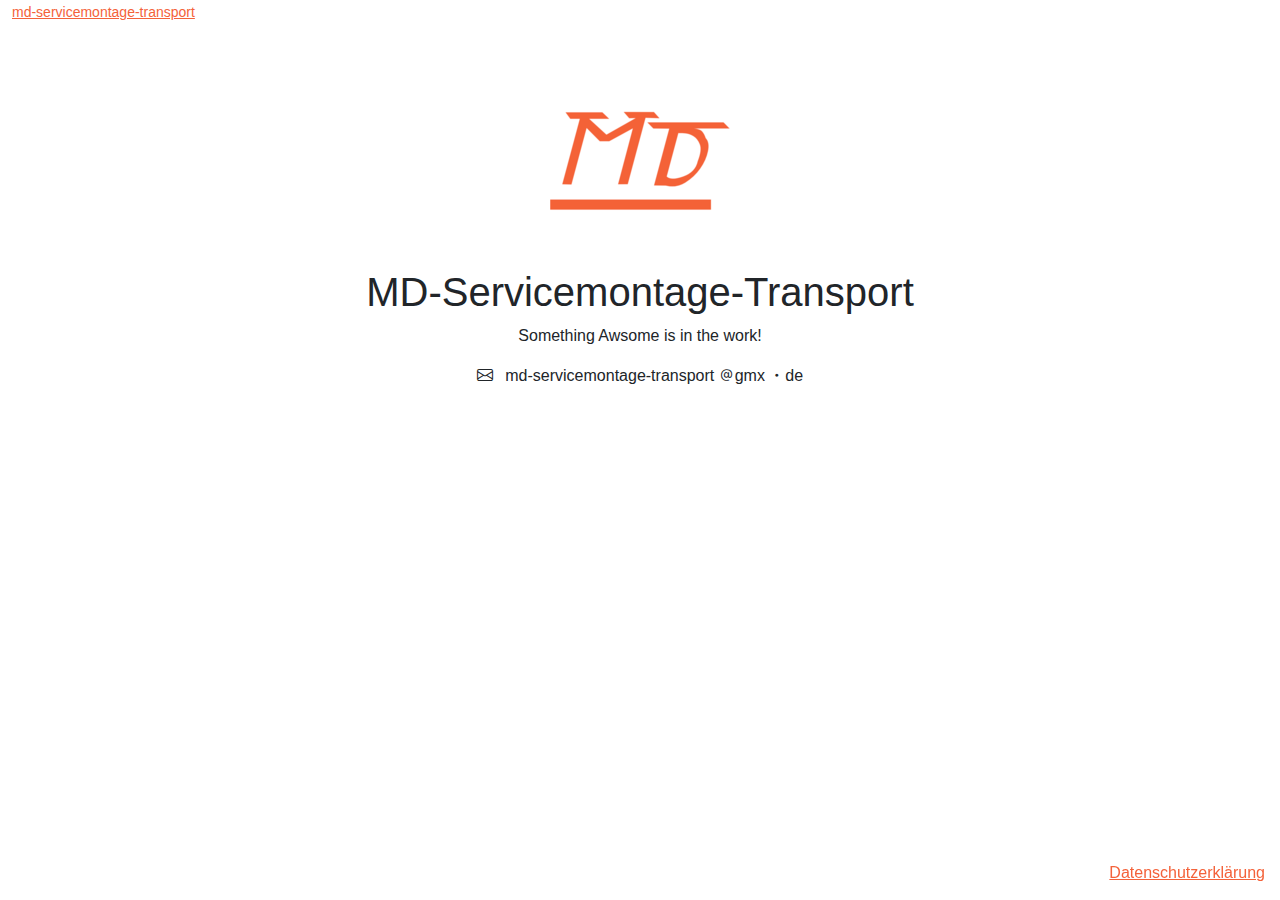
==== commit 20cd979d: "Add files via upload" ====
--- a/index.html
+++ b/index.html
@@ -1,369 +1,52 @@
 <!DOCTYPE html>
-<html lang="de_DE">
+<html lang="en"><head>
+<meta http-equiv="content-type" content="text/html; charset=UTF-8">
+    <meta charset="UTF-8">
+    <meta http-equiv="X-UA-Compatible" content="IE=edge">
+    <meta name="viewport" content="width=device-width, initial-scale=1.0">
+    <meta content="noindex,nofollow" name="robots">
+    <link rel="dns-prefetch" href="https://md-servicemontage-transport.de">
 
-<head>
-    <meta charset="utf-8" />
-    <meta name="viewport" content="width=device-width, initial-scale=1, shrink-to-fit=no" />
-    <meta http-equiv="pragma" content="no-cache">
-    <meta http-equiv="cache-control" content="NO-CACHE">
-    <meta http-equiv="x-dns-prefetch-control" content="on">
-    <meta name="referrer" content="origin">
-    <meta http-equiv="Referrer-Policy" content="no-referrer, strict-origin-when-cross-origin">
-    <meta http-equiv="X-UA-Compatible" content="IE=edge,chrome=1">
-    <meta property="og:locale" content="de_DE" />
-
-    <title>MD-Servicemontage-Trasnsport</title>
-
-    <meta property="og:locale" content="de_DE" />
-    <meta property="og:type" content="website" />
-    <meta property="og:title" content="Startseite - MD-Servicemontage-Trasnsport" />
-    <meta property="og:description" content="wiederkehrenden Prüfungen, Wartungen, Reparaturen, Störungen und viele mehr - aller Krananlagen Hersteller sind uns bekannt." />
-    <meta property="og:url" content="https://md-servicemontage-transport.de" />
-    <meta property="og:site_name" content="MD-Servicemontage-Trasnsport" />
-    <meta property="og:updated_time" content="2023-05-16T05:49:42+00:00" />
-
-    <meta name="robots" content="follow, index, max-snippet:-1, max-video-preview:-1, max-image-preview:large"/>
-    <meta name="description" content="wir bieten ihnen service bei wiederkehrenden Prüfungen, Wartungen, Reparaturen, Störungen und viele mehr - aller Krananlagen Hersteller sind uns bekannt." />
-    <meta name="keywords" content="Prüfungen, Wartungen, Reparaturen, Störungen" />
-
-    <link rel="icon" type="image/x-icon" href="favicon.ico" />
-    <meta content="yes" name="apple-mobile-web-app-capable" />
-    <meta content="black-translucent" name="apple-mobile-web-app-status-bar-style" />
-    <meta content="MD-Servicemontage-Trasnsport" name="application-name">
-    <meta content="#ffffff" name="msapplication-TileColor">
-    <meta name="author" content="ronijan">
-    <meta name="created" content="10-05-2023" />
-    <meta content="https://md-servicemontage-transport.de/" itemprop="name" />
-    <meta content="telephone=no" name="format-detection" />
-    <meta content="notranslate" name="google" />
-
-    <link rel="apple-touch-icon" sizes="180x180" href="assets/img/favicon/apple-touch-icon.png">
-    <link rel="icon" type="image/png" sizes="32x32" href="assets/img/favicon/favicon-32x32.png">
-    <link rel="icon" type="image/png" sizes="16x16" href="assets/img/favicon/favicon-16x16.png">
-    <link rel="manifest" href="assets/img/favicon/site.webmanifest">
-    <link rel="mask-icon" href="assets/img/favicon/safari-pinned-tab.svg" color="#5bbad5">
-    <link rel="shortcut icon" href="assets/img/favicon/favicon.ico">
-    <meta name="msapplication-TileColor" content="#ffffff">
-    <meta name="msapplication-config" content="assets/img/favicon/browserconfig.xml">
-    <meta name="theme-color" content="#ffffff">
-
-    <link rel="shortlink" href="https://md-servicemontage-transport.de" />
-    <link rel="dns-prefetch" href="https://www.md-servicemontage-transport.de" />
-    <link rel="canonical" href="https://md-servicemontage-transport.de" />
-    <link rel="canonical" href="assets/img/bg-header.png" />
-    <link rel="canonical" href="assets/img/portfolio/fullsize/1.png" />
-    <link rel="canonical" href="assets/img/portfolio/fullsize/2.png" />
-    <link rel="canonical" href="assets/img/portfolio/fullsize/3.png" />
-    <link rel="canonical" href="assets/img/portfolio/fullsize/4.png" />
-    <link rel="canonical" href="assets/img/portfolio/fullsize/5.png" />
-    <link rel="canonical" href="assets/img/portfolio/fullsize/6.png" />
-
-    <link href="assets/css/bootstrap-icons.min.css?v=1.10.5" rel="stylesheet" />
-    <link href="assets/css/simpleLightbox.min.css?v=1.0.0" rel="stylesheet" />
-    <link href="assets/css/styles.css?v=5.1.0" rel="stylesheet" />
-    <link href="assets/css/cookie-banner.css?v=1.0.0" rel="stylesheet">
-
-    <noscript>
-        <meta http-equiv="refresh" content="3;url=https://md-servicemontage-transport.de/noscript.html">
-    </noscript>
-
-    <base target="_self">
-
+    <title>Something Awsome is in the work</title>
+    
+    <link href="assets/css/styles.css" rel="stylesheet">
+    <link href="assets/css/bootstrap-icons.min.css" rel="stylesheet">
 </head>
 
-<body id="home">
-
-    <nav class="navbar navbar-expand-lg navbar-light fixed-top py-3" id="mainNav">
-        <div class="container px-4 px-lg-5">
-            <a class="navbar-brand" href="https://md-servicemontage-transport.de">
-                <img src="assets/img/favicon/favicon-32x32.png" style="border-radius: 50px;" alt="">
-            </a>
-            <button class="navbar-toggler navbar-toggler-right" type="button" data-bs-toggle="collapse"
-                data-bs-target="#navbarResponsive" aria-controls="navbarResponsive" aria-expanded="false"
-                aria-label="Toggle navigation"><span class="navbar-toggler-icon"></span></button>
-            <div class="collapse navbar-collapse" id="navbarResponsive">
-                <ul class="navbar-nav ms-auto my-2 my-lg-0">
-                    <li class="nav-item"><a class="nav-link" href="#about">Startseite</a></li>
-                    <li class="nav-item"><a class="nav-link" href="#services">Dienstleistungen</a></li>
-                    <li class="nav-item"><a class="nav-link" href="#portfolio">Gallorie</a></li>
-                    <li class="nav-item"><a class="nav-link" href="#teams">Unsere Teams</a></li>
-                    <li class="nav-item"><a class="nav-link" href="#contact">Uns Kontaktieren</a></li>
-                </ul>
-            </div>
-        </div>
-    </nav>
-
-    <header class="masthead">
-        <div class="container px-4 px-lg-5 h-100">
-            <div class="row gx-4 gx-lg-5 h-100 align-items-center justify-content-center text-center" id="about">
-                <div class="col-lg-8 align-self-end">
-                    <h1 class="text-white font-weight-bold">Herzlich Willkommen bei MD-Servicemontage-Trasnsport</h1>
-                    <hr class="divider" />
-                </div>
-                <div class="col-lg-8 align-self-baseline">
-                    <p class="text-white-75 mb-5">
-                        wir bieten ihnen service bei wiederkehrenden Prüfungen, Wartungen, Reparaturen, Störungen und
-                        viele mehr - aller Krananlagen Hersteller sind uns bekannt.
-                    </p>
-                    <a class="btn btn-primary btn-xl" href="#services">Mehr erfahren</a>
+<body>
+    <header>
+        <div class="container-fluid bg-main">
+            <div class="row">
+                <div class="col-12">
+                    <a href="https://md-servicemontage-transport.de" target="_blank" rel="nofollow,noindex">
+                        <small class="text-primary">md-servicemontage-transport</small>
+                    </a>
                 </div>
             </div>
         </div>
-    </header>
-
-    <section class="page-section" id="services">
-        <div class="container px-4 px-lg-5">
-            <h2 class="text-center mt-0">Unsere Dienstleistungen</h2>
-            <hr class="divider" />
-            <div class="row gx-4 gx-lg-5">
-                <div class="col-md-6 text-center">
-                    <div class="mt-5">
-                        <div class="mb-2"><i class="bi-gear-wide-connected fs-1 text-primary"></i></div>
-                        <h3 class="h4 mb-2">Wartung</h3>
-                        <p class="text-muted mb-0">Elektrische prüfung nach DGUV V3. <br> Jährliche UVV Prüfung nach
-                            DGUV 52/54</p>
-                    </div>
+        <div class="main">
+            <div class="container">
+                <div class="row justify-content-center">
+                    <div class="col-md-8 text-center pt-5">
+                    <img src="assets/img/favicon/apple-touch-icon-180x180-precomposed.png"/>
+                        <h1 class="headline-h1 pt-3">MD-Servicemontage-Transport
+                    </h1></div>
                 </div>
-                <div class="col-md-6 text-center">
-                    <div class="mt-5">
-                        <div class="mb-2"><i class="bi-wrench-adjustable fs-1 text-primary"></i></div>
-                        <h3 class="h4 mb-2">Reparaturen</h3>
-                        <p class="text-muted mb-0">Elektrische und Mechanik Repratur</p>
-                    </div>
-                </div>
-
-            </div>
-
-            <div class="row gx-4 gx-lg-5 mt-5">
-                <div class="col-md-6 text-center">
-                    <div class="mt-5">
-                        <div class="mb-2"><i class="bi-wrench-adjustable-circle-fill fs-1 text-primary"></i></div>
-                        <h3 class="h4 mb-2">Störungsbeseitigung</h3>
-                        <p class="text-muted mb-0">Anlage ohne Funktion? <br> wir schicke eine erfahrene
-                            Servicetechniker </p>
-                    </div>
-                </div>
-                <div class="col-md-6 text-center">
-                    <div class="mt-5">
-                        <div class="mb-2"><i class="bi-hammer fs-1 text-primary"></i></div>
-                        <h3 class="h4 mb-2">Neumontage</h3>
-                        <p class="text-muted mb-0">wir montieren Klein krane <br>von aller Hersteller bei Ihnen vor Ort
+                <div class="row justify-content-center">
+                    <div class="col-md-6  text-center">
+                        <p class="text">Something Awsome is in the work!</p>
+                        <p class="email">
+                            <i class="bi bi-envelope me-2"></i> md-servicemontage-transport
+                            <span class="bi bi-at p-0 m-0"></span>gmx
+                            <span class="bi bi-dot p-0 m-0"></span>de
                         </p>
                     </div>
                 </div>
             </div>
         </div>
-    </section>
-
-    <div id="portfolio">
-        <h2 class="text-center mt-0">Impressionen</h2>
-        <hr class="divider" />
-        <div class="container-fluid pt-5 p-0">
-            <div class="row g-0">
-                <div class="col-lg-4 col-sm-6">
-                    <a class="portfolio-box" href="assets/img/portfolio/fullsize/1.png" title="">
-                        <img class="img-fluid" src="assets/img/portfolio/fullsize/1.png" alt="" />
-                    </a>
-                </div>
-                <div class="col-lg-4 col-sm-6">
-                    <a class="portfolio-box" href="assets/img/portfolio/fullsize/2.png" title="">
-                        <img class="img-fluid" src="assets/img/portfolio/fullsize/2.png" alt="" />
-                    </a>
-                </div>
-                <div class="col-lg-4 col-sm-6">
-                    <a class="portfolio-box" href="assets/img/portfolio/fullsize/3.png" title="">
-                        <img class="img-fluid" src="assets/img/portfolio/fullsize/3.png" alt="" />
-                    </a>
-                </div>
-                <div class="col-lg-4 col-sm-6">
-                    <a class="portfolio-box" href="assets/img/portfolio/fullsize/4.png" title="">
-                        <img class="img-fluid" src="assets/img/portfolio/fullsize/4.png" alt="" />
-                    </a>
-                </div>
-                <div class="col-lg-4 col-sm-6">
-                    <a class="portfolio-box" href="assets/img/portfolio/fullsize/5.png" title="">
-                        <img class="img-fluid" src="assets/img/portfolio/fullsize/5.png" alt="" />
-                    </a>
-                </div>
-                <div class="col-lg-4 col-sm-6">
-                    <a class="portfolio-box" href="assets/img/portfolio/fullsize/6.png" title="">
-                        <img class="img-fluid" src="assets/img/portfolio/fullsize/6.png" alt="" />
-                    </a>
-                </div>
-            </div>
-        </div>
-    </div>
-
-    <section class="bg-light pb-5 pt-5" id="teams">
-
-        <header class="bg-light text-center py-5 mb-4">
-            <div class="container">
-                <h2 class="text-center mt-0">Teams</h2>
-                <hr class="divider" />
-            </div>
-        </header>
-
-        <div class="container">
-            <div class="row">
-
-                <div class="col-xl-3 col-md-6 mb-4">
-                    <div class="card border-0 shadow">
-                        <img src="https://source.unsplash.com/TMgQMXoglsM/500x350px" class="card-img-top" alt="">
-                        <div class="card-body text-center">
-                            <h5 class="card-title mb-0">Team Member</h5>
-                            <div class="card-text text-black-50">Web Developer</div>
-                        </div>
-                    </div>
-                </div>
-
-                <div class="col-xl-3 col-md-6 mb-4">
-                    <div class="card border-0 shadow">
-                        <img src="https://source.unsplash.com/9UVmlIb0wJU/500x350px" class="card-img-top" alt="">
-                        <div class="card-body text-center">
-                            <h5 class="card-title mb-0">Team Member</h5>
-                            <div class="card-text text-black-50">Web Developer</div>
-                        </div>
-                    </div>
-                </div>
-
-                <div class="col-xl-3 col-md-6 mb-4">
-                    <div class="card border-0 shadow">
-                        <img src="https://source.unsplash.com/sNut2MqSmds/500x350px" class="card-img-top" alt="">
-                        <div class="card-body text-center">
-                            <h5 class="card-title mb-0">Team Member</h5>
-                            <div class="card-text text-black-50">Web Developer</div>
-                        </div>
-                    </div>
-                </div>
-
-                <div class="col-xl-3 col-md-6 mb-4">
-                    <div class="card border-0 shadow">
-                        <img src="https://source.unsplash.com/7u5mwbu7qLg/500x350px" class="card-img-top" alt="">
-                        <div class="card-body text-center">
-                            <h5 class="card-title mb-0">Team Member</h5>
-                            <div class="card-text text-black-50">Web Developer</div>
-                        </div>
-                    </div>
-                </div>
-            </div>
-
-        </div>
-    </section>
-
-    <section class="page-section" id="contact">
-        <div class="container px-4 px-lg-5">
-            <h2 class="text-center mt-0">Kontaktieren Sie Uns</h2>
-            <hr class="divider">
-            <div class="row gx-4 gx-lg-5">
-                <div class="col-lg-4 col-md-6 text-center">
-                    <div class="mt-5">
-                        <div class="mb-2"><i class="bi bi-pin-map-fill fs-1 text-primary"></i></div>
-                        <h3 class="h4 mb-2">Adresse</h3>
-                        <p class="text-muted mb-0">
-                            Diyar Khalil <br> Neustr 77, 44623 Herne<br>
-                        </p>
-                    </div>
-                </div>
-                <div class="col-lg-4 col-md-6 text-center">
-                    <div class="mt-5">
-                        <div class="mb-2"><i class="bi-telephone-fill fs-1 text-primary"></i></div>
-                        <h3 class="h4 mb-2">Telefonnummer</h3>
-                        <p class="text-muted mb-0">
-                            Hotline<br>
-                            0176/2111-9920<br>
-                        </p>
-                    </div>
-                </div>
-                <div class="col-lg-4 col-md-6 text-center">
-                    <div class="mt-5">
-                        <div class="mb-2"><i class="bi-envelope-fill fs-1 text-primary"></i></div>
-                        <h3 class="h4 mb-2">Email</h3>
-                        <p class="text-muted mb-0">
-                            Bitte Email an<br>
-                            MD-Servicemontage-Transport[at]gmx.de <br>
-                        </p>
-                    </div>
-                </div>
-            </div>
-        </div>
-    </section>
-
-    <div id="cb-cookie-banner" class="alert alert-light text-center mb-0 border-top" role="alert">
-        &#x1F36A; Diese Website verwendet Cookies, um Ihnen die bestmögliche Nutzung unserer Website zu ermöglichen.
-        <a href="privacy-policy.html" target="blank" rel="nofollow,noindex">Weitere Informationen</a>
-        <button type="button" class="btn btn-primary btn-sm ms-3" onclick="window.cb_hideCookieBanner()">
-            Verstanden
-        </button>
-    </div>
+        
+    <a href="https://md-servicemontage-transport.de/privacy-policy.html" rel="nofollow,noindex" target="_blank" style="position: fixed;right:15px;bottom:15px;">Datenschutzerklärung</a>
+    </header>
 
 
-    <footer class="container-fluid bg-dark">
-        <div class="container pt-4">
-            <div class="row py-5">
-                <div class="col-md-3 mb-3">
-                    <h5 class="main-color fw-bolder py-2">
-                        <img src="assets/img/favicon/favicon-32x32.png" width="24" height="24" style="border-radius: 50px;" alt="">
-                    </h5>
-                    <hr style="color: #464140; height: 2px; margin-top: 2px;">
-                    <p class="text-muted">Service bei wiederkehrenden Prüfungen, Wartungen, Reparaturen, Störungen und viele mehr. </p>
-                </div>
-
-                <div class="col-md-3 mb-3">
-                    <h5 class="text-white-50 py-2">Schnellverknüpfungen</h5>
-                    <hr style="color: #464140; height: 2px; margin-top: 2px;">
-
-                    <a href="#services" class="ps-2 text-white text-decoration-none font-15 text-muted" rel="nofollow">Dienstleistungen</a><br>
-                    <a href="#portfolio" class="ps-2 text-white text-decoration-none font-15 text-muted" rel="nofollow">Gallorie</a><br>
-                    <a href="#teams" class="ps-2 text-white text-decoration-none font-15 text-muted" rel="nofollow">Teams</a><br>
-                    <a href="#contact" class="ps-2 text-white text-decoration-none font-15 text-muted" rel="nofollow">Uns Kontaktieren</a><br>
-                </div>
-
-                <div class="col-md-3 mb-3">
-                    <h5 class="text-white-50 py-2">Rechtliches</h5>
-                    <hr style="color: #464140; height: 2px; margin-top: 2px;">
-                    <a href="impressum.html" class="ps-2 text-white text-decoration-none font-15 text-muted"
-                        rel="nofollow" target="_blank">
-                        Impressum <span class="bi-box-arrow-up-right small ms-1"></span>
-                    </a><br>
-                    <a href="privacy-policy.html" class="ps-2 text-white text-decoration-none font-15 text-muted"
-                        rel="nofollow" target="_blank">
-                        Datenschutz <span class="bi-box-arrow-up-right small ms-1"></span>
-                    </a><br>
-                    <a href="credits.html" class="ps-2 text-white text-decoration-none font-15 text-muted"
-                        rel="nofollow" target="_blank">
-                        Lizenz- und Quellenangaben <span class="bi-box-arrow-up-right small ms-1"></span>
-                    </a><br>
-                </div>
-
-                <div class="col-md-3 mb-3">
-                    <h5 class="text-white-50 py-2">Öffnungszeiten</h5>
-                    <hr style="color: #464140; height: 2px; margin-top: 2px;">
-                    <p class="mb-1 text-white ps-2 font-15 text-muted">
-                        Montag bis Freitag <span class="ps-5">07:00-1700 Uhr</span>
-                    </p>
-                    <p class="mb-1 text-white ps-2 font-15 text-muted">
-                        Samstag und Sonntag<span class="ps-5">geschlossen</span>
-                    </p>
-                </div>
-            </div>
-        </div>
-
-        <div class="footer-copyright pt-5">
-            <div class="container">
-                <div class="row">
-                    <div class="col-md-12 text-center text-white-50">
-                        <p class="font-15">Copyright MD-Servicemontage-Trasnsport © 2023. Alle Rechte vorbehalten.</p>
-                    </div>
-                </div>
-            </div>
-        </div>
-    </footer>
-
-    <script src="assets/js/bootstrap.bundle.min.js?v=5.1.0"></script>
-    <script src="assets/js/simpleLightbox.min.js?v=1.0.0"></script>
-    <script src="assets/js/scripts.js?v=1.0.0"></script>
-    <script async src="assets/js/cookie-banner.js?v=1.0.0"></script>
-
-</body>
-
-</html>+</body></html>
